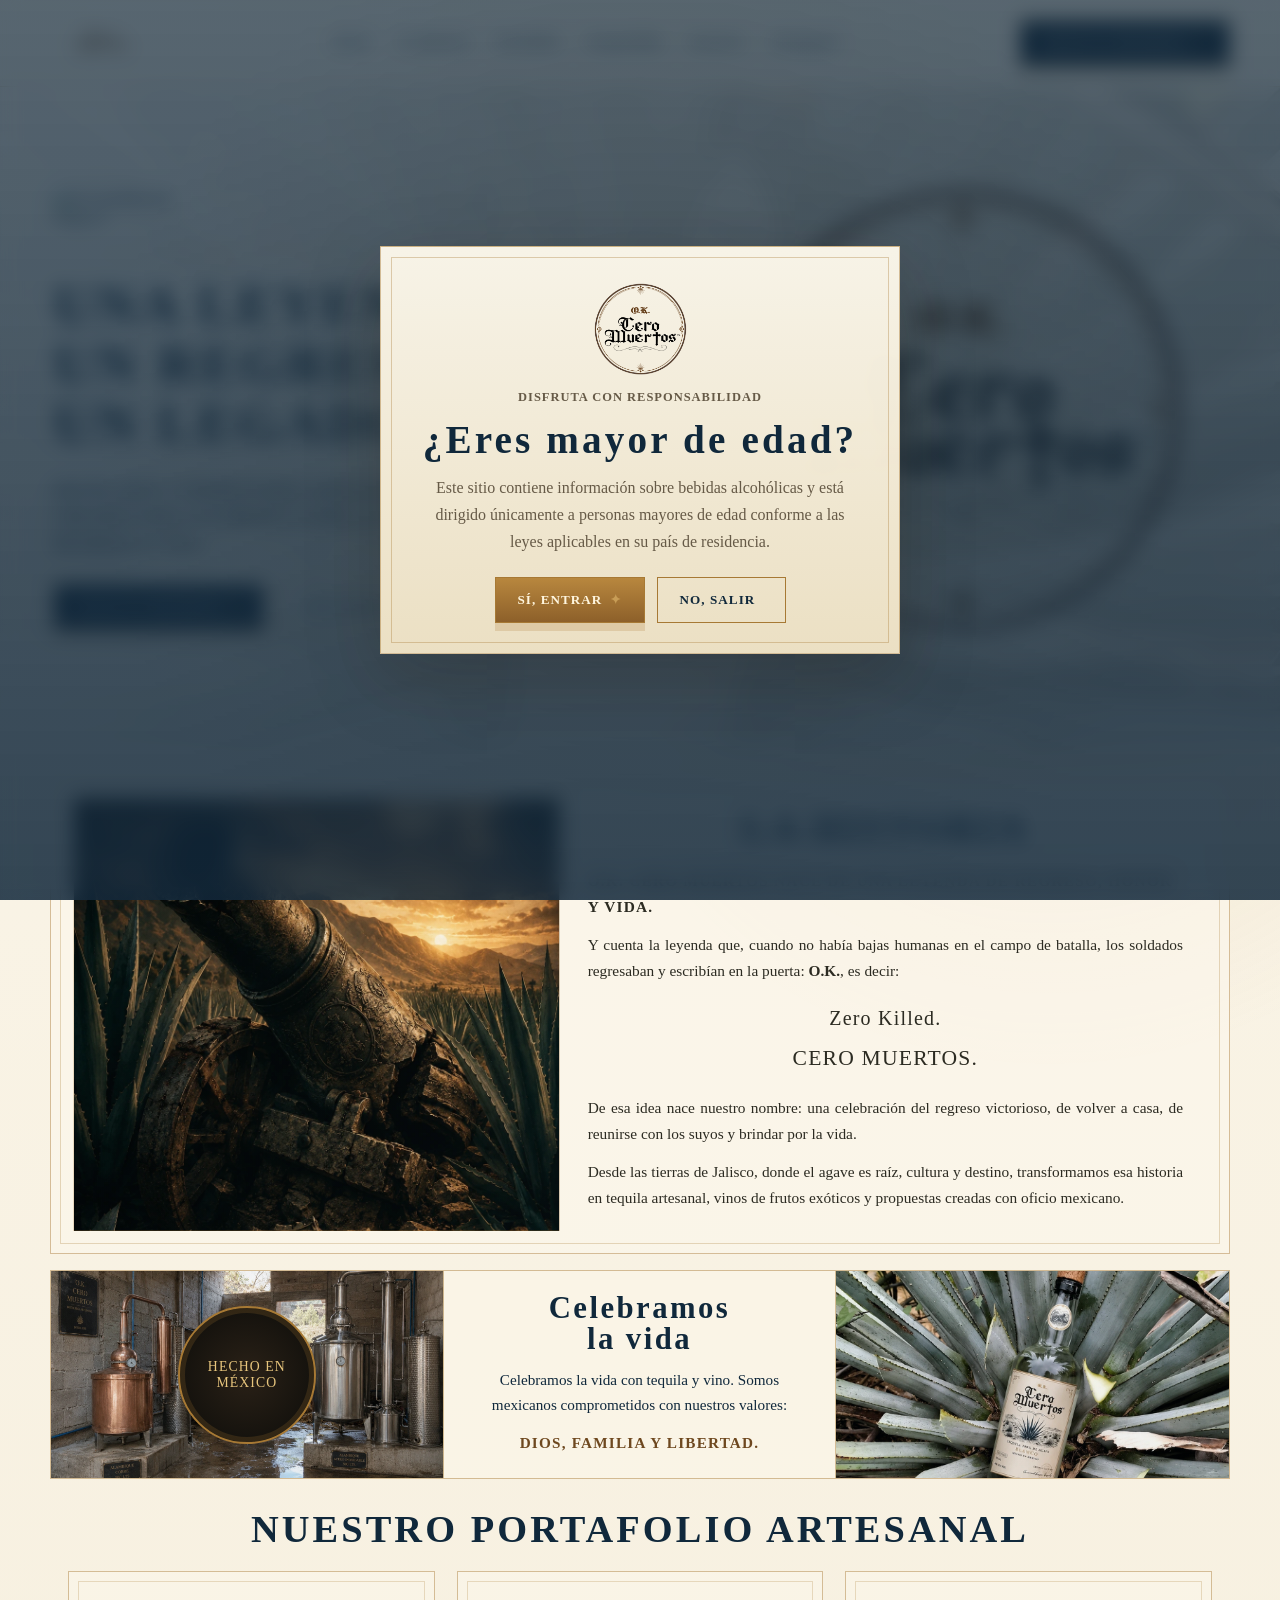
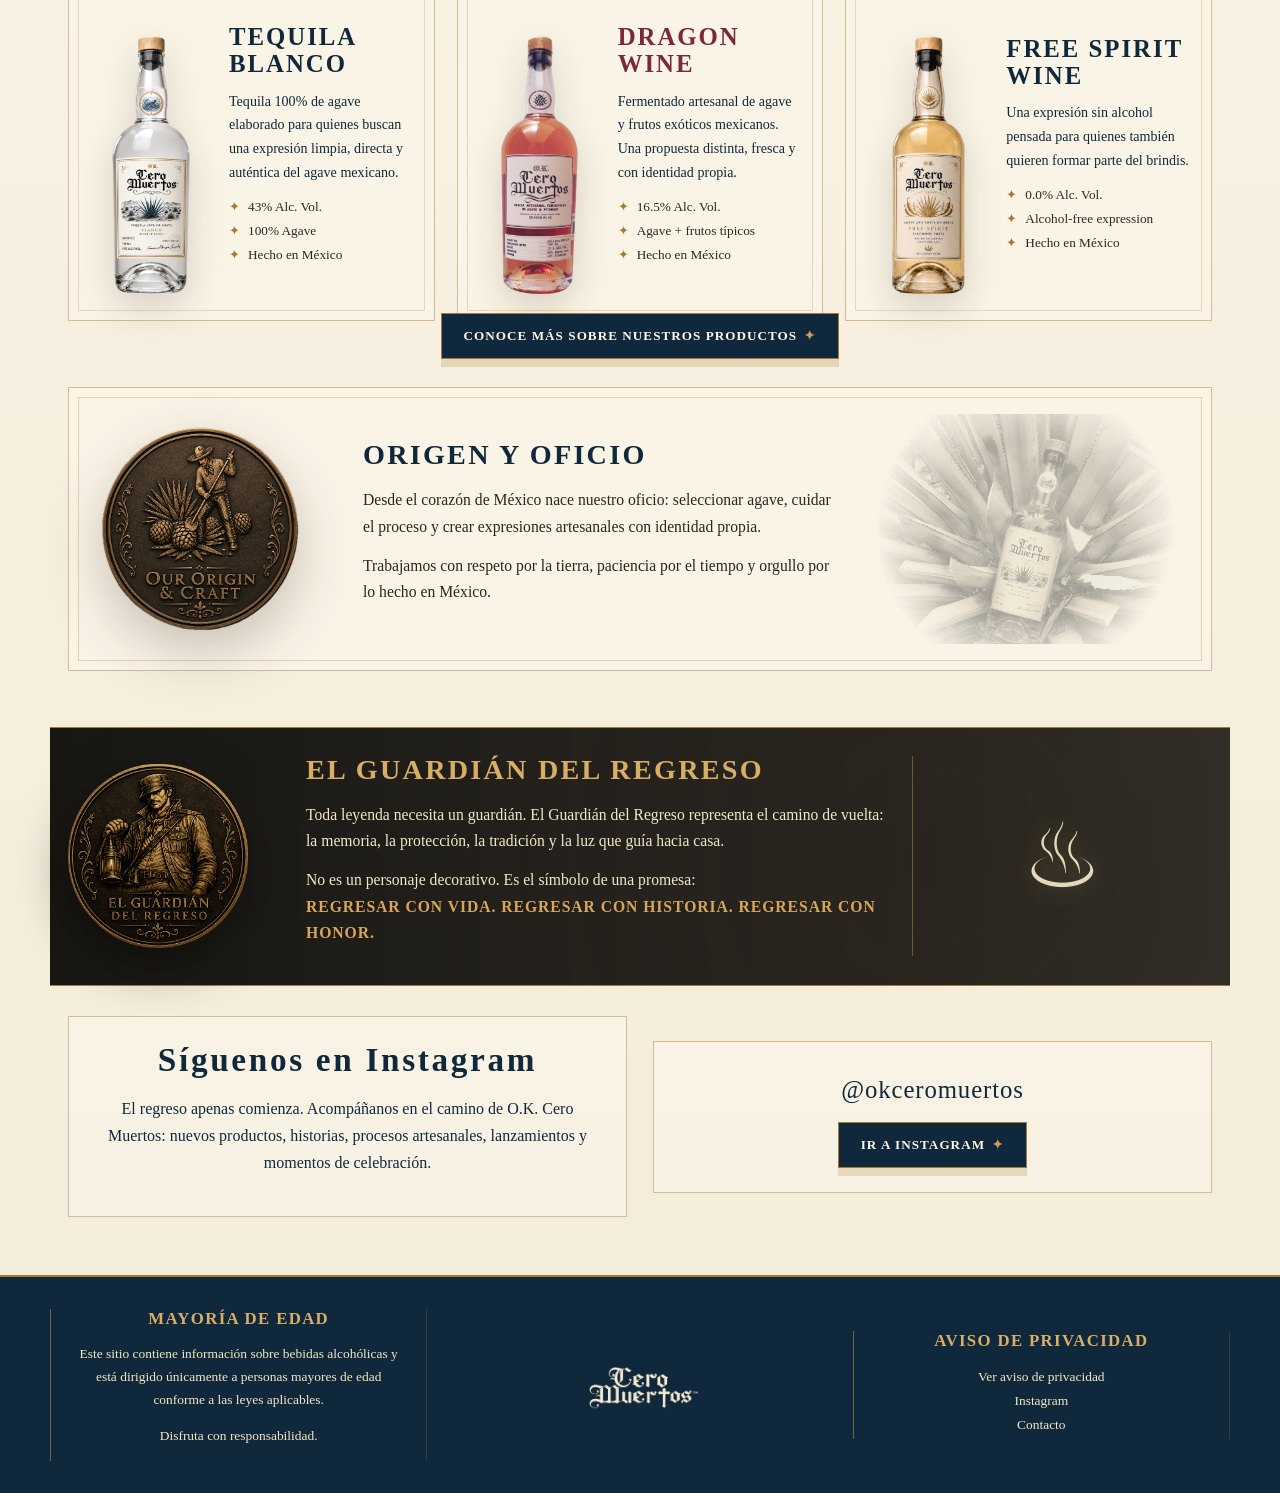
==== index.html @ dd44aee8 "Update index.html" ====
<!doctype html>

<html lang="es-MX"> <head> <meta charset="utf-8" /> <meta name="viewport" content="width=device-width, initial-scale=1" /> <title>O.K. Cero Muertos | El Regreso</title> <meta name="description" content="Destilados y fermentados artesanales mexicanos creados para celebrar la vida, la tradición y el regreso a casa." /> <meta name="theme-color" content="#10283b" /> <meta property="og:title" content="O.K. Cero Muertos | El Regreso" /> <meta property="og:description" content="Una leyenda Un regreso Un legado..." /> <meta property="og:type" content="website" /> <meta property="og:image" content="assets/icons/botonfinal.png" /> <link rel="icon" href="assets/icons/faviconfinal.ico" sizes="any" /> <link rel="icon" type="image/png" href="assets/icons/faviconfinal.png" /> <link rel="apple-touch-icon" href="assets/icons/apple-touch-icon.png" /> <link rel="manifest" href="site.webmanifest" /> <link rel="stylesheet" href="assets/css/styles.css" /> </head> <body> <div class="age-gate" id="ageGate" role="dialog" aria-modal="true" aria-labelledby="age-title"> <div class="age-card"> <picture> <source srcset="assets/icons/botonfinal.webp" type="image/webp" /> <img class="age-logo" src="assets/icons/botonfinal.png" alt="O.K. Cero Muertos" /> </picture> <p class="eyebrow">Disfruta con responsabilidad</p> <h1 id="age-title">¿Eres mayor de edad?</h1> <p>Este sitio contiene información sobre bebidas alcohólicas y está dirigido únicamente a personas mayores de edad conforme a las leyes aplicables en su país de residencia.</p> <div class="age-actions"> <button class="btn btn-gold" type="button" data-age-accept>Sí, entrar</button> <a class="btn btn-outline" href="https://www.google.com/">No, salir</a> </div> </div> </div>

<header class="site-header"> <div class="header-inner"> <a class="brand" href="#inicio" aria-label="Inicio O.K. Cero Muertos"> <picture> <source srcset="assets/icons/logosimplecobre.webp" type="image/webp" /> <img src="assets/icons/logosimplecobre.png" alt="O.K. Cero Muertos" /> </picture> </a> <nav class="nav" aria-label="Navegación principal"> <a href="#inicio">Inicio</a> <a href="#historia">La historia</a> <a href="#portafolio">Portafolio</a> <a href="#guardian">El guardián</a> <a href="#nosotros">Nosotros</a> <a href="#instagram">Instagram</a> </nav> <a class="btn header-cta" href="https://www.instagram.com/okceromuertos/" target="_blank" rel="noopener">Sigue el regreso</a> </div> </header>

<main id="inicio"> <section class="hero site-wrap" aria-label="Portada O.K. Cero Muertos"> <div class="hero-copy"> <picture> <source srcset="assets/icons/guardian-bronce-realista-transparente.webp" type="image/webp" /> <img class="hero-logo" src="assets/icons/guardian-bronce-realista-transparente.png" alt="El Guardián del Regreso" /> </picture> <div class="divider" aria-hidden="true"></div> <h1 class="hero-slogan"> <span>Una&nbsp;leyenda</span> <span>Un&nbsp;regreso</span> <span>Un&nbsp;legado...</span> </h1> <p class="hero-text">Destilados y fermentados artesanales mexicanos creados para celebrar la vida, la tradición y el regreso a casa.</p> <div class="hero-actions"> <a class="btn" href="#historia">Sigue el regreso</a> <a class="btn btn-outline" href="#portafolio">Ver portafolio</a> </div> </div>

  <div class="hero-visual" aria-hidden="true">
    <picture>
      <source srcset="assets/icons/botonfinal.webp" type="image/webp" />
      <img class="guardian-coin" src="assets/icons/botonfinal.png" alt="O.K. Cero Muertos" style="position:relative; left:55px;" />
    </picture>
  </div>
</section>

<section class="section site-wrap" id="historia">
  <div class="frame story-grid">
    <div class="ok-door" aria-hidden="true"></div>
    <div class="story-copy">
      <h2>La historia</h2>
      <p class="eyebrow">O.K. Cero Muertos nace de una leyenda de regreso, honor y vida.</p>
   <p>Y cuenta la leyenda que, cuando no había bajas humanas en el campo de batalla, los soldados regresaban y escribían en la puerta: <strong>O.K.</strong>, es decir:</p>

<p class="zero-line"> <span class="zero-killed">Zero Killed.</span> <span class="cero-muertos">CERO MUERTOS.</span> </p> <p>De esa idea nace nuestro nombre: una celebración del regreso victorioso, de volver a casa, de reunirse con los suyos y brindar por la vida.</p> <p>Desde las tierras de Jalisco, donde el agave es raíz, cultura y destino, transformamos esa historia en tequila artesanal, vinos de frutos exóticos y propuestas creadas con oficio mexicano.</p> </div> </div>

 <div class="values-strip" id="nosotros">

<div class="value-photo value-photo-left"> <div class="value-seal">Hecho en<br>México</div> </div> <div> <div> <h2>Celebramos<br>la vida</h2> <p>Celebramos la vida con tequila y vino. Somos mexicanos comprometidos con nuestros valores:<strong>Dios, Familia y Libertad.</strong></p> </div> </div> <div class="value-photo value-photo-right" aria-label="Agave y botella O.K. Cero Muertos"></div> </div>

<section class="section portfolio site-wrap" id="portafolio">
  <h2 class="section-title">Nuestro portafolio artesanal</h2>

  <div class="products">
    <article class="product-card">
      <picture>
        <source srcset="assets/img/producto-tequila-blanco.webp" type="image/webp" />
        <img src="assets/img/producto-tequila-blanco.png" alt="Tequila Blanco O.K. Cero Muertos" />
      </picture>
      <div>
        <h3>Tequila<br>Blanco</h3>
        <p>Tequila 100% de agave elaborado para quienes buscan una expresión limpia, directa y auténtica del agave mexicano.</p>
        <ul>
          <li>43% Alc. Vol.</li>
          <li>100% Agave</li>
          <li>Hecho en México</li>
        </ul>
      </div>
    </article>

    <article class="product-card dragon">
      <picture>
        <source srcset="assets/img/producto-dragon-wine.webp" type="image/webp" />
        <img src="assets/img/producto-dragon-wine.png" alt="Dragon Wine O.K. Cero Muertos" />
      </picture>
      <div>
        <h3>Dragon<br>Wine</h3>
        <p>Fermentado artesanal de agave y frutos exóticos mexicanos. Una propuesta distinta, fresca y con identidad propia.</p>
        <ul>
          <li>16.5% Alc. Vol.</li>
          <li>Agave + frutos típicos</li>
          <li>Hecho en México</li>
        </ul>
      </div>
    </article>

    <article class="product-card">
      <picture>
        <source srcset="assets/img/producto-free-spirit-wine.webp" type="image/webp" />
        <img src="assets/img/producto-free-spirit-wine.png" alt="Free Spirit Wine O.K. Cero Muertos" />
      </picture>
      <div>
        <h3>Free Spirit<br>Wine</h3>
        <p>Una expresión sin alcohol pensada para quienes también quieren formar parte del brindis.</p>
        <ul>
          <li>0.0% Alc. Vol.</li>
          <li>Alcohol-free expression</li>
          <li>Hecho en México</li>
        </ul>
      </div>
    </article>
  </div>

  <div class="more-products">
    <a class="btn" href="https://www.instagram.com/okceromuertos/" target="_blank" rel="noopener">Conoce más sobre nuestros productos</a>
  </div>

  <div class="frame origin">
    <picture>
      <source srcset="assets/icons/origen-oficio-bronce.webp" type="image/webp" />
      <img class="coin-img" src="assets/icons/origen-oficio-bronce.png" alt="Origen y oficio" />
    </picture>
    <div>
      <h2>Origen y oficio</h2>
      <p>Desde el corazón de México nace nuestro oficio: seleccionar agave, cuidar el proceso y crear expresiones artesanales con identidad propia.</p>
      <p>Trabajamos con respeto por la tierra, paciencia por el tiempo y orgullo por lo hecho en México.</p>
    </div>
    <div class="sketch-agave" aria-hidden="true"></div>
  </div>
</section>

<section class="guardian-band" id="guardian">
  <div class="guardian-section site-wrap">
    <picture>
      <source srcset="assets/icons/guardian-bronce.webp" type="image/webp" />
      <img class="coin-img" src="assets/icons/guardian-bronce.png" alt="El Guardián del Regreso" />
    </picture>
    <div>
      <h2>El Guardián del Regreso</h2>
      <p>Toda leyenda necesita un guardián. El Guardián del Regreso representa el camino de vuelta: la memoria, la protección, la tradición y la luz que guía hacia casa.</p>
      <p>No es un personaje decorativo. Es el símbolo de una promesa:<br><strong>Regresar con vida. Regresar con historia. Regresar con honor.</strong></p>
    </div>
    <div class="lantern" aria-hidden="true">♨</div>
  </div>
</section>

<section class="instagram site-wrap" id="instagram">
  <div class="instagram-grid">
    <div class="instagram-card">
      <h2>Síguenos en Instagram</h2>
      <p>El regreso apenas comienza. Acompáñanos en el camino de O.K. Cero Muertos: nuevos productos, historias, procesos artesanales, lanzamientos y momentos de celebración.</p>
    </div>
    <div class="instagram-card">
      <div class="handle">@okceromuertos</div>
      <a class="btn" href="https://www.instagram.com/okceromuertos/" target="_blank" rel="noopener">Ir a Instagram</a>
    </div>
  </div>

</section>

</main>

<footer class="site-footer"> <div class="footer-inner"> <div class="footer-block"> <h3>Mayoría de edad</h3> <p>Este sitio contiene información sobre bebidas alcohólicas y está dirigido únicamente a personas mayores de edad conforme a las leyes aplicables.</p> <p>Disfruta con responsabilidad.</p> </div> <div> <picture> <source srcset="assets/icons/logosimplemarfil.webp" type="image/webp" /> <img class="footer-logo" src="assets/icons/logosimplemarfil.png" alt="O.K. Cero Muertos" /> </picture> </div> <div class="footer-block footer-links"> <h3>Aviso de privacidad</h3> <a href="aviso-de-privacidad.html">Ver aviso de privacidad</a> <a href="https://www.instagram.com/okceromuertos/" target="_blank" rel="noopener">Instagram</a> <a href="mailto:emmanuel@ceromuertos.com">Contacto</a> </div> </div> </footer>

<script src="assets/js/main.js"></script>

</body> </html>
---- assets/css/styles.css ----
:root{
  --paper:#f4ecd9;
  --paper-light:#fbf6ea;
  --paper-deep:#ead8b5;
  --ink:#10283b;
  --ink-2:#183950;
  --black:#11100d;
  --gold:#a77934;
  --gold-soft:#c89d56;
  --bronze:#6e481f;
  --wine:#7b283b;
  --muted:#665a47;
  --line:rgba(167,121,52,.45);
  --line-soft:rgba(167,121,52,.22);
  --shadow:0 24px 70px rgba(31,22,10,.22);
  --serif:"Trajan Pro","Trajan Pro 3","Cinzel","Times New Roman",serif;
  --body:"Libre Baskerville",Georgia,serif;
}
*{box-sizing:border-box}
html{scroll-behavior:smooth}
body{
  margin:0;
  color:var(--ink);
  background:
    radial-gradient(circle at 12% 0%, rgba(255,255,255,.85), transparent 34rem),
    radial-gradient(circle at 82% 18%, rgba(199,155,84,.20), transparent 32rem),
    linear-gradient(180deg,var(--paper-light),var(--paper));
  font-family:var(--body);
  overflow-x:hidden;
}
body:before{
  content:"";
  position:fixed;
  inset:0;
  z-index:-1;
  opacity:.28;
  pointer-events:none;
  background-image:
    linear-gradient(rgba(126,88,38,.06) 1px, transparent 1px),
    linear-gradient(90deg,rgba(126,88,38,.04) 1px, transparent 1px);
  background-size:26px 26px;
}
img{display:block;max-width:100%;height:auto}
a{color:inherit;text-decoration:none}
p{line-height:1.7}
h1,h2,h3,.btn,.nav a,.eyebrow,.section-label,.coin-title{
  font-family:var(--serif);
  font-weight:700;
  letter-spacing:.08em;
}
.site-wrap{width:min(1180px,calc(100% - 36px));margin:0 auto}
.age-gate{
  position:fixed;
  inset:0;
  z-index:1000;
  display:grid;
  place-items:center;
  padding:24px;
  background:
    linear-gradient(rgba(18,40,59,.70),rgba(18,40,59,.86)),
    radial-gradient(circle at center, rgba(199,155,84,.18), transparent 34rem);
  backdrop-filter:blur(10px);
}
.age-gate.is-hidden{display:none}
.age-card{
  width:min(520px,100%);
  text-align:center;
  padding:34px 30px 30px;
  background:linear-gradient(180deg,rgba(251,246,234,.98),rgba(239,226,197,.98));
  border:1px solid var(--line);
  box-shadow:var(--shadow);
  position:relative;
}
.age-card:before,.ornamented:before{
  content:"";
  position:absolute;
  inset:10px;
  pointer-events:none;
  border:1px solid rgba(167,121,52,.34);
}
.age-logo{width:124px;margin:0 auto 10px}
.age-card h1{font-size:clamp(1.8rem,5vw,2.45rem);margin:8px 0 12px}
.age-card p{color:var(--muted);margin:8px auto;max-width:410px}
.age-actions{display:flex;justify-content:center;gap:12px;flex-wrap:wrap;margin-top:22px}

.site-header{
  position:sticky;
  top:0;
  z-index:100;
  background:rgba(251,246,234,.86);
  backdrop-filter:blur(12px);
  border-bottom:1px solid var(--line-soft);
}
.header-inner{
  width:min(1180px,calc(100% - 36px));
  margin:0 auto;
  min-height:86px;
  display:flex;
  align-items:center;
  gap:28px;
}
.brand img{width:102px}
.nav{
  flex:1;
  display:flex;
  justify-content:center;
  gap:28px;
  align-items:center;
  font-size:.78rem;
}
.nav a{
  padding:8px 0;
  color:var(--ink);
  border-bottom:1px solid transparent;
}
.nav a:hover{border-bottom-color:var(--gold)}
.header-cta{white-space:nowrap}

.btn{
  display:inline-flex;
  align-items:center;
  justify-content:center;
  gap:.45rem;
  min-height:46px;
  padding:12px 22px;
  border:1px solid var(--gold);
  background:var(--ink);
  color:#fff8e8;
  font-size:.82rem;
  text-transform:uppercase;
  box-shadow:0 8px 0 rgba(167,121,52,.22);
}
.btn:after{content:"\2726";color:var(--gold-soft)}
.btn-outline{
  background:transparent;
  color:var(--ink);
  box-shadow:none;
}
.btn-outline:after{content:""}
.btn-gold{
  background:linear-gradient(180deg,#b8873e,#8d602a);
  color:#fff6df;
}

.hero{
  min-height:660px;
  display:grid;
  grid-template-columns:.92fr 1.08fr;
  align-items:center;
  gap:18px;
  padding:38px 0 52px;
  position:relative;
}
.hero:before{
  content:"";
  position:absolute;
  inset:0 -5vw;
  z-index:-2;
  background:
    linear-gradient(90deg,rgba(251,246,234,.98) 0%,rgba(251,246,234,.82) 42%,rgba(251,246,234,.62) 100%),
    url("../img/agave-botella.webp") center right/cover no-repeat;
  opacity:.50;
}
.hero-copy{padding-left:4px}
.hero-logo{width:150px;margin:0 0 26px}
.divider{
  width:min(330px,80%);
  height:1px;
  background:linear-gradient(90deg,transparent,var(--gold),transparent);
  margin:0 0 24px;
  position:relative;
}
.divider:after{
  content:"\2726";
  color:var(--gold);
  position:absolute;
  left:50%;
  top:50%;
  transform:translate(-50%,-52%);
  background:var(--paper-light);
  padding:0 10px;
}
.hero h1{
  margin:0;
  font-size:clamp(2.35rem,4.25vw,4.55rem);
  line-height:1.08;
  color:var(--ink);
  letter-spacing:.07em;
  text-transform:uppercase;
}
.hero-text{
  max-width:500px;
  margin:24px 0 26px;
  font-family:var(--serif);
  font-size:.98rem;
  letter-spacing:.035em;
  text-transform:uppercase;
  color:#182b39;
  font-weight:700;
}
.hero-actions{display:flex;gap:14px;flex-wrap:wrap}
.hero-slogan span{
  display:block;
  white-space:nowrap;
}
.hero-visual{
  min-height:520px;
  position:relative;
  display:grid;
  place-items:center;
}
.hero-visual:before{
  content:none;
}
.guardian-coin{
  width:min(700px,96%);
  position:relative;
  z-index:2;
  filter:drop-shadow(0 28px 44px rgba(25,15,7,.28));
}
.tradicion-badge{
  display:none;
}
.agave-leaves{
  display:none;
}
.section{
  padding:28px 0;
}
.frame{
  position:relative;
  border:1px solid var(--line);
  background:rgba(251,246,234,.72);
}
.frame:before{
  content:"";
  position:absolute;
  inset:9px;
  border:1px solid rgba(167,121,52,.28);
  pointer-events:none;
}
.section-title{
  margin:0 auto 20px;
  text-align:center;
  font-size:clamp(1.65rem,3vw,2.8rem);
  line-height:1.08;
  text-transform:uppercase;
}
.eyebrow{
  color:var(--bronze);
  text-transform:uppercase;
  font-size:.78rem;
  margin:0 0 8px;
}
.story-grid{
  display:grid;
  grid-template-columns:.88fr 1.12fr;
  gap:28px;
  align-items:stretch;
  padding:22px;
}
.ok-door{
  min-height:278px;
  border:1px solid var(--line-soft);
  background:
    linear-gradient(90deg,rgba(20,16,10,.10),rgba(244,236,217,.02)),
    url("../img/canon-historia.webp") center 42%/cover no-repeat;
  position:relative;
  overflow:hidden;
}
.ok-door:after{
  content:none;
}
.story-copy{
  padding:8px 16px 8px 0;
  max-width:720px;
  justify-self:center;
}
.story-copy h2{
  text-align:center;
  margin:0 0 18px;
  font-size:clamp(1.8rem,3vw,2.75rem);
  text-transform:uppercase;
}
.story-copy p{
  font-size:.96rem;
  margin:0 0 12px;
  color:#2c2b22;
}
.story-copy{
  padding:8px 24px 8px 0;
  max-width:720px;
  justify-self:center;
}
.story-copy p:not(.eyebrow):not(.zero-line){
  text-align:justify;
  text-align-last:left;
  hyphens:auto;
}
.zero-line{
  text-align:center !important;
  text-align-last:center !important;
  font-family:var(--serif);
  color:var(--bronze);
  font-size:1.25rem !important;
  line-height:1.45 !important;
  letter-spacing:.06em;
  margin:20px auto !important;
  max-width:520px;
  width:100%;
  text-transform:none;
}

.zero-line span{
  display:block;
}

.zero-killed{
  text-transform:none;
}

.cero-muertos{
  text-transform:uppercase;
  margin-top:10px;
  font-size:1.35rem;
}
.values-strip{
  display:grid;
  grid-template-columns:1fr 1fr 1fr;
  gap:0;
  margin-top:16px;
  border:1px solid var(--line);
}
.values-strip > div{
  min-height:188px;
  padding:22px;
  display:grid;
  place-items:center;
  text-align:center;
  border-right:1px solid var(--line);
  background:rgba(251,246,234,.55);
}
.values-strip > div:last-child{border-right:0}
.value-photo{
  background:
    linear-gradient(rgba(16,40,59,.04),rgba(16,40,59,.06));
}

.value-photo-left{
  background:
    linear-gradient(rgba(16,40,59,.04),rgba(16,40,59,.06)),
    url("../img/hecho-en-mexico-nueva.webp") center/cover no-repeat !important;
}

.value-photo-right{
  background:
    linear-gradient(rgba(16,40,59,.04),rgba(16,40,59,.06)),
    url("../img/agave-botella.webp") center/cover no-repeat !important;
}
.value-seal{
  width:138px;
  height:138px;
  border-radius:50%;
  display:grid;
  place-items:center;
  color:#e7c57d;
  background:radial-gradient(circle,#2a2117,#16130e 65%,#0e0d0a);
  border:2px solid var(--gold);
  box-shadow:inset 0 0 0 5px rgba(167,121,52,.20);
  font-family:var(--serif);
  text-transform:uppercase;
  letter-spacing:.08em;
  font-size:.86rem;
}
.values-strip h2{
  margin:0 0 12px;
  line-height:1;
  font-size:clamp(1.45rem,2.4vw,2.25rem);
}
.values-strip p{margin:0 auto;max-width:340px;font-size:.95rem}
.values-strip strong{
  display:block;
  margin-top:12px;
  color:var(--bronze);
  font-family:var(--serif);
  letter-spacing:.08em;
  text-transform:uppercase;
}
.portfolio{padding-top:30px}
.products{
  display:grid;
  grid-template-columns:repeat(3,1fr);
  gap:22px;
}
.product-card{
  min-height:350px;
  border:1px solid var(--line);
  background:rgba(251,246,234,.64);
  padding:24px 22px 20px;
  display:grid;
  grid-template-columns:120px 1fr;
  gap:18px;
  align-items:center;
  position:relative;
}
.product-card:before{
  content:"";
  position:absolute;
  inset:9px;
  border:1px solid rgba(167,121,52,.24);
  pointer-events:none;
}
.product-card picture{align-self:end}
.product-card img{
  max-height:270px;
  width:auto;
  margin:0 auto;
  filter:drop-shadow(0 14px 18px rgba(40,20,6,.16));
}
.product-card h3{
  margin:0 0 12px;
  font-size:1.55rem;
  line-height:1.08;
  text-transform:uppercase;
}
.product-card p{
  margin:0 0 14px;
  font-size:.88rem;
}
.product-card ul{
  list-style:none;
  padding:0;
  margin:0;
  font-size:.83rem;
  color:#30271d;
}
.product-card li{margin:8px 0}
.product-card li:before{content:"\2726";color:var(--gold);margin-right:8px}
.product-card.dragon h3{color:var(--wine)}
.more-products{text-align:center;margin-top:-8px;position:relative;z-index:2}

.origin{
  display:grid;
  grid-template-columns:240px 1fr 320px;
  gap:28px;
  align-items:center;
  padding:26px;
  margin-top:28px;
}
.origin .coin-img{
  width:210px;
  filter:drop-shadow(0 20px 28px rgba(26,16,8,.23));
}
.origin h2,.guardian-section h2{
  margin:0 0 16px;
   font-size:clamp(1.35rem,2.2vw,2.05rem);
  text-transform:uppercase;
}
.origin p,.guardian-section p{font-size:.98rem;color:#2b271f;margin:0 0 12px}
.sketch-agave{
  min-height:230px;
  opacity:.42;
  background:url("../img/agave-botella.webp") center/cover no-repeat;
  filter:grayscale(1) sepia(.65) contrast(.72);
  mask-image:radial-gradient(circle at center,#000 45%,transparent 76%);
}
.guardian-band{
  margin-top:28px;
  background:
    linear-gradient(90deg,rgba(14,13,10,.96),rgba(19,16,12,.86)),
    radial-gradient(circle at 75% 50%,rgba(167,121,52,.35),transparent 28rem);
  color:#f5e7c5;
  border-top:1px solid var(--gold);
  border-bottom:1px solid var(--gold);
}
.guardian-section{
  display:grid;
  grid-template-columns:210px 1fr 300px;
  gap:28px;
  align-items:center;
  padding:26px 0;
}
.guardian-section .coin-img{
  width:180px;
  filter:drop-shadow(0 16px 26px rgba(0,0,0,.45));
}
.guardian-section h2{color:#d8ad65}
.guardian-section p{color:#f3e6c9}
.guardian-section strong{
  color:#d7a65b;
  font-family:var(--serif);
  text-transform:uppercase;
  letter-spacing:.06em;
}
.lantern{
  min-height:200px;
  border-left:1px solid rgba(199,155,84,.45);
  display:grid;
  place-items:center;
  font-size:5.6rem;
  opacity:.92;
  text-shadow:0 0 25px rgba(255,215,126,.35);
}
.instagram{
  padding:30px 0;
}
.instagram-grid{
  display:grid;
  grid-template-columns:1fr 1fr;
  gap:26px;
  align-items:center;
}
.instagram-card{
  padding:24px;
  border:1px solid var(--line);
  background:rgba(251,246,234,.62);
  text-align:center;
}
.instagram-card h2{margin:0 0 8px;font-size:clamp(1.55rem,2.6vw,2.25rem)}
.handle{
  font-family:var(--serif);
  font-size:1.55rem;
  letter-spacing:.035em;
  margin:10px 0 18px;
}
.insta-tiles{
  display:grid;
  grid-template-columns:repeat(4,1fr);
  gap:10px;
}
.tile{
  aspect-ratio:1/1;
  border:1px solid var(--line-soft);
  background:var(--paper-deep);
  overflow:hidden;
}
.tile img{width:100%;height:100%;object-fit:cover}
.tile.coin img{object-fit:contain;padding:8px;background:#15110d}
.site-footer{
  background:var(--ink);
  color:#f5e7c5;
  border-top:2px solid var(--gold);
}
.footer-inner{
  width:min(1180px,calc(100% - 36px));
  margin:0 auto;
  display:grid;
  grid-template-columns:1fr 1fr 1fr;
  gap:24px;
  padding:32px 0;
  align-items:center;
}
.footer-logo{width:120px;margin:auto}
.footer-block{
  min-height:108px;
  border-left:1px solid rgba(199,155,84,.52);
  border-right:1px solid rgba(199,155,84,.18);
  padding:0 24px;
  text-align:center;
}
.footer-block h3{
  margin:0 0 10px;
  color:#d9ae67;
  font-size:1.05rem;
  text-transform:uppercase;
}
.footer-block p,.footer-block a{font-size:.84rem;color:#f5e7c5}
.footer-links{display:flex;flex-direction:column;gap:8px}
.footer-links a:hover{color:#fff}
.privacy-page{
  width:min(940px,calc(100% - 36px));
  margin:0 auto;
  padding:42px 0 70px;
}
.privacy-card{
  border:1px solid var(--line);
  background:rgba(251,246,234,.80);
  padding:42px;
  position:relative;
}
.privacy-card h1{font-size:clamp(2rem,5vw,3.2rem);margin:0 0 18px}
.privacy-card h2{font-size:1.25rem;margin:28px 0 8px}
.privacy-card p,.privacy-card li{color:#2b271f;font-size:.96rem}
.back-link{display:inline-block;margin-bottom:22px;color:var(--bronze);font-family:var(--serif);font-weight:bold}

@media (max-width:980px){
  .header-inner{gap:16px;min-height:76px}
  .brand img{width:82px}
  .nav{display:none}
  .hero{grid-template-columns:1fr;min-height:auto;padding-top:24px}
  .hero-visual{min-height:360px}
  .guardian-coin{width:min(430px,82%)}
  .tradicion-badge{width:98px;right:8px}
  .story-grid{grid-template-columns:1fr}
  .story-copy{column-count:1;padding:0}
  .values-strip,.products,.instagram-grid{grid-template-columns:1fr}
  .origin,.guardian-section{grid-template-columns:1fr;text-align:center}
  .origin .coin-img,.guardian-section .coin-img{margin:auto}
  .sketch-agave,.lantern{display:none}
  .footer-inner{grid-template-columns:1fr}
}
@media (max-width:640px){
  .site-wrap,.header-inner,.footer-inner{width:min(100% - 24px,1180px)}
  .hero-logo{width:118px}
  .hero h1{font-size:clamp(2rem,12vw,3.1rem);letter-spacing:.045em}
  .hero-text{font-size:.84rem}
  .hero-actions,.age-actions{flex-direction:column;align-items:stretch}
  .product-card{grid-template-columns:1fr;text-align:center}
  .product-card img{max-height:250px}
  .values-strip>div{border-right:0;border-bottom:1px solid var(--line)}
  .values-strip>div:last-child{border-bottom:0}
  .insta-tiles{grid-template-columns:repeat(2,1fr)}
  .privacy-card{padding:28px 20px}
  .guardian-coin{
  width:min(360px,86%);
}
  @media (max-width:640px){
  .site-wrap,.header-inner,.footer-inner{width:min(100% - 24px,1180px)}
  .hero-logo{width:118px}
  .hero h1{font-size:clamp(2rem,12vw,3.1rem);letter-spacing:.045em}
  .hero-text{font-size:.84rem}
  .hero-actions,.age-actions{flex-direction:column;align-items:stretch}
  .product-card{grid-template-columns:1fr;text-align:center}
  .product-card img{max-height:250px}
  .values-strip>div{border-right:0;border-bottom:1px solid var(--line)}
  .values-strip>div:last-child{border-bottom:0}
  .insta-tiles{grid-template-columns:repeat(2,1fr)}
  .privacy-card{padding:28px 20px}
  .guardian-coin{
    width:min(360px,86%);
  }
}.guardian-coin-right{
  position:relative;
  left:30px;
}

@media (max-width:640px){
  .guardian-coin-right{
    left:30px;
  }
}
}
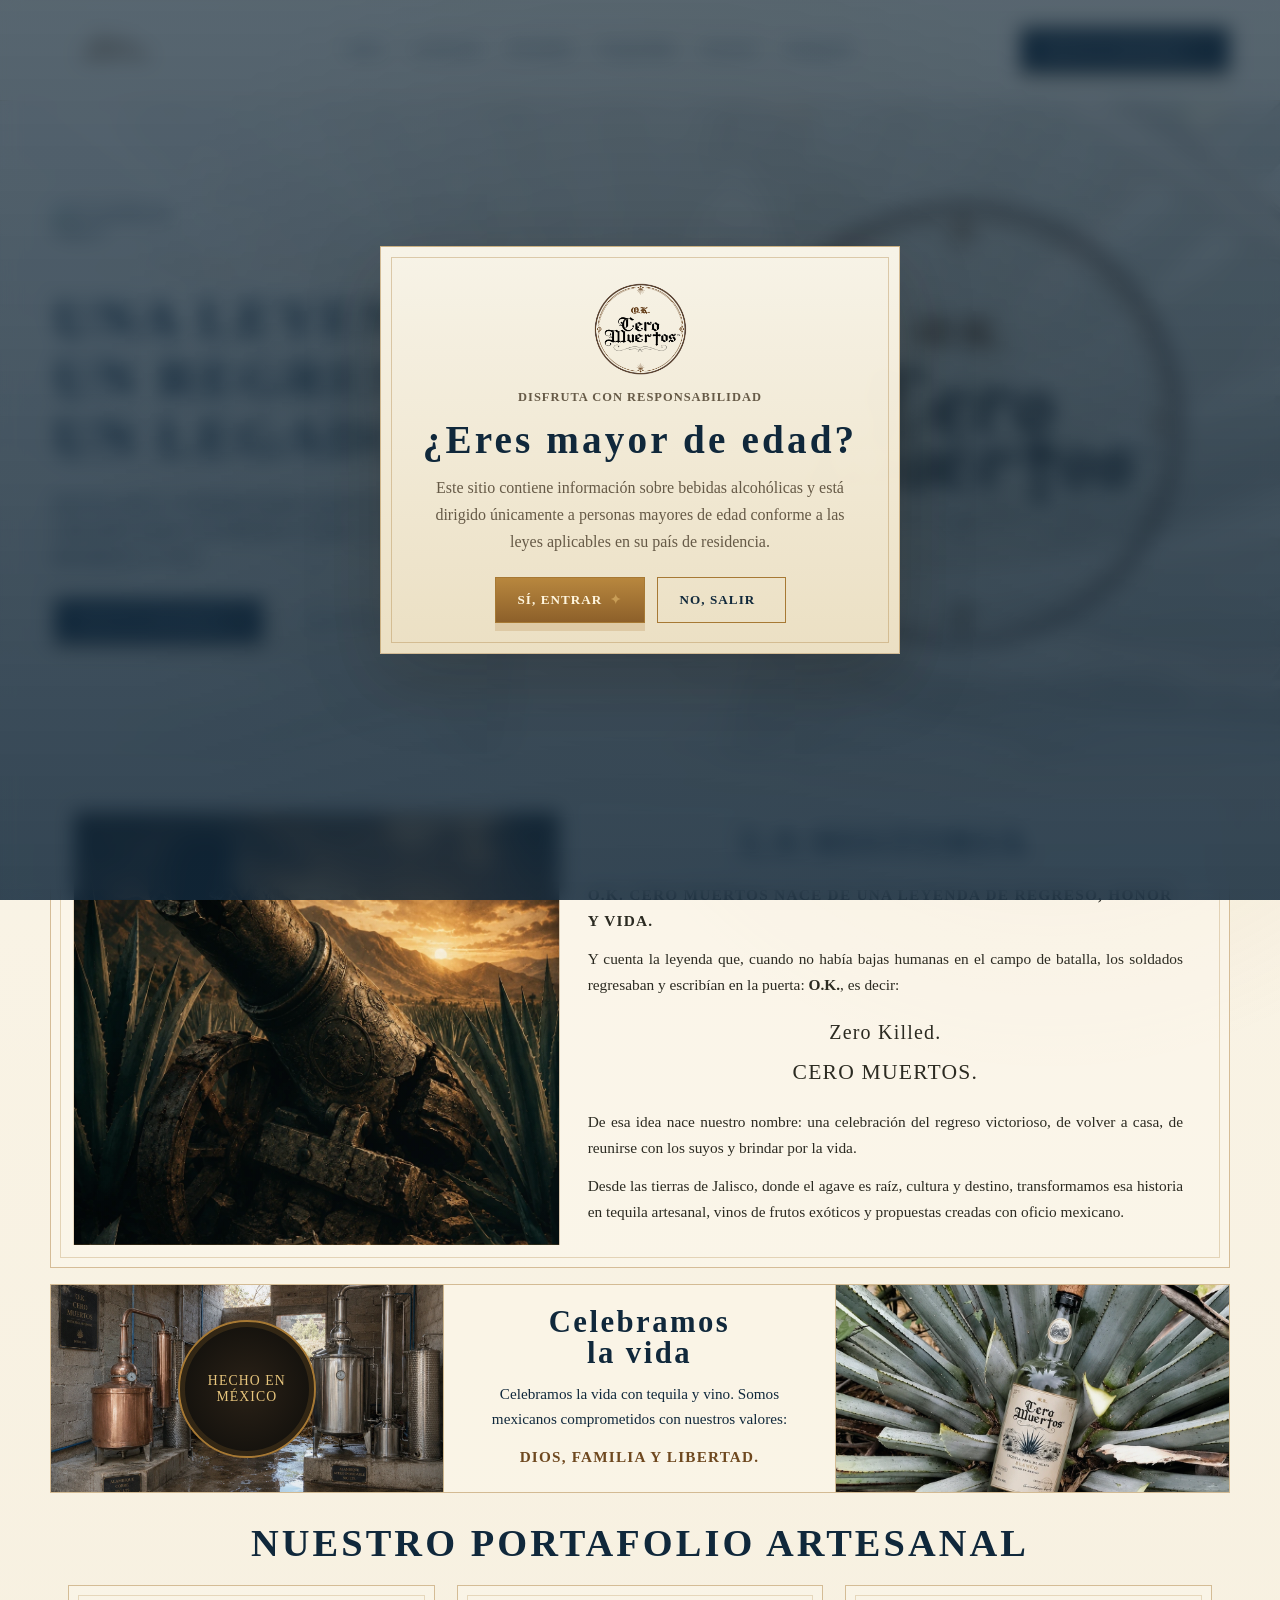
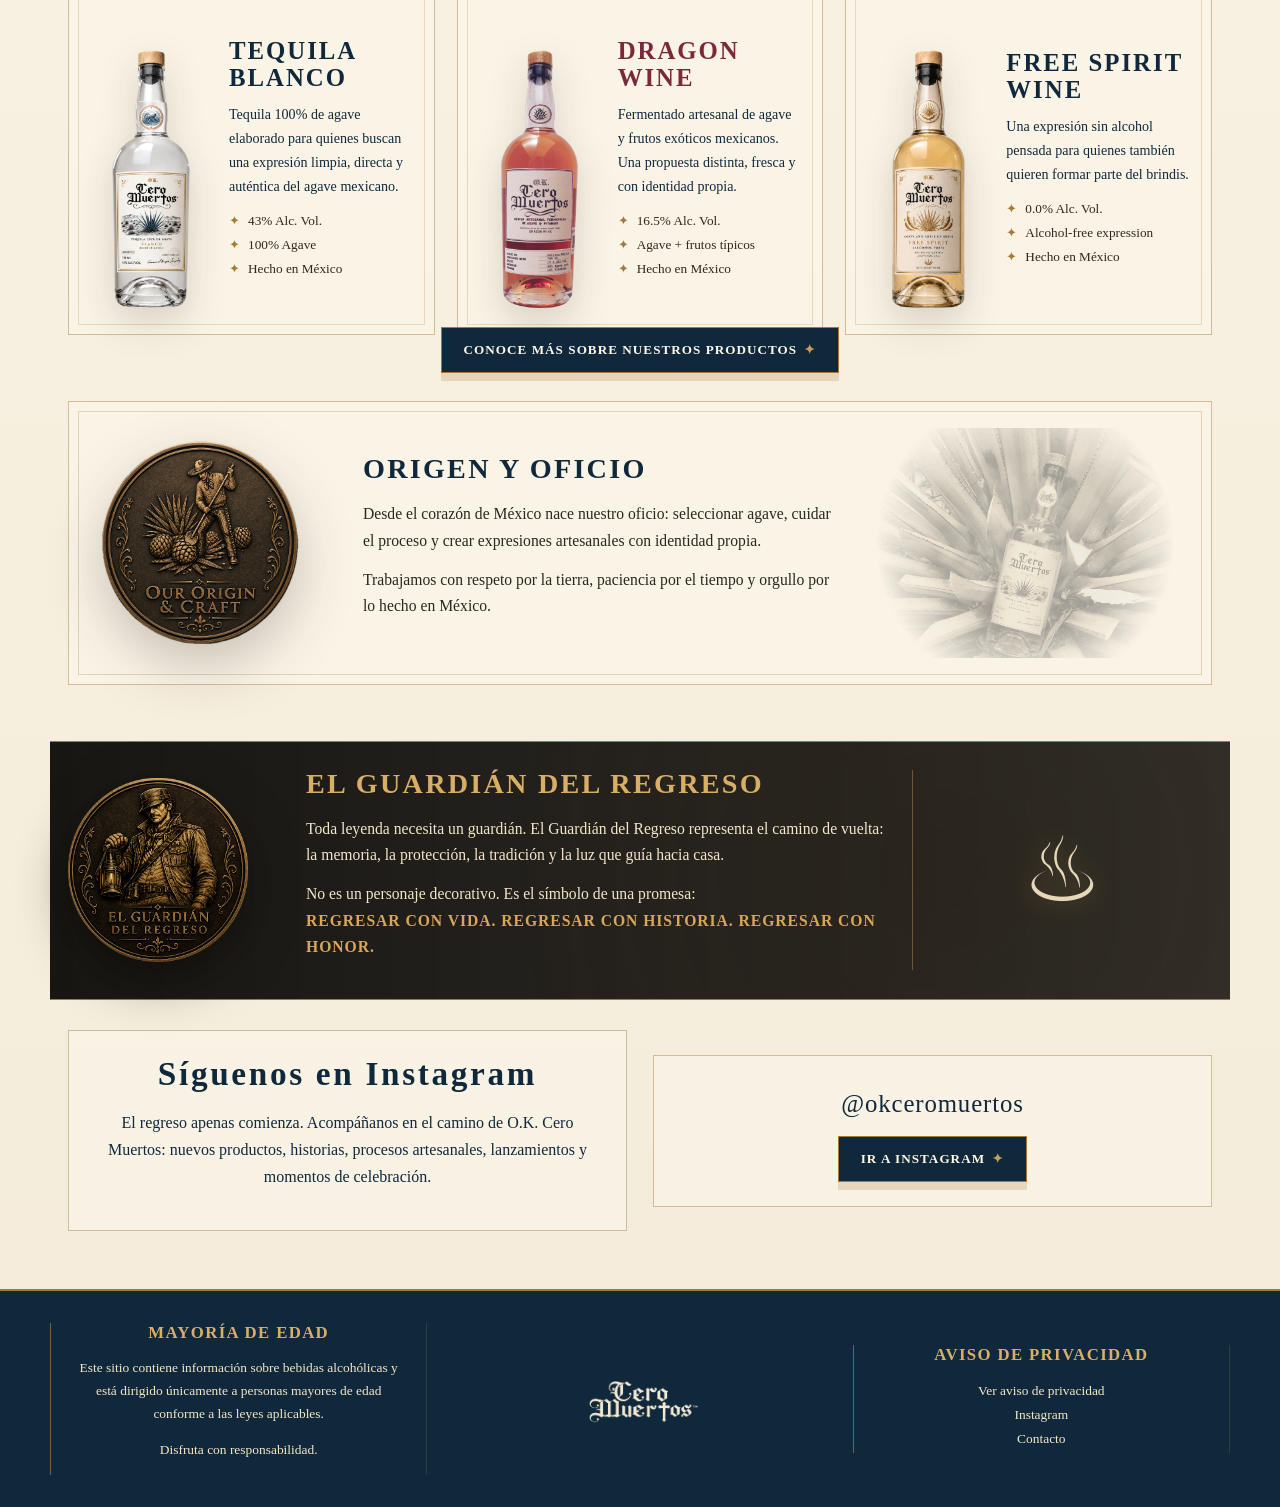
==== commit 0190b217: "Update index.html" ====
--- a/index.html
+++ b/index.html
@@ -1,6 +1,6 @@
 <!doctype html>
 
-<html lang="es-MX"> <head> <meta charset="utf-8" /> <meta name="viewport" content="width=device-width, initial-scale=1" /> <title>O.K. Cero Muertos | El Regreso</title> <meta name="description" content="Destilados y fermentados artesanales mexicanos creados para celebrar la vida, la tradición y el regreso a casa." /> <meta name="theme-color" content="#10283b" /> <meta property="og:title" content="O.K. Cero Muertos | El Regreso" /> <meta property="og:description" content="Una leyenda Un regreso Un legado..." /> <meta property="og:type" content="website" /> <meta property="og:image" content="assets/icons/botonfinal.png" /> <link rel="icon" href="assets/icons/faviconfinal.ico" sizes="any" /> <link rel="icon" type="image/png" href="assets/icons/faviconfinal.png" /> <link rel="apple-touch-icon" href="assets/icons/apple-touch-icon.png" /> <link rel="manifest" href="site.webmanifest" /> <link rel="stylesheet" href="assets/css/styles.css" /> </head> <body> <div class="age-gate" id="ageGate" role="dialog" aria-modal="true" aria-labelledby="age-title"> <div class="age-card"> <picture> <source srcset="assets/icons/botonfinal.webp" type="image/webp" /> <img class="age-logo" src="assets/icons/botonfinal.png" alt="O.K. Cero Muertos" /> </picture> <p class="eyebrow">Disfruta con responsabilidad</p> <h1 id="age-title">¿Eres mayor de edad?</h1> <p>Este sitio contiene información sobre bebidas alcohólicas y está dirigido únicamente a personas mayores de edad conforme a las leyes aplicables en su país de residencia.</p> <div class="age-actions"> <button class="btn btn-gold" type="button" data-age-accept>Sí, entrar</button> <a class="btn btn-outline" href="https://www.google.com/">No, salir</a> </div> </div> </div>
+<html lang="es-MX"> <head> <meta charset="utf-8" /> <meta name="viewport" content="width=device-width, initial-scale=1" /> <title>O.K. Cero Muertos | El Regreso</title> <meta name="description" content="Destilados y fermentados artesanales mexicanos creados para celebrar la vida, la tradición y el regreso a casa." /> <meta name="theme-color" content="#10283b" /> <meta property="og:title" content="O.K. Cero Muertos | El Regreso" /> <meta property="og:description" content="Una leyenda Un regreso Un legado..." /> <meta property="og:type" content="website" /> <meta property="og:image" content="assets/icons/botonfinal.png" /> <link rel="icon" href="assets/icons/faviconfinal.ico" sizes="any" /> <link rel="icon" type="image/png" href="assets/icons/faviconfinal.png" /> <link rel="apple-touch-icon" href="assets/icons/apple-touch-icon.png" /> <link rel="manifest" href="site.webmanifest" /> <link rel="stylesheet" href="assets/css/styles.css?v=3" /> </head> <body> <div class="age-gate" id="ageGate" role="dialog" aria-modal="true" aria-labelledby="age-title"> <div class="age-card"> <picture> <source srcset="assets/icons/botonfinal.webp" type="image/webp" /> <img class="age-logo" src="assets/icons/botonfinal.png" alt="O.K. Cero Muertos" /> </picture> <p class="eyebrow">Disfruta con responsabilidad</p> <h1 id="age-title">¿Eres mayor de edad?</h1> <p>Este sitio contiene información sobre bebidas alcohólicas y está dirigido únicamente a personas mayores de edad conforme a las leyes aplicables en su país de residencia.</p> <div class="age-actions"> <button class="btn btn-gold" type="button" data-age-accept>Sí, entrar</button> <a class="btn btn-outline" href="https://www.google.com/">No, salir</a> </div> </div> </div>
 
 <header class="site-header"> <div class="header-inner"> <a class="brand" href="#inicio" aria-label="Inicio O.K. Cero Muertos"> <picture> <source srcset="assets/icons/logosimplecobre.webp" type="image/webp" /> <img src="assets/icons/logosimplecobre.png" alt="O.K. Cero Muertos" /> </picture> </a> <nav class="nav" aria-label="Navegación principal"> <a href="#inicio">Inicio</a> <a href="#historia">La historia</a> <a href="#portafolio">Portafolio</a> <a href="#guardian">El guardián</a> <a href="#nosotros">Nosotros</a> <a href="#instagram">Instagram</a> </nav> <a class="btn header-cta" href="https://www.instagram.com/okceromuertos/" target="_blank" rel="noopener">Sigue el regreso</a> </div> </header>
 
--- a/assets/css/styles.css
+++ b/assets/css/styles.css
@@ -99,7 +99,7 @@
   align-items:center;
   gap:28px;
 }
-.brand img{width:102px}
+.brand img{width:128px}
 .nav{
   flex:1;
   display:flex;
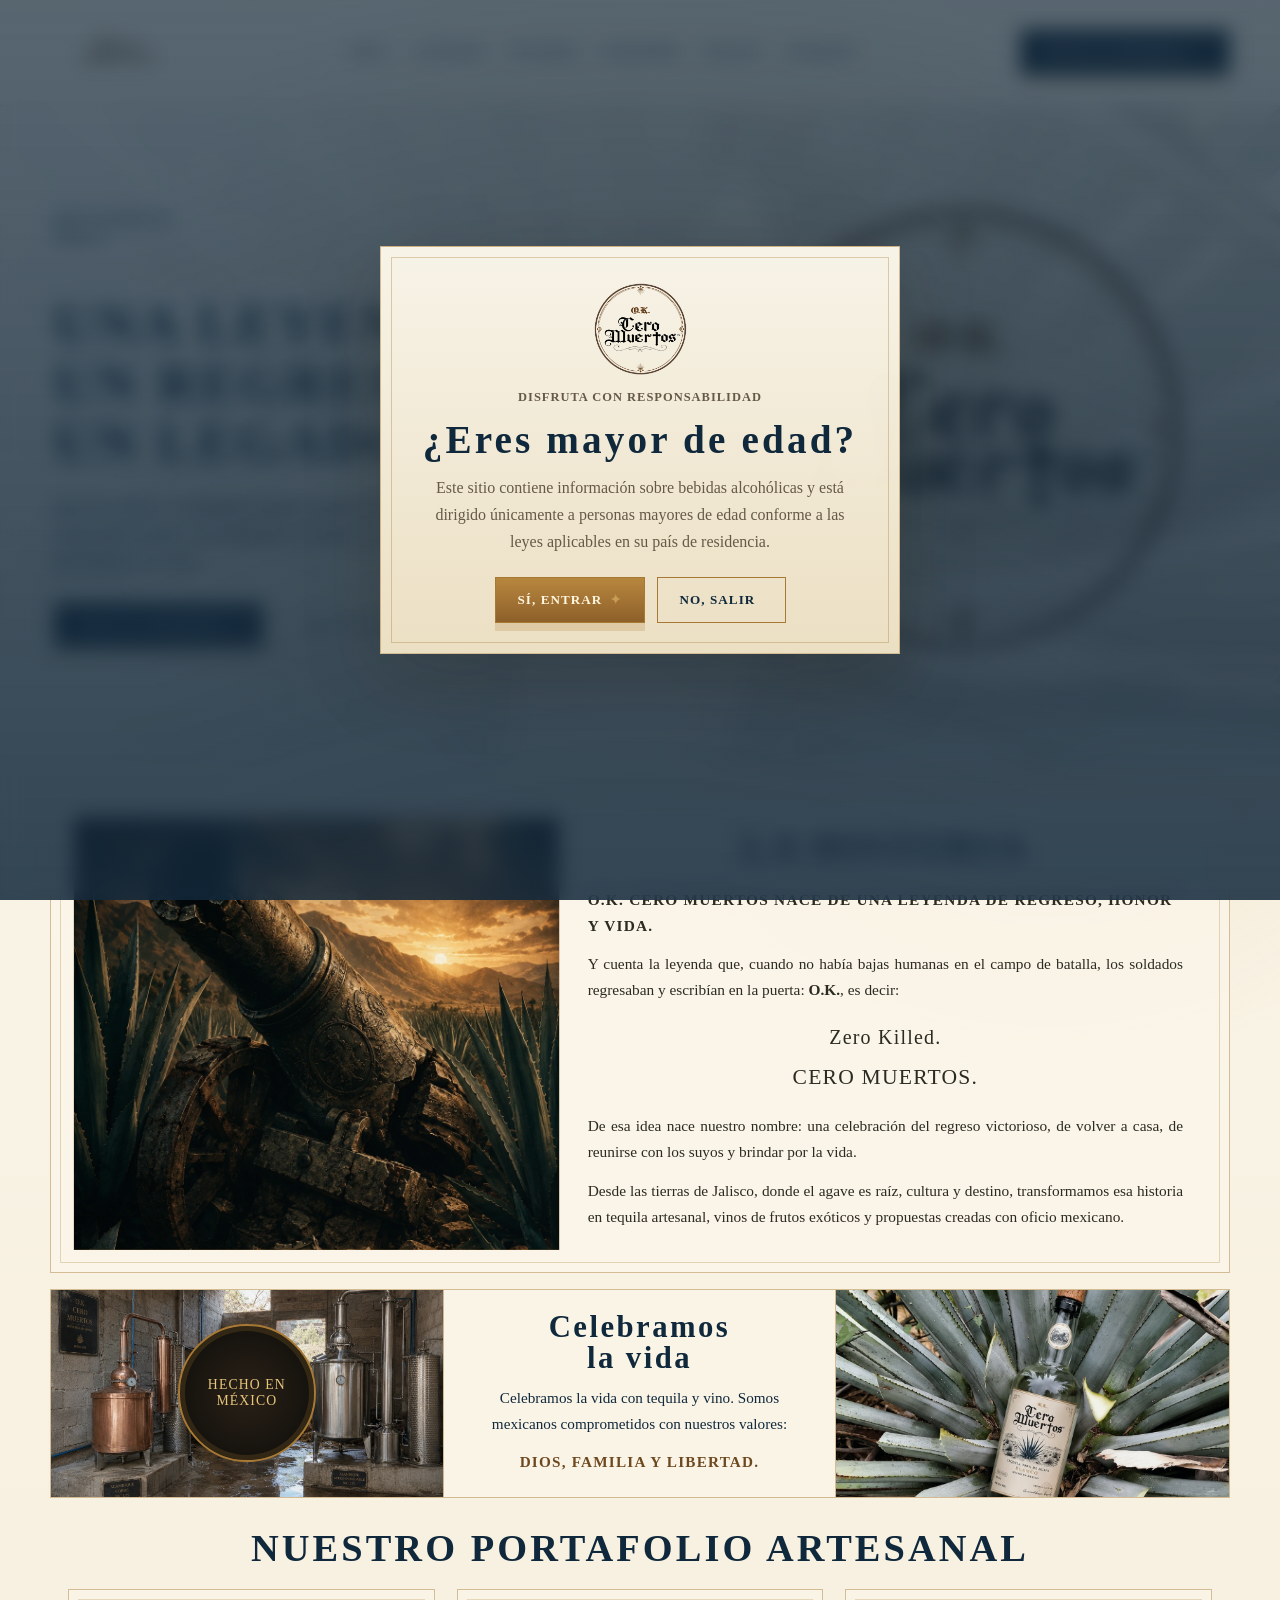
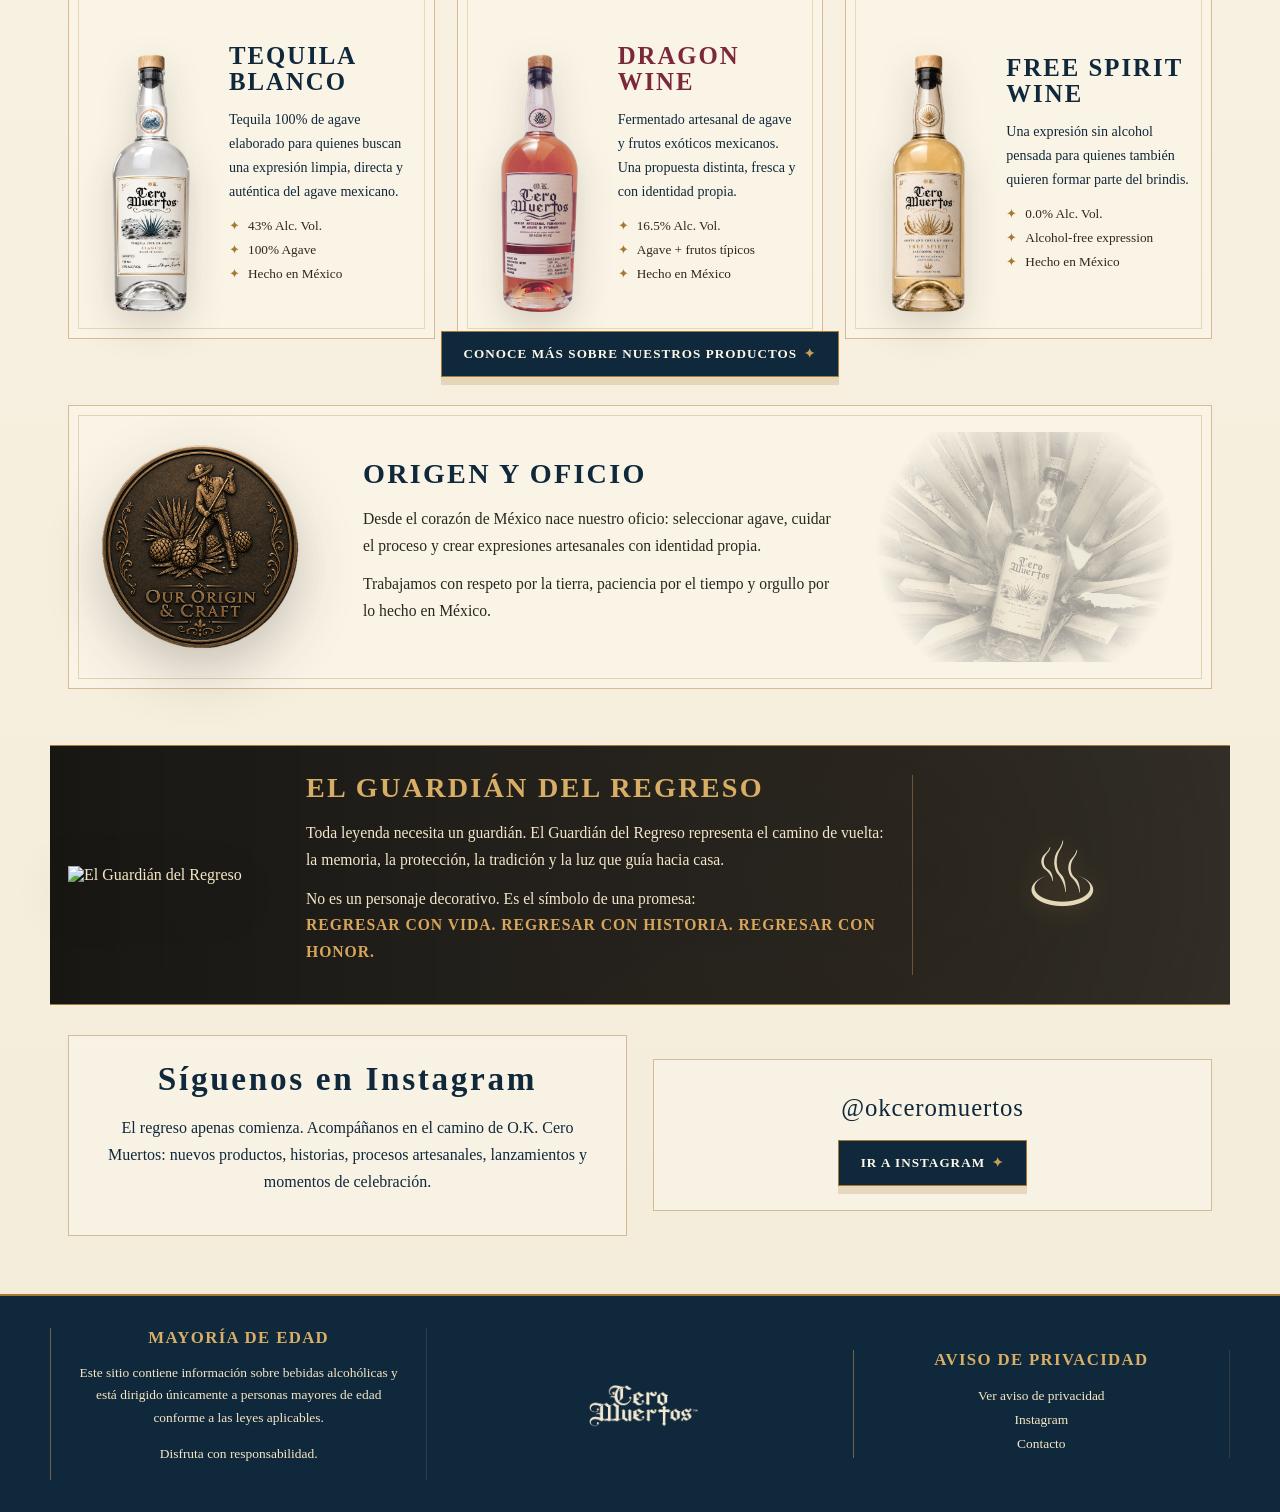
==== commit 0d157f93: "Update index.html" ====
--- a/index.html
+++ b/index.html
@@ -102,8 +102,8 @@
 <section class="guardian-band" id="guardian">
   <div class="guardian-section site-wrap">
     <picture>
-      <source srcset="assets/icons/guardian-bronce.webp" type="image/webp" />
-      <img class="coin-img" src="assets/icons/guardian-bronce.png" alt="El Guardián del Regreso" />
+      <source srcset="assets/icons/guardian-bronce-realista-transparente.webp" type="image/webp" />
+      <img class="coin-img" src="assets/icons/guardian-bronce-realista-transparente.png" alt="El Guardián del Regreso" />
     </picture>
     <div>
       <h2>El Guardián del Regreso</h2>
--- a/assets/css/styles.css
+++ b/assets/css/styles.css
@@ -99,7 +99,7 @@
   align-items:center;
   gap:28px;
 }
-.brand img{width:128px}
+.brand img{width:134px}
 .nav{
   flex:1;
   display:flex;
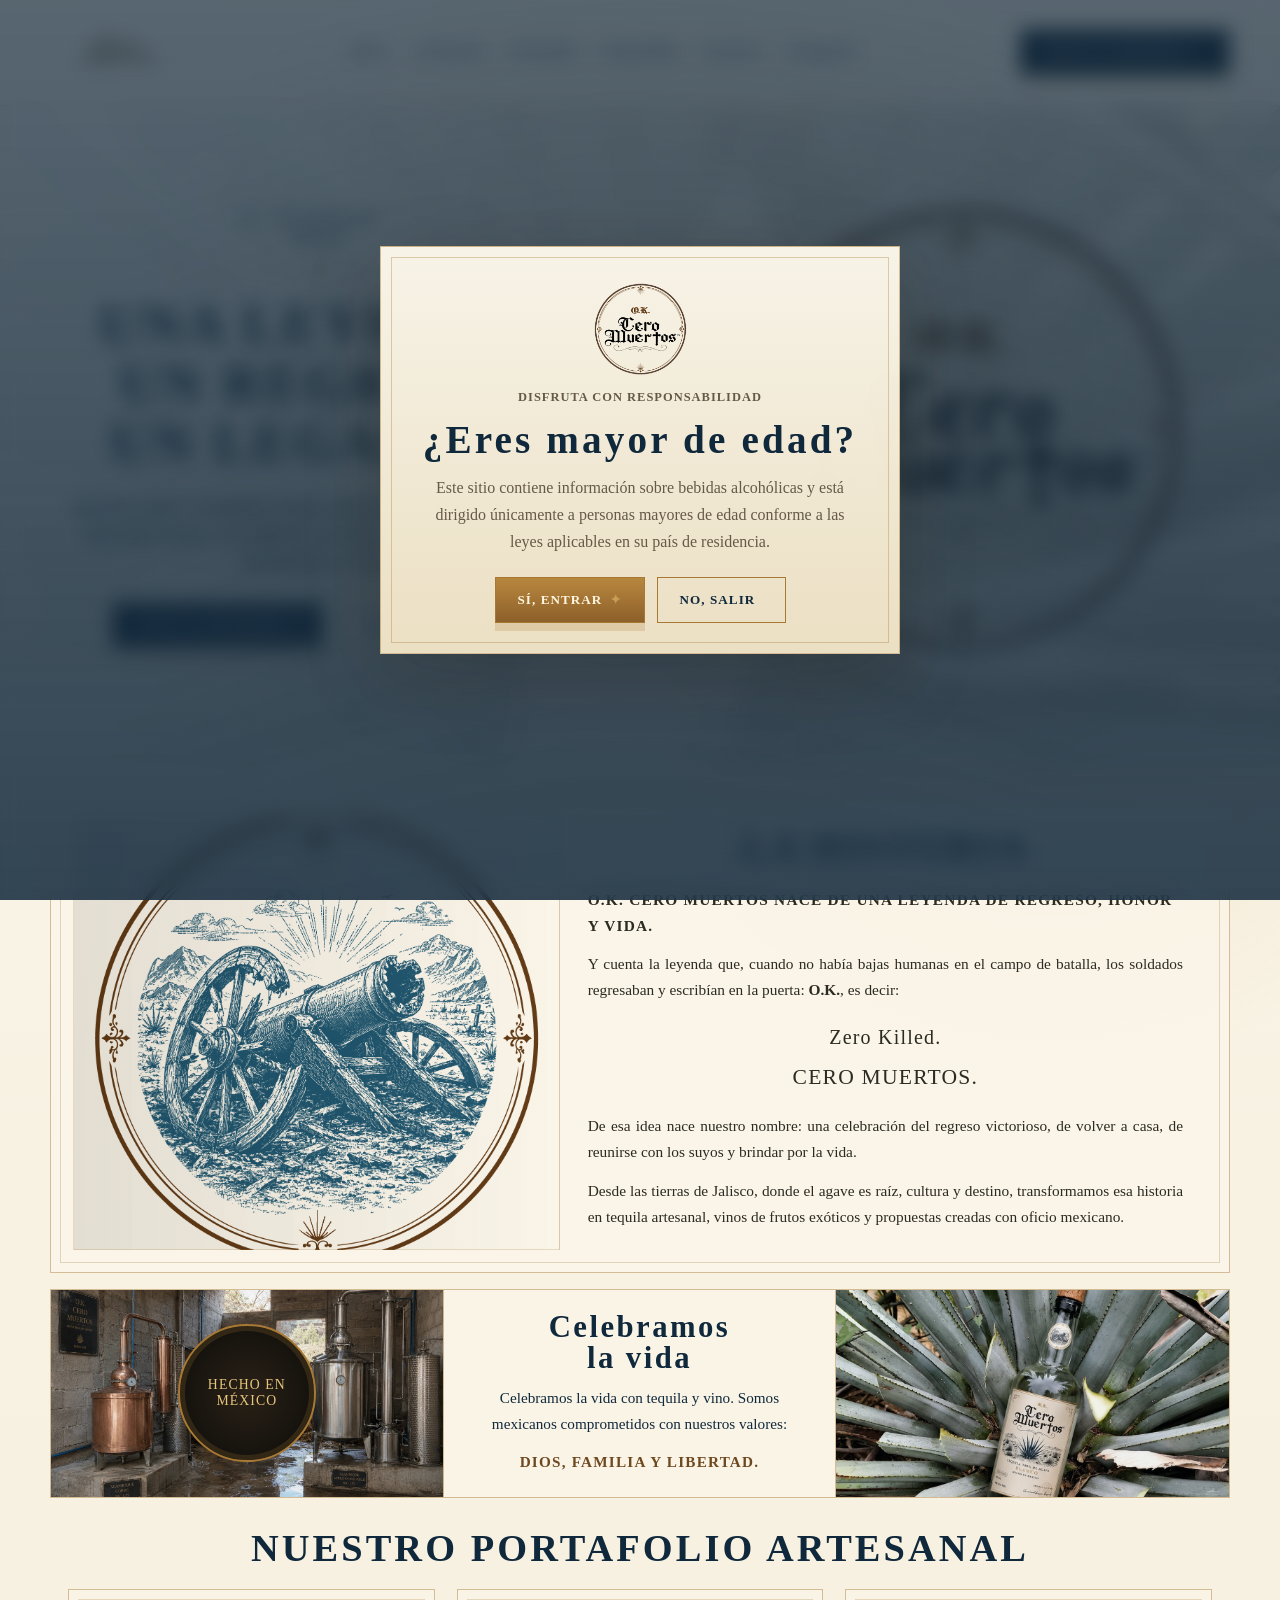
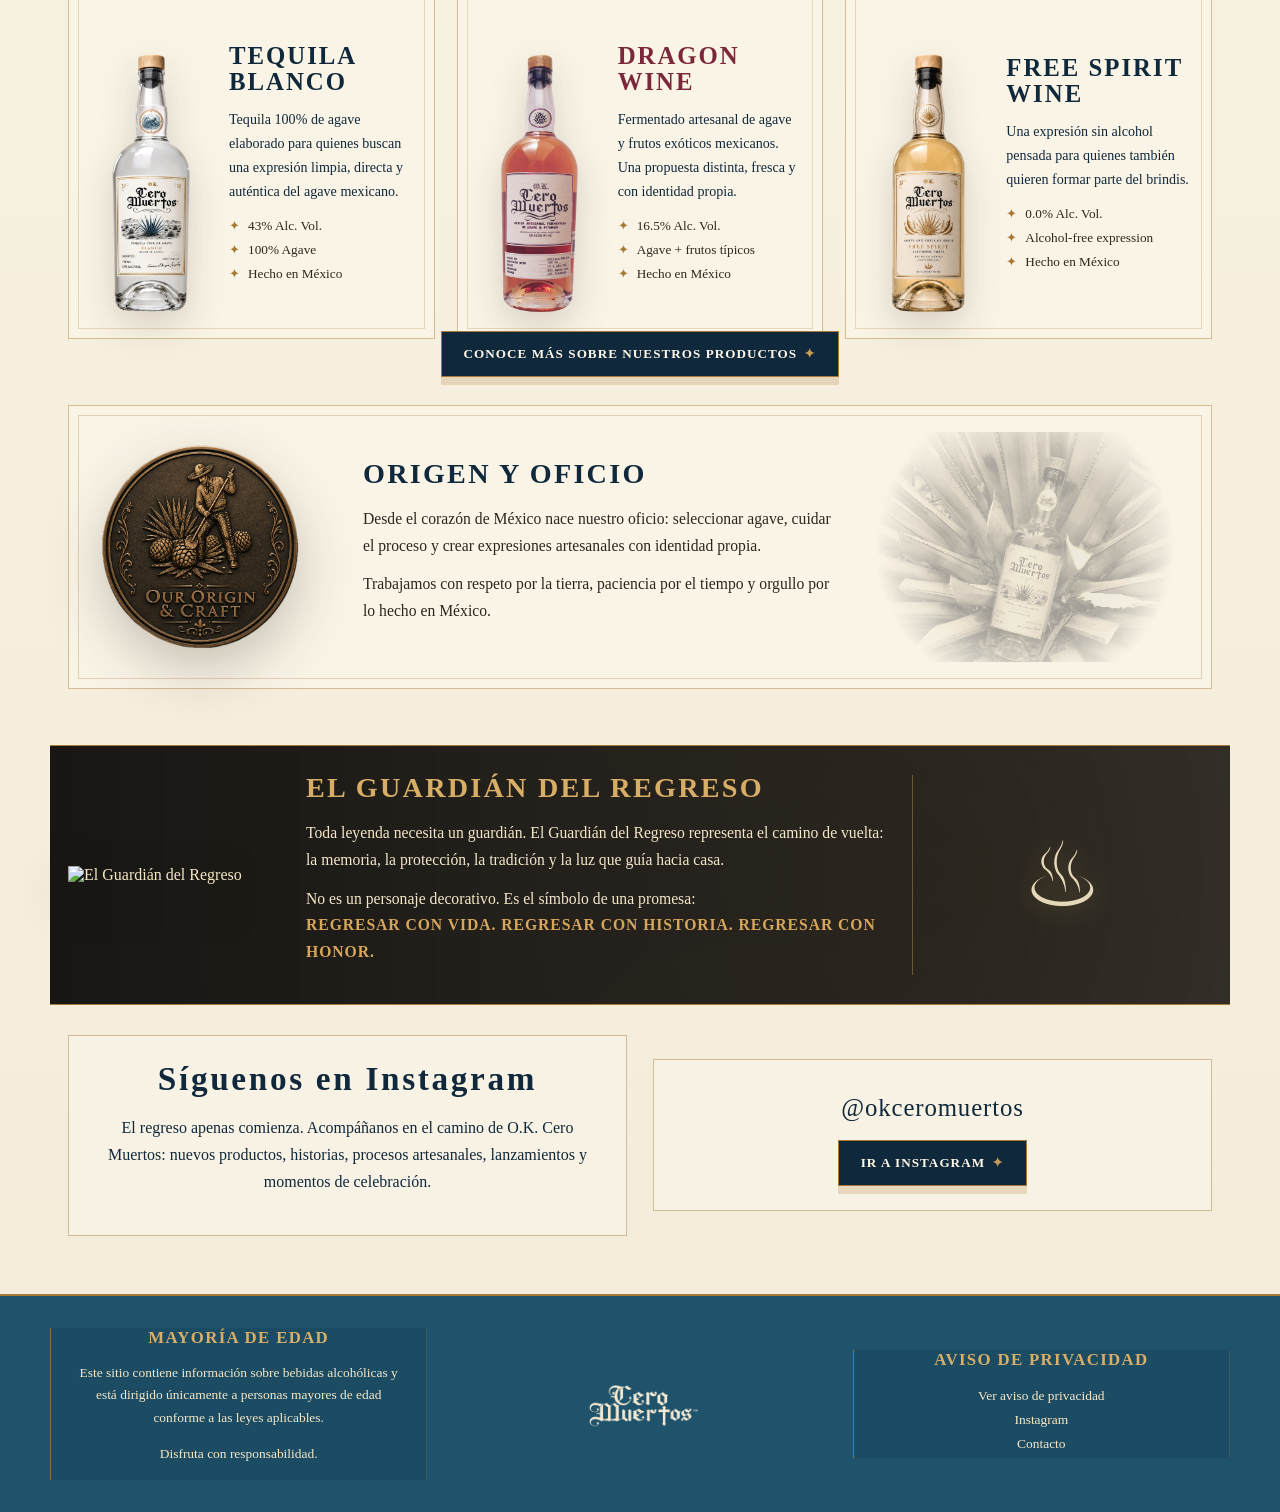
==== commit 3f522854: "Update index.html" ====
--- a/index.html
+++ b/index.html
@@ -1,6 +1,6 @@
 <!doctype html>
 
-<html lang="es-MX"> <head> <meta charset="utf-8" /> <meta name="viewport" content="width=device-width, initial-scale=1" /> <title>O.K. Cero Muertos | El Regreso</title> <meta name="description" content="Destilados y fermentados artesanales mexicanos creados para celebrar la vida, la tradición y el regreso a casa." /> <meta name="theme-color" content="#10283b" /> <meta property="og:title" content="O.K. Cero Muertos | El Regreso" /> <meta property="og:description" content="Una leyenda Un regreso Un legado..." /> <meta property="og:type" content="website" /> <meta property="og:image" content="assets/icons/botonfinal.png" /> <link rel="icon" href="assets/icons/faviconfinal.ico" sizes="any" /> <link rel="icon" type="image/png" href="assets/icons/faviconfinal.png" /> <link rel="apple-touch-icon" href="assets/icons/apple-touch-icon.png" /> <link rel="manifest" href="site.webmanifest" /> <link rel="stylesheet" href="assets/css/styles.css?v=3" /> </head> <body> <div class="age-gate" id="ageGate" role="dialog" aria-modal="true" aria-labelledby="age-title"> <div class="age-card"> <picture> <source srcset="assets/icons/botonfinal.webp" type="image/webp" /> <img class="age-logo" src="assets/icons/botonfinal.png" alt="O.K. Cero Muertos" /> </picture> <p class="eyebrow">Disfruta con responsabilidad</p> <h1 id="age-title">¿Eres mayor de edad?</h1> <p>Este sitio contiene información sobre bebidas alcohólicas y está dirigido únicamente a personas mayores de edad conforme a las leyes aplicables en su país de residencia.</p> <div class="age-actions"> <button class="btn btn-gold" type="button" data-age-accept>Sí, entrar</button> <a class="btn btn-outline" href="https://www.google.com/">No, salir</a> </div> </div> </div>
+<html lang="es-MX"> <head> <meta charset="utf-8" /> <meta name="viewport" content="width=device-width, initial-scale=1" /> <title>O.K. Cero Muertos | El Regreso</title> <meta name="description" content="Destilados y fermentados artesanales mexicanos creados para celebrar la vida, la tradición y el regreso a casa." /> <meta name="theme-color" content="#10283b" /> <meta property="og:title" content="O.K. Cero Muertos | El Regreso" /> <meta property="og:description" content="Una leyenda Un regreso Un legado..." /> <meta property="og:type" content="website" /> <meta property="og:image" content="assets/icons/botonfinal.png" /> <link rel="icon" href="assets/icons/faviconfinal.ico" sizes="any" /> <link rel="icon" type="image/png" href="assets/icons/faviconfinal.png" /> <link rel="apple-touch-icon" href="assets/icons/apple-touch-icon.png" /> <link rel="manifest" href="site.webmanifest" /> <link rel="stylesheet" href="assets/css/styles.css?v=27" /> </head> <body> <div class="age-gate" id="ageGate" role="dialog" aria-modal="true" aria-labelledby="age-title"> <div class="age-card"> <picture> <source srcset="assets/icons/botonfinal.webp" type="image/webp" /> <img class="age-logo" src="assets/icons/botonfinal.png" alt="O.K. Cero Muertos" /> </picture> <p class="eyebrow">Disfruta con responsabilidad</p> <h1 id="age-title">¿Eres mayor de edad?</h1> <p>Este sitio contiene información sobre bebidas alcohólicas y está dirigido únicamente a personas mayores de edad conforme a las leyes aplicables en su país de residencia.</p> <div class="age-actions"> <button class="btn btn-gold" type="button" data-age-accept>Sí, entrar</button> <a class="btn btn-outline" href="https://www.google.com/">No, salir</a> </div> </div> </div>
 
 <header class="site-header"> <div class="header-inner"> <a class="brand" href="#inicio" aria-label="Inicio O.K. Cero Muertos"> <picture> <source srcset="assets/icons/logosimplecobre.webp" type="image/webp" /> <img src="assets/icons/logosimplecobre.png" alt="O.K. Cero Muertos" /> </picture> </a> <nav class="nav" aria-label="Navegación principal"> <a href="#inicio">Inicio</a> <a href="#historia">La historia</a> <a href="#portafolio">Portafolio</a> <a href="#guardian">El guardián</a> <a href="#nosotros">Nosotros</a> <a href="#instagram">Instagram</a> </nav> <a class="btn header-cta" href="https://www.instagram.com/okceromuertos/" target="_blank" rel="noopener">Sigue el regreso</a> </div> </header>
 
--- a/assets/css/styles.css
+++ b/assets/css/styles.css
@@ -4,6 +4,8 @@
   --paper-deep:#ead8b5;
   --ink:#10283b;
   --ink-2:#183950;
+  --agave-blue:#1f536c;
+  --agave-blue-dark:#10283b;
   --black:#11100d;
   --gold:#a77934;
   --gold-soft:#c89d56;
@@ -16,8 +18,15 @@
   --serif:"Trajan Pro","Trajan Pro 3","Cinzel","Times New Roman",serif;
   --body:"Libre Baskerville",Georgia,serif;
 }
-*{box-sizing:border-box}
-html{scroll-behavior:smooth}
+
+*{
+  box-sizing:border-box;
+}
+
+html{
+  scroll-behavior:smooth;
+}
+
 body{
   margin:0;
   color:var(--ink);
@@ -28,6 +37,7 @@
   font-family:var(--body);
   overflow-x:hidden;
 }
+
 body:before{
   content:"";
   position:fixed;
@@ -40,15 +50,33 @@
     linear-gradient(90deg,rgba(126,88,38,.04) 1px, transparent 1px);
   background-size:26px 26px;
 }
-img{display:block;max-width:100%;height:auto}
-a{color:inherit;text-decoration:none}
-p{line-height:1.7}
+
+img{
+  display:block;
+  max-width:100%;
+  height:auto;
+}
+
+a{
+  color:inherit;
+  text-decoration:none;
+}
+
+p{
+  line-height:1.7;
+}
+
 h1,h2,h3,.btn,.nav a,.eyebrow,.section-label,.coin-title{
   font-family:var(--serif);
   font-weight:700;
   letter-spacing:.08em;
 }
-.site-wrap{width:min(1180px,calc(100% - 36px));margin:0 auto}
+
+.site-wrap{
+  width:min(1180px,calc(100% - 36px));
+  margin:0 auto;
+}
+
 .age-gate{
   position:fixed;
   inset:0;
@@ -61,7 +89,11 @@
     radial-gradient(circle at center, rgba(199,155,84,.18), transparent 34rem);
   backdrop-filter:blur(10px);
 }
-.age-gate.is-hidden{display:none}
+
+.age-gate.is-hidden{
+  display:none;
+}
+
 .age-card{
   width:min(520px,100%);
   text-align:center;
@@ -71,6 +103,7 @@
   box-shadow:var(--shadow);
   position:relative;
 }
+
 .age-card:before,.ornamented:before{
   content:"";
   position:absolute;
@@ -78,10 +111,30 @@
   pointer-events:none;
   border:1px solid rgba(167,121,52,.34);
 }
-.age-logo{width:124px;margin:0 auto 10px}
-.age-card h1{font-size:clamp(1.8rem,5vw,2.45rem);margin:8px 0 12px}
-.age-card p{color:var(--muted);margin:8px auto;max-width:410px}
-.age-actions{display:flex;justify-content:center;gap:12px;flex-wrap:wrap;margin-top:22px}
+
+.age-logo{
+  width:124px;
+  margin:0 auto 10px;
+}
+
+.age-card h1{
+  font-size:clamp(1.8rem,5vw,2.45rem);
+  margin:8px 0 12px;
+}
+
+.age-card p{
+  color:var(--muted);
+  margin:8px auto;
+  max-width:410px;
+}
+
+.age-actions{
+  display:flex;
+  justify-content:center;
+  gap:12px;
+  flex-wrap:wrap;
+  margin-top:22px;
+}
 
 .site-header{
   position:sticky;
@@ -91,6 +144,7 @@
   backdrop-filter:blur(12px);
   border-bottom:1px solid var(--line-soft);
 }
+
 .header-inner{
   width:min(1180px,calc(100% - 36px));
   margin:0 auto;
@@ -99,7 +153,11 @@
   align-items:center;
   gap:28px;
 }
-.brand img{width:134px}
+
+.brand img{
+  width:134px;
+}
+
 .nav{
   flex:1;
   display:flex;
@@ -108,13 +166,20 @@
   align-items:center;
   font-size:.78rem;
 }
+
 .nav a{
   padding:8px 0;
   color:var(--ink);
   border-bottom:1px solid transparent;
 }
-.nav a:hover{border-bottom-color:var(--gold)}
-.header-cta{white-space:nowrap}
+
+.nav a:hover{
+  border-bottom-color:var(--gold);
+}
+
+.header-cta{
+  white-space:nowrap;
+}
 
 .btn{
   display:inline-flex;
@@ -130,13 +195,22 @@
   text-transform:uppercase;
   box-shadow:0 8px 0 rgba(167,121,52,.22);
 }
-.btn:after{content:"\2726";color:var(--gold-soft)}
+
+.btn:after{
+  content:"\2726";
+  color:var(--gold-soft);
+}
+
 .btn-outline{
   background:transparent;
   color:var(--ink);
   box-shadow:none;
 }
-.btn-outline:after{content:""}
+
+.btn-outline:after{
+  content:"";
+}
+
 .btn-gold{
   background:linear-gradient(180deg,#b8873e,#8d602a);
   color:#fff6df;
@@ -151,6 +225,7 @@
   padding:38px 0 52px;
   position:relative;
 }
+
 .hero:before{
   content:"";
   position:absolute;
@@ -161,8 +236,16 @@
     url("../img/agave-botella.webp") center right/cover no-repeat;
   opacity:.50;
 }
-.hero-copy{padding-left:4px}
-.hero-logo{width:150px;margin:0 0 26px}
+
+.hero-copy{
+  padding-left:4px;
+}
+
+.hero-logo{
+  width:150px;
+  margin:0 0 26px;
+}
+
 .divider{
   width:min(330px,80%);
   height:1px;
@@ -170,16 +253,26 @@
   margin:0 0 24px;
   position:relative;
 }
-.divider:after{
-  content:"\2726";
-  color:var(--gold);
+
+.divider:after,
+.divider::after,
+.hero-copy .divider:after,
+.hero-copy .divider::after{
+  content:"\2726" !important;
+  color:var(--gold) !important;
   position:absolute;
-  left:50%;
-  top:50%;
-  transform:translate(-50%,-52%);
-  background:var(--paper-light);
-  padding:0 10px;
-}
+  left:50% !important;
+  top:50% !important;
+  transform:translate(-50%,-52%) !important;
+  background:transparent !important;
+  background-color:transparent !important;
+  background-image:none !important;
+  box-shadow:none !important;
+  border:none !important;
+  outline:none !important;
+  padding:0 !important;
+}
+
 .hero h1{
   margin:0;
   font-size:clamp(2.35rem,4.25vw,4.55rem);
@@ -188,6 +281,7 @@
   letter-spacing:.07em;
   text-transform:uppercase;
 }
+
 .hero-text{
   max-width:500px;
   margin:24px 0 26px;
@@ -198,40 +292,54 @@
   color:#182b39;
   font-weight:700;
 }
-.hero-actions{display:flex;gap:14px;flex-wrap:wrap}
+
+.hero-actions{
+  display:flex;
+  gap:14px;
+  flex-wrap:wrap;
+}
+
 .hero-slogan span{
   display:block;
   white-space:nowrap;
 }
+
 .hero-visual{
   min-height:520px;
   position:relative;
   display:grid;
   place-items:center;
 }
+
 .hero-visual:before{
   content:none;
 }
+
 .guardian-coin{
   width:min(700px,96%);
   position:relative;
   z-index:2;
   filter:drop-shadow(0 28px 44px rgba(25,15,7,.28));
 }
+
 .tradicion-badge{
   display:none;
 }
+
 .agave-leaves{
   display:none;
 }
+
 .section{
   padding:28px 0;
 }
+
 .frame{
   position:relative;
   border:1px solid var(--line);
   background:rgba(251,246,234,.72);
 }
+
 .frame:before{
   content:"";
   position:absolute;
@@ -239,6 +347,7 @@
   border:1px solid rgba(167,121,52,.28);
   pointer-events:none;
 }
+
 .section-title{
   margin:0 auto 20px;
   text-align:center;
@@ -246,12 +355,14 @@
   line-height:1.08;
   text-transform:uppercase;
 }
+
 .eyebrow{
   color:var(--bronze);
   text-transform:uppercase;
   font-size:.78rem;
   margin:0 0 8px;
 }
+
 .story-grid{
   display:grid;
   grid-template-columns:.88fr 1.12fr;
@@ -259,44 +370,46 @@
   align-items:stretch;
   padding:22px;
 }
+
 .ok-door{
   min-height:278px;
   border:1px solid var(--line-soft);
   background:
     linear-gradient(90deg,rgba(20,16,10,.10),rgba(244,236,217,.02)),
-    url("../img/canon-historia.webp") center 42%/cover no-repeat;
+    url("../img/canonrotoweb.webp") center center/cover no-repeat;
   position:relative;
   overflow:hidden;
 }
+
 .ok-door:after{
   content:none;
 }
+
 .story-copy{
-  padding:8px 16px 8px 0;
+  padding:8px 24px 8px 0;
   max-width:720px;
   justify-self:center;
 }
+
 .story-copy h2{
   text-align:center;
   margin:0 0 18px;
   font-size:clamp(1.8rem,3vw,2.75rem);
   text-transform:uppercase;
 }
+
 .story-copy p{
   font-size:.96rem;
   margin:0 0 12px;
   color:#2c2b22;
 }
-.story-copy{
-  padding:8px 24px 8px 0;
-  max-width:720px;
-  justify-self:center;
-}
+
 .story-copy p:not(.eyebrow):not(.zero-line){
   text-align:justify;
   text-align-last:left;
   hyphens:auto;
 }
+
 .zero-line{
   text-align:center !important;
   text-align-last:center !important;
@@ -324,6 +437,7 @@
   margin-top:10px;
   font-size:1.35rem;
 }
+
 .values-strip{
   display:grid;
   grid-template-columns:1fr 1fr 1fr;
@@ -331,6 +445,7 @@
   margin-top:16px;
   border:1px solid var(--line);
 }
+
 .values-strip > div{
   min-height:188px;
   padding:22px;
@@ -340,7 +455,11 @@
   border-right:1px solid var(--line);
   background:rgba(251,246,234,.55);
 }
-.values-strip > div:last-child{border-right:0}
+
+.values-strip > div:last-child{
+  border-right:0;
+}
+
 .value-photo{
   background:
     linear-gradient(rgba(16,40,59,.04),rgba(16,40,59,.06));
@@ -357,6 +476,7 @@
     linear-gradient(rgba(16,40,59,.04),rgba(16,40,59,.06)),
     url("../img/agave-botella.webp") center/cover no-repeat !important;
 }
+
 .value-seal{
   width:138px;
   height:138px;
@@ -372,12 +492,19 @@
   letter-spacing:.08em;
   font-size:.86rem;
 }
+
 .values-strip h2{
   margin:0 0 12px;
   line-height:1;
   font-size:clamp(1.45rem,2.4vw,2.25rem);
 }
-.values-strip p{margin:0 auto;max-width:340px;font-size:.95rem}
+
+.values-strip p{
+  margin:0 auto;
+  max-width:340px;
+  font-size:.95rem;
+}
+
 .values-strip strong{
   display:block;
   margin-top:12px;
@@ -386,12 +513,17 @@
   letter-spacing:.08em;
   text-transform:uppercase;
 }
-.portfolio{padding-top:30px}
+
+.portfolio{
+  padding-top:30px;
+}
+
 .products{
   display:grid;
   grid-template-columns:repeat(3,1fr);
   gap:22px;
 }
+
 .product-card{
   min-height:350px;
   border:1px solid var(--line);
@@ -403,6 +535,7 @@
   align-items:center;
   position:relative;
 }
+
 .product-card:before{
   content:"";
   position:absolute;
@@ -410,23 +543,30 @@
   border:1px solid rgba(167,121,52,.24);
   pointer-events:none;
 }
-.product-card picture{align-self:end}
+
+.product-card picture{
+  align-self:end;
+}
+
 .product-card img{
   max-height:270px;
   width:auto;
   margin:0 auto;
   filter:drop-shadow(0 14px 18px rgba(40,20,6,.16));
 }
+
 .product-card h3{
   margin:0 0 12px;
   font-size:1.55rem;
   line-height:1.08;
   text-transform:uppercase;
 }
+
 .product-card p{
   margin:0 0 14px;
   font-size:.88rem;
 }
+
 .product-card ul{
   list-style:none;
   padding:0;
@@ -434,10 +574,27 @@
   font-size:.83rem;
   color:#30271d;
 }
-.product-card li{margin:8px 0}
-.product-card li:before{content:"\2726";color:var(--gold);margin-right:8px}
-.product-card.dragon h3{color:var(--wine)}
-.more-products{text-align:center;margin-top:-8px;position:relative;z-index:2}
+
+.product-card li{
+  margin:8px 0;
+}
+
+.product-card li:before{
+  content:"\2726";
+  color:var(--gold);
+  margin-right:8px;
+}
+
+.product-card.dragon h3{
+  color:var(--wine);
+}
+
+.more-products{
+  text-align:center;
+  margin-top:-8px;
+  position:relative;
+  z-index:2;
+}
 
 .origin{
   display:grid;
@@ -447,16 +604,24 @@
   padding:26px;
   margin-top:28px;
 }
+
 .origin .coin-img{
   width:210px;
   filter:drop-shadow(0 20px 28px rgba(26,16,8,.23));
 }
+
 .origin h2,.guardian-section h2{
   margin:0 0 16px;
-   font-size:clamp(1.35rem,2.2vw,2.05rem);
-  text-transform:uppercase;
-}
-.origin p,.guardian-section p{font-size:.98rem;color:#2b271f;margin:0 0 12px}
+  font-size:clamp(1.35rem,2.2vw,2.05rem);
+  text-transform:uppercase;
+}
+
+.origin p,.guardian-section p{
+  font-size:.98rem;
+  color:#2b271f;
+  margin:0 0 12px;
+}
+
 .sketch-agave{
   min-height:230px;
   opacity:.42;
@@ -464,6 +629,7 @@
   filter:grayscale(1) sepia(.65) contrast(.72);
   mask-image:radial-gradient(circle at center,#000 45%,transparent 76%);
 }
+
 .guardian-band{
   margin-top:28px;
   background:
@@ -473,6 +639,7 @@
   border-top:1px solid var(--gold);
   border-bottom:1px solid var(--gold);
 }
+
 .guardian-section{
   display:grid;
   grid-template-columns:210px 1fr 300px;
@@ -480,18 +647,27 @@
   align-items:center;
   padding:26px 0;
 }
+
 .guardian-section .coin-img{
   width:180px;
   filter:drop-shadow(0 16px 26px rgba(0,0,0,.45));
 }
-.guardian-section h2{color:#d8ad65}
-.guardian-section p{color:#f3e6c9}
+
+.guardian-section h2{
+  color:#d8ad65;
+}
+
+.guardian-section p{
+  color:#f3e6c9;
+}
+
 .guardian-section strong{
   color:#d7a65b;
   font-family:var(--serif);
   text-transform:uppercase;
   letter-spacing:.06em;
 }
+
 .lantern{
   min-height:200px;
   border-left:1px solid rgba(199,155,84,.45);
@@ -501,46 +677,66 @@
   opacity:.92;
   text-shadow:0 0 25px rgba(255,215,126,.35);
 }
+
 .instagram{
   padding:30px 0;
 }
+
 .instagram-grid{
   display:grid;
   grid-template-columns:1fr 1fr;
   gap:26px;
   align-items:center;
 }
+
 .instagram-card{
   padding:24px;
   border:1px solid var(--line);
   background:rgba(251,246,234,.62);
   text-align:center;
 }
-.instagram-card h2{margin:0 0 8px;font-size:clamp(1.55rem,2.6vw,2.25rem)}
+
+.instagram-card h2{
+  margin:0 0 8px;
+  font-size:clamp(1.55rem,2.6vw,2.25rem);
+}
+
 .handle{
   font-family:var(--serif);
   font-size:1.55rem;
   letter-spacing:.035em;
   margin:10px 0 18px;
 }
+
 .insta-tiles{
-  display:grid;
-  grid-template-columns:repeat(4,1fr);
-  gap:10px;
-}
+  display:none;
+}
+
 .tile{
   aspect-ratio:1/1;
   border:1px solid var(--line-soft);
   background:var(--paper-deep);
   overflow:hidden;
 }
-.tile img{width:100%;height:100%;object-fit:cover}
-.tile.coin img{object-fit:contain;padding:8px;background:#15110d}
+
+.tile img{
+  width:100%;
+  height:100%;
+  object-fit:cover;
+}
+
+.tile.coin img{
+  object-fit:contain;
+  padding:8px;
+  background:#15110d;
+}
+
 .site-footer{
-  background:var(--ink);
+  background:#1f536c;
   color:#f5e7c5;
   border-top:2px solid var(--gold);
 }
+
 .footer-inner{
   width:min(1180px,calc(100% - 36px));
   margin:0 auto;
@@ -550,93 +746,316 @@
   padding:32px 0;
   align-items:center;
 }
-.footer-logo{width:120px;margin:auto}
+
+.footer-logo{
+  width:120px;
+  margin:auto;
+}
+
 .footer-block{
   min-height:108px;
   border-left:1px solid rgba(199,155,84,.52);
   border-right:1px solid rgba(199,155,84,.18);
   padding:0 24px;
   text-align:center;
-}
+  background:rgba(16,40,59,.16);
+}
+
 .footer-block h3{
   margin:0 0 10px;
   color:#d9ae67;
   font-size:1.05rem;
   text-transform:uppercase;
 }
-.footer-block p,.footer-block a{font-size:.84rem;color:#f5e7c5}
-.footer-links{display:flex;flex-direction:column;gap:8px}
-.footer-links a:hover{color:#fff}
+
+.footer-block p,.footer-block a{
+  font-size:.84rem;
+  color:#f5e7c5;
+}
+
+.footer-links{
+  display:flex;
+  flex-direction:column;
+  gap:8px;
+}
+
+.footer-links a:hover{
+  color:#d9ae67;
+}
+
 .privacy-page{
   width:min(940px,calc(100% - 36px));
   margin:0 auto;
   padding:42px 0 70px;
 }
+
 .privacy-card{
   border:1px solid var(--line);
   background:rgba(251,246,234,.80);
   padding:42px;
   position:relative;
 }
-.privacy-card h1{font-size:clamp(2rem,5vw,3.2rem);margin:0 0 18px}
-.privacy-card h2{font-size:1.25rem;margin:28px 0 8px}
-.privacy-card p,.privacy-card li{color:#2b271f;font-size:.96rem}
-.back-link{display:inline-block;margin-bottom:22px;color:var(--bronze);font-family:var(--serif);font-weight:bold}
+
+.privacy-card h1{
+  font-size:clamp(2rem,5vw,3.2rem);
+  margin:0 0 18px;
+}
+
+.privacy-card h2{
+  font-size:1.25rem;
+  margin:28px 0 8px;
+}
+
+.privacy-card p,.privacy-card li{
+  color:#2b271f;
+  font-size:.96rem;
+}
+
+.back-link{
+  display:inline-block;
+  margin-bottom:22px;
+  color:var(--bronze);
+  font-family:var(--serif);
+  font-weight:bold;
+}
 
 @media (max-width:980px){
-  .header-inner{gap:16px;min-height:76px}
-  .brand img{width:82px}
-  .nav{display:none}
-  .hero{grid-template-columns:1fr;min-height:auto;padding-top:24px}
-  .hero-visual{min-height:360px}
-  .guardian-coin{width:min(430px,82%)}
-  .tradicion-badge{width:98px;right:8px}
-  .story-grid{grid-template-columns:1fr}
-  .story-copy{column-count:1;padding:0}
-  .values-strip,.products,.instagram-grid{grid-template-columns:1fr}
-  .origin,.guardian-section{grid-template-columns:1fr;text-align:center}
-  .origin .coin-img,.guardian-section .coin-img{margin:auto}
-  .sketch-agave,.lantern{display:none}
-  .footer-inner{grid-template-columns:1fr}
-}
+  .header-inner{
+    gap:16px;
+    min-height:76px;
+  }
+
+  .brand img{
+    width:82px;
+  }
+
+  .nav{
+    display:none;
+  }
+
+  .site-header .header-cta{
+    color:var(--bronze) !important;
+    background:transparent !important;
+    border-color:var(--bronze) !important;
+    box-shadow:none !important;
+  }
+
+  .site-header .header-cta:after{
+    color:var(--bronze) !important;
+  }
+
+  .hero{
+    grid-template-columns:1fr;
+    min-height:auto;
+    padding-top:24px;
+  }
+
+  .hero-visual{
+    min-height:360px;
+  }
+
+  .guardian-coin{
+    width:min(430px,82%);
+  }
+
+  .story-grid{
+    grid-template-columns:1fr;
+  }
+
+  .ok-door{
+    min-height:0;
+    aspect-ratio:1/1;
+    background:
+      linear-gradient(90deg,rgba(20,16,10,.10),rgba(244,236,217,.02)),
+      url("../img/canonrotoweb.webp") center center/contain no-repeat;
+    background-color:var(--paper-light);
+  }
+
+  .story-copy{
+    column-count:1;
+    padding:0;
+  }
+
+  .values-strip,
+  .products,
+  .instagram-grid{
+    grid-template-columns:1fr;
+  }
+
+  .origin,
+  .guardian-section{
+    grid-template-columns:1fr;
+    text-align:center;
+  }
+
+  .origin .coin-img,
+  .guardian-section .coin-img{
+    margin:auto;
+  }
+
+  .sketch-agave,
+  .lantern{
+    display:none;
+  }
+
+  .footer-inner{
+    grid-template-columns:1fr;
+  }
+
+  .site-footer{
+    background:#1f536c;
+  }
+}
+
 @media (max-width:640px){
-  .site-wrap,.header-inner,.footer-inner{width:min(100% - 24px,1180px)}
-  .hero-logo{width:118px}
-  .hero h1{font-size:clamp(2rem,12vw,3.1rem);letter-spacing:.045em}
-  .hero-text{font-size:.84rem}
-  .hero-actions,.age-actions{flex-direction:column;align-items:stretch}
-  .product-card{grid-template-columns:1fr;text-align:center}
-  .product-card img{max-height:250px}
-  .values-strip>div{border-right:0;border-bottom:1px solid var(--line)}
-  .values-strip>div:last-child{border-bottom:0}
-  .insta-tiles{grid-template-columns:repeat(2,1fr)}
-  .privacy-card{padding:28px 20px}
-  .guardian-coin{
-  width:min(360px,86%);
-}
-  @media (max-width:640px){
-  .site-wrap,.header-inner,.footer-inner{width:min(100% - 24px,1180px)}
-  .hero-logo{width:118px}
-  .hero h1{font-size:clamp(2rem,12vw,3.1rem);letter-spacing:.045em}
-  .hero-text{font-size:.84rem}
-  .hero-actions,.age-actions{flex-direction:column;align-items:stretch}
-  .product-card{grid-template-columns:1fr;text-align:center}
-  .product-card img{max-height:250px}
-  .values-strip>div{border-right:0;border-bottom:1px solid var(--line)}
-  .values-strip>div:last-child{border-bottom:0}
-  .insta-tiles{grid-template-columns:repeat(2,1fr)}
-  .privacy-card{padding:28px 20px}
+  .site-wrap,
+  .header-inner,
+  .footer-inner{
+    width:min(100% - 24px,1180px);
+  }
+
+  .hero{
+    grid-template-columns:1fr;
+    min-height:auto;
+    padding-top:24px;
+  }
+
+  .hero-copy{
+    display:flex !important;
+    flex-direction:column !important;
+    align-items:center !important;
+    padding-left:0 !important;
+    text-align:center !important;
+  }
+
+  .hero-copy > picture{
+    display:block !important;
+    width:max-content !important;
+    margin-left:auto !important;
+    margin-right:auto !important;
+    margin-bottom:26px !important;
+  }
+
+  .hero-copy .hero-logo{
+    width:118px;
+    display:block !important;
+    margin:0 auto !important;
+  }
+
+  .hero-copy .divider{
+    display:block !important;
+    margin:0 auto 24px !important;
+  }
+
+  .hero-copy .hero-slogan{
+    text-align:center !important;
+    width:100% !important;
+    margin-left:auto !important;
+    margin-right:auto !important;
+  }
+
+  .hero-copy .hero-slogan span{
+    text-align:center !important;
+    margin-left:auto !important;
+    margin-right:auto !important;
+  }
+
+  .hero h1{
+    font-size:clamp(2rem,12vw,3.1rem);
+    letter-spacing:.045em;
+  }
+
+  .hero-text{
+    font-size:.84rem;
+    margin-left:auto;
+    margin-right:auto;
+    text-align:center;
+  }
+
+  .hero-actions,
+  .age-actions{
+    flex-direction:column;
+    align-items:stretch;
+  }
+
   .guardian-coin{
     width:min(360px,86%);
   }
-}.guardian-coin-right{
-  position:relative;
-  left:30px;
-}
-
-@media (max-width:640px){
-  .guardian-coin-right{
-    left:30px;
-  }
-}
-}
+
+  .product-card{
+    grid-template-columns:1fr;
+    text-align:center;
+  }
+
+  .product-card img{
+    max-height:250px;
+  }
+
+  .values-strip>div{
+    border-right:0;
+    border-bottom:1px solid var(--line);
+  }
+
+  .values-strip>div:last-child{
+    border-bottom:0;
+  }
+
+  .privacy-card{
+    padding:28px 20px;
+  }
+}
+
+@media (min-width:981px){
+  .hero-copy{
+    display:flex !important;
+    flex-direction:column !important;
+    align-items:center !important;
+    text-align:center !important;
+    padding-left:0 !important;
+  }
+
+  .hero-copy > picture{
+    display:block !important;
+    width:max-content !important;
+    margin-left:auto !important;
+    margin-right:auto !important;
+    margin-bottom:26px !important;
+  }
+
+  .hero-copy .hero-logo{
+    display:block !important;
+    margin:0 auto !important;
+  }
+
+  .hero-copy .divider{
+    display:block !important;
+    margin-left:auto !important;
+    margin-right:auto !important;
+    margin-bottom:24px !important;
+  }
+
+  .hero-copy .hero-slogan{
+    display:block !important;
+    text-align:center !important;
+    width:100% !important;
+    margin-left:auto !important;
+    margin-right:auto !important;
+  }
+
+  .hero-copy .hero-slogan span{
+    display:block !important;
+    text-align:center !important;
+    margin-left:auto !important;
+    margin-right:auto !important;
+  }
+
+  .hero-copy .hero-text{
+    margin-left:auto !important;
+    margin-right:auto !important;
+    text-align:center !important;
+  }
+
+  .hero-copy .hero-actions{
+    justify-content:center !important;
+  }
+}
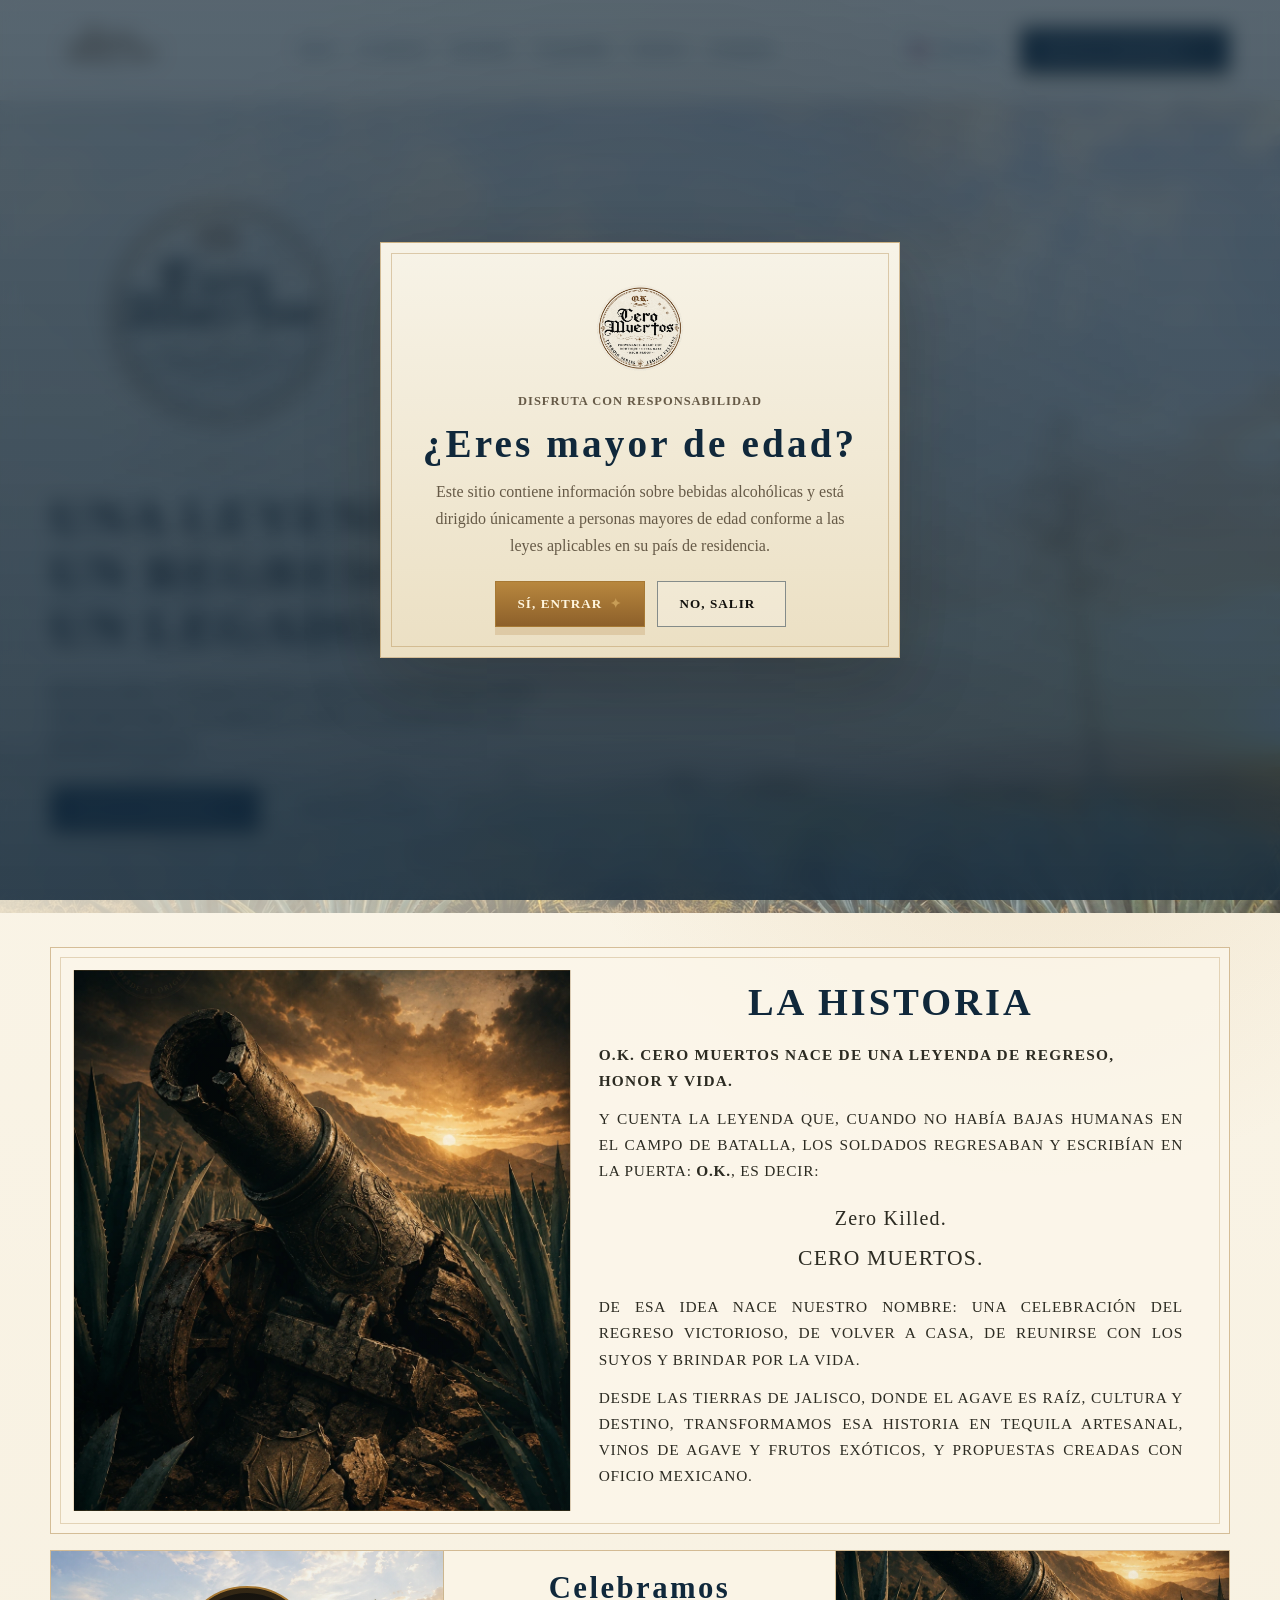
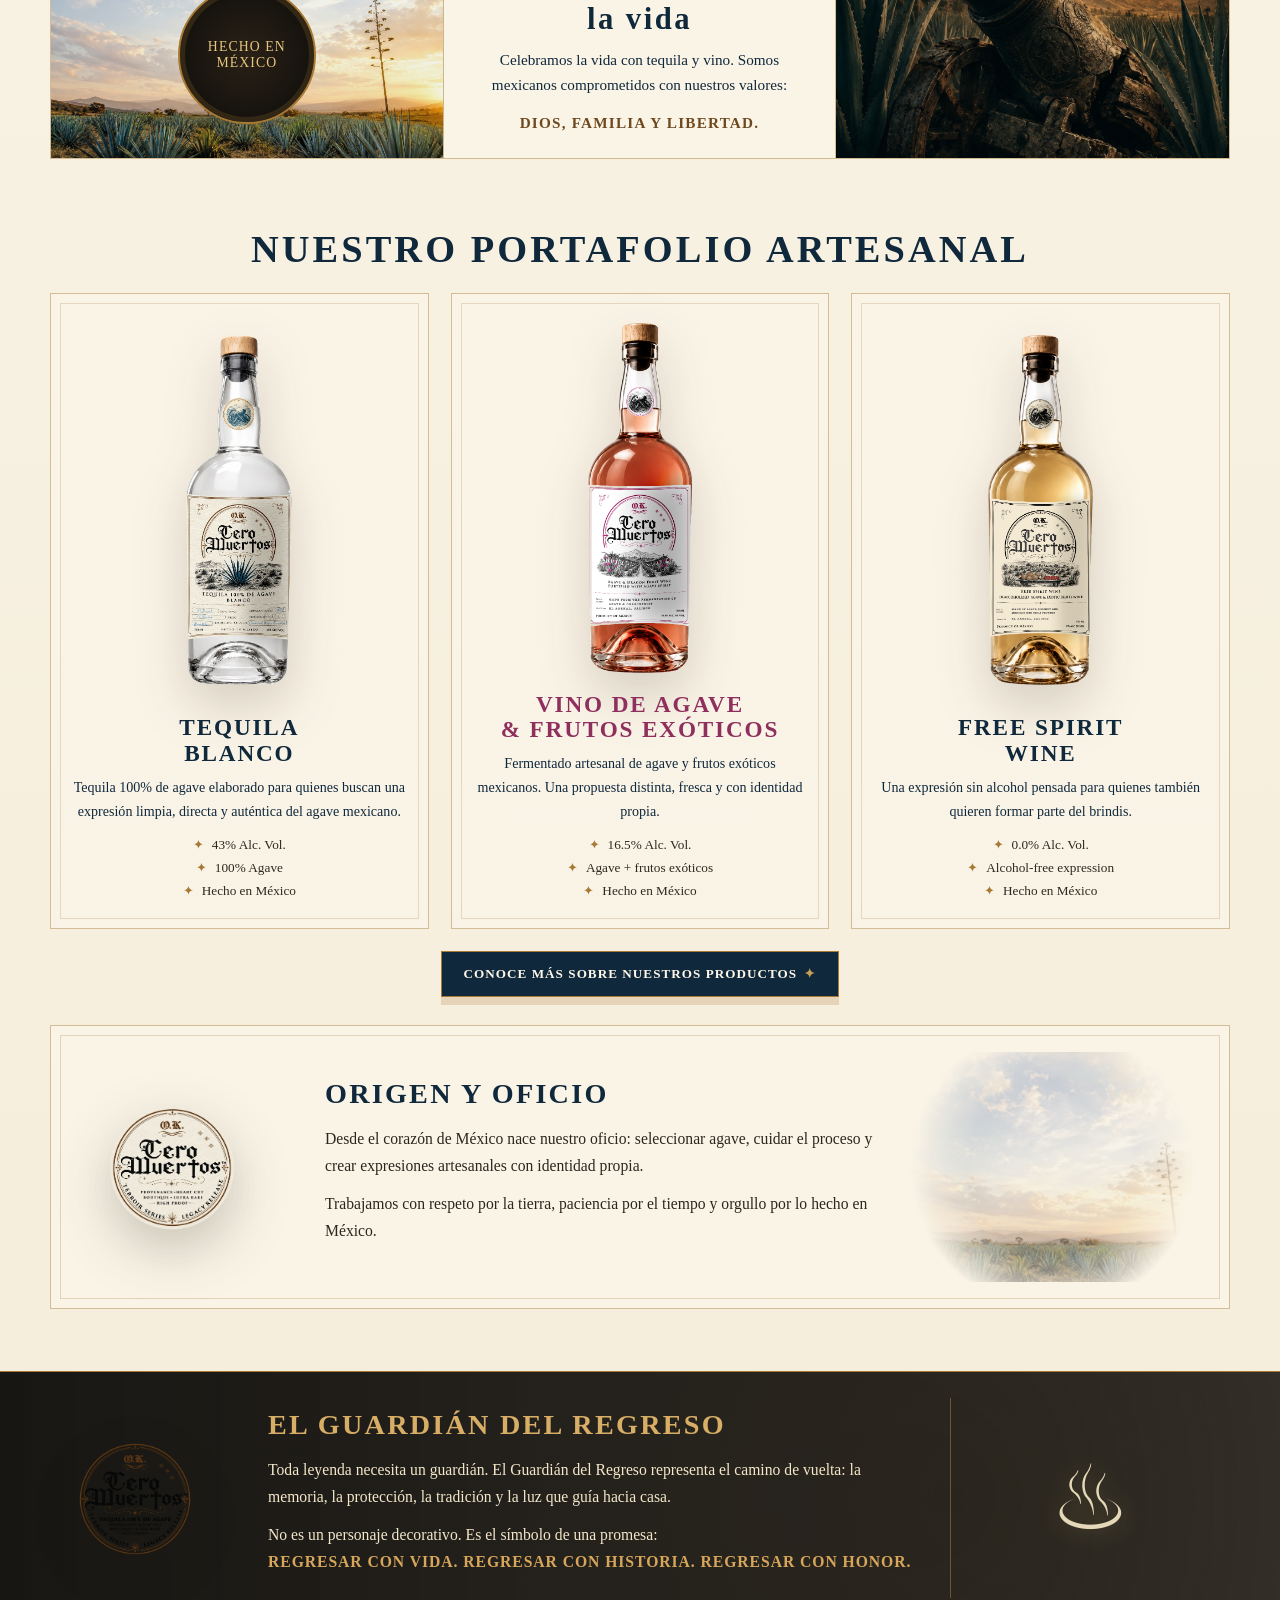
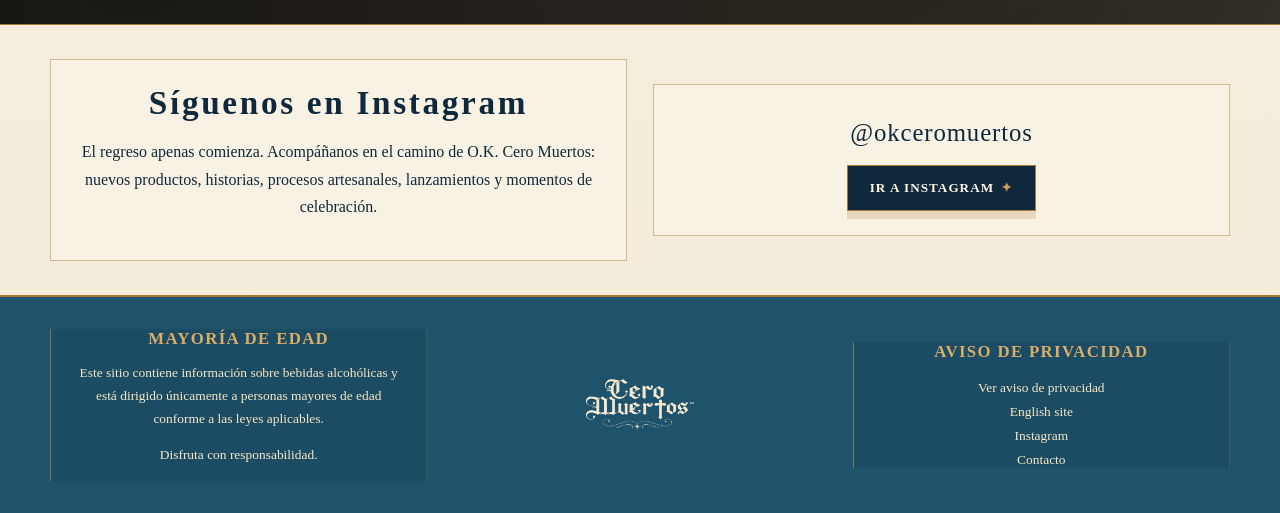
==== commit a68a843d: "Add files via upload" ====
--- a/index.html
+++ b/index.html
@@ -1,137 +1,146 @@
 <!doctype html>
+<html lang="es-MX">
+<head>
+  <meta charset="utf-8" />
+  <meta name="viewport" content="width=device-width, initial-scale=1" />
+  <title>O.K. Cero Muertos | El Regreso</title>
+  <meta name="description" content="Destilados y fermentados artesanales mexicanos creados para celebrar la vida, la tradición y el regreso a casa." />
+  <meta name="theme-color" content="#10283b" />
+  <meta property="og:title" content="O.K. Cero Muertos | El Regreso" />
+  <meta property="og:description" content="Una leyenda. Un regreso. Un legado." />
+  <meta property="og:type" content="website" />
+  <meta property="og:image" content="assets/img/wallpaper.png" />
+  <link rel="alternate" hreflang="es-MX" href="https://ceromuertos.com/" />
+  <link rel="alternate" hreflang="en" href="https://ceromuertos.com/en.html" />
+  <link rel="icon" href="assets/icons/favicon.ico" sizes="any" />
+  <link rel="icon" type="image/png" href="assets/icons/favicon.png" />
+  <link rel="apple-touch-icon" href="assets/icons/apple-touch-icon.png" />
+  <link rel="manifest" href="site.webmanifest" />
+  <link rel="stylesheet" href="assets/css/styles.css?v=40" />
+</head>
+<body>
 
-<html lang="es-MX"> <head> <meta charset="utf-8" /> <meta name="viewport" content="width=device-width, initial-scale=1" /> <title>O.K. Cero Muertos | El Regreso</title> <meta name="description" content="Destilados y fermentados artesanales mexicanos creados para celebrar la vida, la tradición y el regreso a casa." /> <meta name="theme-color" content="#10283b" /> <meta property="og:title" content="O.K. Cero Muertos | El Regreso" /> <meta property="og:description" content="Una leyenda Un regreso Un legado..." /> <meta property="og:type" content="website" /> <meta property="og:image" content="assets/icons/botonfinal.png" /> <link rel="icon" href="assets/icons/faviconfinal.ico" sizes="any" /> <link rel="icon" type="image/png" href="assets/icons/faviconfinal.png" /> <link rel="apple-touch-icon" href="assets/icons/apple-touch-icon.png" /> <link rel="manifest" href="site.webmanifest" /> <link rel="stylesheet" href="assets/css/styles.css?v=27" /> </head> <body> <div class="age-gate" id="ageGate" role="dialog" aria-modal="true" aria-labelledby="age-title"> <div class="age-card"> <picture> <source srcset="assets/icons/botonfinal.webp" type="image/webp" /> <img class="age-logo" src="assets/icons/botonfinal.png" alt="O.K. Cero Muertos" /> </picture> <p class="eyebrow">Disfruta con responsabilidad</p> <h1 id="age-title">¿Eres mayor de edad?</h1> <p>Este sitio contiene información sobre bebidas alcohólicas y está dirigido únicamente a personas mayores de edad conforme a las leyes aplicables en su país de residencia.</p> <div class="age-actions"> <button class="btn btn-gold" type="button" data-age-accept>Sí, entrar</button> <a class="btn btn-outline" href="https://www.google.com/">No, salir</a> </div> </div> </div>
+<div class="age-gate" id="ageGate" role="dialog" aria-modal="true" aria-labelledby="age-title">
+  <div class="age-card">
+    <picture><source srcset="assets/icons/iconicofondo.webp" type="image/webp" /><img class="age-logo" src="assets/icons/iconicofondo.png" alt="O.K. Cero Muertos" /></picture>
+    <p class="eyebrow">Disfruta con responsabilidad</p>
+    <h1 id="age-title">¿Eres mayor de edad?</h1>
+    <p>Este sitio contiene información sobre bebidas alcohólicas y está dirigido únicamente a personas mayores de edad conforme a las leyes aplicables en su país de residencia.</p>
+    <div class="age-actions"><button class="btn btn-gold" type="button" data-age-accept>Sí, entrar</button><a class="btn btn-outline" href="https://www.google.com/">No, salir</a></div>
+  </div>
+</div>
 
-<header class="site-header"> <div class="header-inner"> <a class="brand" href="#inicio" aria-label="Inicio O.K. Cero Muertos"> <picture> <source srcset="assets/icons/logosimplecobre.webp" type="image/webp" /> <img src="assets/icons/logosimplecobre.png" alt="O.K. Cero Muertos" /> </picture> </a> <nav class="nav" aria-label="Navegación principal"> <a href="#inicio">Inicio</a> <a href="#historia">La historia</a> <a href="#portafolio">Portafolio</a> <a href="#guardian">El guardián</a> <a href="#nosotros">Nosotros</a> <a href="#instagram">Instagram</a> </nav> <a class="btn header-cta" href="https://www.instagram.com/okceromuertos/" target="_blank" rel="noopener">Sigue el regreso</a> </div> </header>
-
-<main id="inicio"> <section class="hero site-wrap" aria-label="Portada O.K. Cero Muertos"> <div class="hero-copy"> <picture> <source srcset="assets/icons/guardian-bronce-realista-transparente.webp" type="image/webp" /> <img class="hero-logo" src="assets/icons/guardian-bronce-realista-transparente.png" alt="El Guardián del Regreso" /> </picture> <div class="divider" aria-hidden="true"></div> <h1 class="hero-slogan"> <span>Una&nbsp;leyenda</span> <span>Un&nbsp;regreso</span> <span>Un&nbsp;legado...</span> </h1> <p class="hero-text">Destilados y fermentados artesanales mexicanos creados para celebrar la vida, la tradición y el regreso a casa.</p> <div class="hero-actions"> <a class="btn" href="#historia">Sigue el regreso</a> <a class="btn btn-outline" href="#portafolio">Ver portafolio</a> </div> </div>
-
-  <div class="hero-visual" aria-hidden="true">
-    <picture>
-      <source srcset="assets/icons/botonfinal.webp" type="image/webp" />
-      <img class="guardian-coin" src="assets/icons/botonfinal.png" alt="O.K. Cero Muertos" style="position:relative; left:55px;" />
-    </picture>
-  </div>
-</section>
-
-<section class="section site-wrap" id="historia">
-  <div class="frame story-grid">
-    <div class="ok-door" aria-hidden="true"></div>
-    <div class="story-copy">
-      <h2>La historia</h2>
-      <p class="eyebrow">O.K. Cero Muertos nace de una leyenda de regreso, honor y vida.</p>
-   <p>Y cuenta la leyenda que, cuando no había bajas humanas en el campo de batalla, los soldados regresaban y escribían en la puerta: <strong>O.K.</strong>, es decir:</p>
-
-<p class="zero-line"> <span class="zero-killed">Zero Killed.</span> <span class="cero-muertos">CERO MUERTOS.</span> </p> <p>De esa idea nace nuestro nombre: una celebración del regreso victorioso, de volver a casa, de reunirse con los suyos y brindar por la vida.</p> <p>Desde las tierras de Jalisco, donde el agave es raíz, cultura y destino, transformamos esa historia en tequila artesanal, vinos de frutos exóticos y propuestas creadas con oficio mexicano.</p> </div> </div>
-
- <div class="values-strip" id="nosotros">
-
-<div class="value-photo value-photo-left"> <div class="value-seal">Hecho en<br>México</div> </div> <div> <div> <h2>Celebramos<br>la vida</h2> <p>Celebramos la vida con tequila y vino. Somos mexicanos comprometidos con nuestros valores:<strong>Dios, Familia y Libertad.</strong></p> </div> </div> <div class="value-photo value-photo-right" aria-label="Agave y botella O.K. Cero Muertos"></div> </div>
-
-<section class="section portfolio site-wrap" id="portafolio">
-  <h2 class="section-title">Nuestro portafolio artesanal</h2>
-
-  <div class="products">
-    <article class="product-card">
-      <picture>
-        <source srcset="assets/img/producto-tequila-blanco.webp" type="image/webp" />
-        <img src="assets/img/producto-tequila-blanco.png" alt="Tequila Blanco O.K. Cero Muertos" />
-      </picture>
-      <div>
-        <h3>Tequila<br>Blanco</h3>
-        <p>Tequila 100% de agave elaborado para quienes buscan una expresión limpia, directa y auténtica del agave mexicano.</p>
-        <ul>
-          <li>43% Alc. Vol.</li>
-          <li>100% Agave</li>
-          <li>Hecho en México</li>
-        </ul>
-      </div>
-    </article>
-
-    <article class="product-card dragon">
-      <picture>
-        <source srcset="assets/img/producto-dragon-wine.webp" type="image/webp" />
-        <img src="assets/img/producto-dragon-wine.png" alt="Dragon Wine O.K. Cero Muertos" />
-      </picture>
-      <div>
-        <h3>Dragon<br>Wine</h3>
-        <p>Fermentado artesanal de agave y frutos exóticos mexicanos. Una propuesta distinta, fresca y con identidad propia.</p>
-        <ul>
-          <li>16.5% Alc. Vol.</li>
-          <li>Agave + frutos típicos</li>
-          <li>Hecho en México</li>
-        </ul>
-      </div>
-    </article>
-
-    <article class="product-card">
-      <picture>
-        <source srcset="assets/img/producto-free-spirit-wine.webp" type="image/webp" />
-        <img src="assets/img/producto-free-spirit-wine.png" alt="Free Spirit Wine O.K. Cero Muertos" />
-      </picture>
-      <div>
-        <h3>Free Spirit<br>Wine</h3>
-        <p>Una expresión sin alcohol pensada para quienes también quieren formar parte del brindis.</p>
-        <ul>
-          <li>0.0% Alc. Vol.</li>
-          <li>Alcohol-free expression</li>
-          <li>Hecho en México</li>
-        </ul>
-      </div>
-    </article>
-  </div>
-
-  <div class="more-products">
-    <a class="btn" href="https://www.instagram.com/okceromuertos/" target="_blank" rel="noopener">Conoce más sobre nuestros productos</a>
-  </div>
-
-  <div class="frame origin">
-    <picture>
-      <source srcset="assets/icons/origen-oficio-bronce.webp" type="image/webp" />
-      <img class="coin-img" src="assets/icons/origen-oficio-bronce.png" alt="Origen y oficio" />
-    </picture>
-    <div>
-      <h2>Origen y oficio</h2>
-      <p>Desde el corazón de México nace nuestro oficio: seleccionar agave, cuidar el proceso y crear expresiones artesanales con identidad propia.</p>
-      <p>Trabajamos con respeto por la tierra, paciencia por el tiempo y orgullo por lo hecho en México.</p>
-    </div>
-    <div class="sketch-agave" aria-hidden="true"></div>
-  </div>
-</section>
-
-<section class="guardian-band" id="guardian">
-  <div class="guardian-section site-wrap">
-    <picture>
-      <source srcset="assets/icons/guardian-bronce-realista-transparente.webp" type="image/webp" />
-      <img class="coin-img" src="assets/icons/guardian-bronce-realista-transparente.png" alt="El Guardián del Regreso" />
-    </picture>
-    <div>
-      <h2>El Guardián del Regreso</h2>
-      <p>Toda leyenda necesita un guardián. El Guardián del Regreso representa el camino de vuelta: la memoria, la protección, la tradición y la luz que guía hacia casa.</p>
-      <p>No es un personaje decorativo. Es el símbolo de una promesa:<br><strong>Regresar con vida. Regresar con historia. Regresar con honor.</strong></p>
-    </div>
-    <div class="lantern" aria-hidden="true">♨</div>
-  </div>
-</section>
-
-<section class="instagram site-wrap" id="instagram">
-  <div class="instagram-grid">
-    <div class="instagram-card">
-      <h2>Síguenos en Instagram</h2>
-      <p>El regreso apenas comienza. Acompáñanos en el camino de O.K. Cero Muertos: nuevos productos, historias, procesos artesanales, lanzamientos y momentos de celebración.</p>
-    </div>
-    <div class="instagram-card">
-      <div class="handle">@okceromuertos</div>
-      <a class="btn" href="https://www.instagram.com/okceromuertos/" target="_blank" rel="noopener">Ir a Instagram</a>
+<header class="site-header">
+  <div class="header-inner">
+    <a class="brand" href="index.html#inicio" aria-label="Inicio O.K. Cero Muertos">
+      <picture><source srcset="assets/icons/logosimplecobre.webp" type="image/webp" /><img src="assets/icons/logosimplecobre.png" alt="O.K. Cero Muertos" /></picture>
+    </a>
+    <nav class="nav" aria-label="Navegación principal">
+      <a href="index.html#inicio">Inicio</a>
+      <a href="index.html#historia">La historia</a>
+      <a href="index.html#portafolio">Portafolio</a>
+      <a href="index.html#guardian">El guardián</a>
+      <a href="index.html#nosotros">Nosotros</a>
+      <a href="index.html#instagram">Instagram</a>
+    </nav>
+    <div class="header-actions">
+      <a class="language-link" href="en.html" hreflang="en"><span class="flag">🇺🇸</span> English</a>
+      <a class="btn header-cta" href="https://www.instagram.com/okceromuertos/" target="_blank" rel="noopener">Sigue el regreso</a>
     </div>
   </div>
+</header>
+<main id="inicio">
+  <section class="hero" aria-label="Portada O.K. Cero Muertos">
+    <div class="hero-inner">
+      <div class="hero-copy">
+        <picture><source srcset="assets/icons/iconicosinfondo.webp" type="image/webp" /><img class="hero-emblem" src="assets/icons/iconicosinfondo.png" alt="O.K. Cero Muertos" /></picture>
+        <div class="divider" aria-hidden="true"></div>
+        <h1 class="hero-slogan"><span>Una&nbsp;leyenda.</span><span>Un&nbsp;regreso.</span><span>Un&nbsp;legado.</span></h1>
+        <p class="hero-text">Destilados y fermentados artesanales mexicanos creados para celebrar la vida, la tradición y el regreso a casa.</p>
+        <div class="hero-actions"><a class="btn" href="#historia">Sigue el regreso</a><a class="btn btn-outline" href="#portafolio">Ver portafolio</a></div>
+      </div>
+      <div class="hero-visual" aria-hidden="true"></div>
+    </div>
+  </section>
 
-</section>
+  <section class="section site-wrap" id="historia">
+    <div class="frame story-grid">
+      <div class="ok-door" aria-hidden="true"></div>
+      <div class="story-copy">
+        <h2>La historia</h2>
+        <p class="eyebrow">O.K. Cero Muertos nace de una leyenda de regreso, honor y vida.</p>
+        <p class="story-uppercase">Y cuenta la leyenda que, cuando no había bajas humanas en el campo de batalla, los soldados regresaban y escribían en la puerta: <strong>O.K.</strong>, es decir:</p>
+        <p class="zero-line"><span class="zero-killed">Zero Killed.</span><span class="cero-muertos">CERO MUERTOS.</span></p>
+        <p class="story-uppercase">De esa idea nace nuestro nombre: una celebración del regreso victorioso, de volver a casa, de reunirse con los suyos y brindar por la vida.</p>
+        <p class="story-uppercase">Desde las tierras de Jalisco, donde el agave es raíz, cultura y destino, transformamos esa historia en tequila artesanal, vinos de agave y frutos exóticos, y propuestas creadas con oficio mexicano.</p>
+      </div>
+    </div>
 
+    <div class="values-strip" id="nosotros">
+      <div class="value-photo-left"><div class="value-seal">Hecho en<br>México</div></div>
+      <div><div><h2>Celebramos<br>la vida</h2><p>Celebramos la vida con tequila y vino. Somos mexicanos comprometidos con nuestros valores:<strong>Dios, Familia y Libertad.</strong></p></div></div>
+      <div class="value-photo-right" aria-label="O.K. Cero Muertos"></div>
+    </div>
+  </section>
+
+  <section class="section portfolio site-wrap" id="portafolio">
+    <h2 class="section-title">Nuestro portafolio artesanal</h2>
+    <div class="products">
+      <article class="product-card">
+        <picture><source srcset="assets/img/tequilarender.webp" type="image/webp" /><img src="assets/img/tequilarender.png" alt="Tequila Blanco O.K. Cero Muertos" /></picture>
+        <div class="product-card-content"><h3>Tequila<br>Blanco</h3><p>Tequila 100% de agave elaborado para quienes buscan una expresión limpia, directa y auténtica del agave mexicano.</p><ul><li>43% Alc. Vol.</li><li>100% Agave</li><li>Hecho en México</li></ul></div>
+      </article>
+      <article class="product-card dragon">
+        <picture><source srcset="assets/img/agavedragonrender.webp" type="image/webp" /><img src="assets/img/agavedragonrender.png" alt="Vino de Agave y Frutos Exóticos O.K. Cero Muertos" /></picture>
+        <div class="product-card-content"><h3>Vino de Agave<br>&amp; Frutos Exóticos</h3><p>Fermentado artesanal de agave y frutos exóticos mexicanos. Una propuesta distinta, fresca y con identidad propia.</p><ul><li>16.5% Alc. Vol.</li><li>Agave + frutos exóticos</li><li>Hecho en México</li></ul></div>
+      </article>
+      <article class="product-card">
+        <picture><source srcset="assets/img/freespiritrender.webp" type="image/webp" /><img src="assets/img/freespiritrender.png" alt="Free Spirit Wine O.K. Cero Muertos" /></picture>
+        <div class="product-card-content"><h3>Free Spirit<br>Wine</h3><p>Una expresión sin alcohol pensada para quienes también quieren formar parte del brindis.</p><ul><li>0.0% Alc. Vol.</li><li>Alcohol-free expression</li><li>Hecho en México</li></ul></div>
+      </article>
+    </div>
+    <div class="more-products"><a class="btn" href="https://www.instagram.com/okceromuertos/" target="_blank" rel="noopener">Conoce más sobre nuestros productos</a></div>
+
+    <div class="frame origin">
+      <picture><source srcset="assets/icons/iconicofondo.webp" type="image/webp" /><img class="coin-img" src="assets/icons/iconicofondo.png" alt="Origen y oficio" /></picture>
+      <div><h2>Origen y oficio</h2><p>Desde el corazón de México nace nuestro oficio: seleccionar agave, cuidar el proceso y crear expresiones artesanales con identidad propia.</p><p>Trabajamos con respeto por la tierra, paciencia por el tiempo y orgullo por lo hecho en México.</p></div>
+      <div class="sketch-agave" aria-hidden="true"></div>
+    </div>
+  </section>
+
+  <section class="guardian-band" id="guardian">
+    <div class="guardian-section site-wrap">
+      <picture><source srcset="assets/icons/iconicosinfondo.webp" type="image/webp" /><img class="coin-img" src="assets/icons/iconicosinfondo.png" alt="O.K. Cero Muertos" /></picture>
+      <div><h2>El Guardián del Regreso</h2><p>Toda leyenda necesita un guardián. El Guardián del Regreso representa el camino de vuelta: la memoria, la protección, la tradición y la luz que guía hacia casa.</p><p>No es un personaje decorativo. Es el símbolo de una promesa:<br><strong>Regresar con vida. Regresar con historia. Regresar con honor.</strong></p></div>
+      <div class="lantern" aria-hidden="true">♨</div>
+    </div>
+  </section>
+
+  <section class="instagram site-wrap" id="instagram">
+    <div class="instagram-grid">
+      <div class="instagram-card"><h2>Síguenos en Instagram</h2><p>El regreso apenas comienza. Acompáñanos en el camino de O.K. Cero Muertos: nuevos productos, historias, procesos artesanales, lanzamientos y momentos de celebración.</p></div>
+      <div class="instagram-card"><div class="handle">@okceromuertos</div><a class="btn" href="https://www.instagram.com/okceromuertos/" target="_blank" rel="noopener">Ir a Instagram</a></div>
+    </div>
+  </section>
 </main>
 
-<footer class="site-footer"> <div class="footer-inner"> <div class="footer-block"> <h3>Mayoría de edad</h3> <p>Este sitio contiene información sobre bebidas alcohólicas y está dirigido únicamente a personas mayores de edad conforme a las leyes aplicables.</p> <p>Disfruta con responsabilidad.</p> </div> <div> <picture> <source srcset="assets/icons/logosimplemarfil.webp" type="image/webp" /> <img class="footer-logo" src="assets/icons/logosimplemarfil.png" alt="O.K. Cero Muertos" /> </picture> </div> <div class="footer-block footer-links"> <h3>Aviso de privacidad</h3> <a href="aviso-de-privacidad.html">Ver aviso de privacidad</a> <a href="https://www.instagram.com/okceromuertos/" target="_blank" rel="noopener">Instagram</a> <a href="mailto:emmanuel@ceromuertos.com">Contacto</a> </div> </div> </footer>
-
+<footer class="site-footer">
+  <div class="footer-inner">
+    <div class="footer-block">
+      <h3>Mayoría de edad</h3>
+      <p>Este sitio contiene información sobre bebidas alcohólicas y está dirigido únicamente a personas mayores de edad conforme a las leyes aplicables.</p>
+      <p>Disfruta con responsabilidad.</p>
+    </div>
+    <div><picture><source srcset="assets/icons/logosimplemarfil.webp" type="image/webp" /><img class="footer-logo" src="assets/icons/logosimplemarfil.png" alt="O.K. Cero Muertos" /></picture></div>
+    <div class="footer-block footer-links">
+      <h3>Aviso de privacidad</h3>
+      <a href="aviso-de-privacidad.html">Ver aviso de privacidad</a>
+      <a href="en.html">English site</a>
+      <a href="https://www.instagram.com/okceromuertos/" target="_blank" rel="noopener">Instagram</a>
+      <a href="mailto:emmanuel@ceromuertos.com">Contacto</a>
+    </div>
+  </div>
+</footer>
 <script src="assets/js/main.js"></script>
-
-</body> </html>
+</body>
+</html>
--- a/assets/css/styles.css
+++ b/assets/css/styles.css
@@ -10,7 +10,7 @@
   --gold:#a77934;
   --gold-soft:#c89d56;
   --bronze:#6e481f;
-  --wine:#7b283b;
+  --wine:#8f2f5d;
   --muted:#665a47;
   --line:rgba(167,121,52,.45);
   --line-soft:rgba(167,121,52,.22);
@@ -18,15 +18,8 @@
   --serif:"Trajan Pro","Trajan Pro 3","Cinzel","Times New Roman",serif;
   --body:"Libre Baskerville",Georgia,serif;
 }
-
-*{
-  box-sizing:border-box;
-}
-
-html{
-  scroll-behavior:smooth;
-}
-
+*{box-sizing:border-box}
+html{scroll-behavior:smooth}
 body{
   margin:0;
   color:var(--ink);
@@ -37,46 +30,29 @@
   font-family:var(--body);
   overflow-x:hidden;
 }
-
 body:before{
   content:"";
   position:fixed;
   inset:0;
   z-index:-1;
-  opacity:.28;
+  opacity:.22;
   pointer-events:none;
   background-image:
     linear-gradient(rgba(126,88,38,.06) 1px, transparent 1px),
     linear-gradient(90deg,rgba(126,88,38,.04) 1px, transparent 1px);
   background-size:26px 26px;
 }
-
-img{
-  display:block;
-  max-width:100%;
-  height:auto;
-}
-
-a{
-  color:inherit;
-  text-decoration:none;
-}
-
-p{
-  line-height:1.7;
-}
-
-h1,h2,h3,.btn,.nav a,.eyebrow,.section-label,.coin-title{
+img{display:block;max-width:100%;height:auto}
+a{color:inherit;text-decoration:none}
+p{line-height:1.7}
+h1,h2,h3,.btn,.nav a,.eyebrow,.section-label,.coin-title,.language-link{
   font-family:var(--serif);
   font-weight:700;
   letter-spacing:.08em;
 }
-
-.site-wrap{
-  width:min(1180px,calc(100% - 36px));
-  margin:0 auto;
-}
-
+.site-wrap{width:min(1180px,calc(100% - 36px));margin:0 auto}
+
+/* Age gate */
 .age-gate{
   position:fixed;
   inset:0;
@@ -89,11 +65,7 @@
     radial-gradient(circle at center, rgba(199,155,84,.18), transparent 34rem);
   backdrop-filter:blur(10px);
 }
-
-.age-gate.is-hidden{
-  display:none;
-}
-
+.age-gate.is-hidden{display:none}
 .age-card{
   width:min(520px,100%);
   text-align:center;
@@ -103,84 +75,68 @@
   box-shadow:var(--shadow);
   position:relative;
 }
-
-.age-card:before,.ornamented:before{
+.age-card:before{
   content:"";
   position:absolute;
   inset:10px;
   pointer-events:none;
   border:1px solid rgba(167,121,52,.34);
 }
-
-.age-logo{
-  width:124px;
-  margin:0 auto 10px;
-}
-
-.age-card h1{
-  font-size:clamp(1.8rem,5vw,2.45rem);
-  margin:8px 0 12px;
-}
-
-.age-card p{
-  color:var(--muted);
-  margin:8px auto;
-  max-width:410px;
-}
-
-.age-actions{
-  display:flex;
-  justify-content:center;
-  gap:12px;
-  flex-wrap:wrap;
-  margin-top:22px;
-}
-
+.age-logo{width:132px;margin:0 auto 12px}
+.age-card h1{font-size:clamp(1.8rem,5vw,2.45rem);margin:8px 0 12px}
+.age-card p{color:var(--muted);margin:8px auto;max-width:410px}
+.age-actions{display:flex;justify-content:center;gap:12px;flex-wrap:wrap;margin-top:22px}
+
+/* Header */
 .site-header{
   position:sticky;
   top:0;
   z-index:100;
-  background:rgba(251,246,234,.86);
+  background:rgba(251,246,234,.90);
   backdrop-filter:blur(12px);
   border-bottom:1px solid var(--line-soft);
 }
-
 .header-inner{
   width:min(1180px,calc(100% - 36px));
   margin:0 auto;
-  min-height:86px;
+  min-height:88px;
   display:flex;
   align-items:center;
-  gap:28px;
-}
-
-.brand img{
-  width:134px;
-}
-
+  gap:22px;
+}
+.brand img{width:128px}
 .nav{
   flex:1;
   display:flex;
   justify-content:center;
-  gap:28px;
-  align-items:center;
-  font-size:.78rem;
-}
-
+  gap:24px;
+  align-items:center;
+  font-size:.76rem;
+}
 .nav a{
   padding:8px 0;
   color:var(--ink);
   border-bottom:1px solid transparent;
-}
-
-.nav a:hover{
-  border-bottom-color:var(--gold);
-}
-
-.header-cta{
   white-space:nowrap;
 }
-
+.nav a:hover{border-bottom-color:var(--gold)}
+.header-actions{display:flex;align-items:center;gap:10px}
+.header-cta{white-space:nowrap}
+.language-link{
+  display:inline-flex;
+  align-items:center;
+  gap:.45rem;
+  min-height:42px;
+  padding:10px 13px;
+  border:1px solid var(--line);
+  color:var(--ink);
+  background:rgba(255,255,255,.28);
+  text-transform:uppercase;
+  font-size:.72rem;
+}
+.flag{font-size:1rem}
+
+/* Buttons */
 .btn{
   display:inline-flex;
   align-items:center;
@@ -195,57 +151,64 @@
   text-transform:uppercase;
   box-shadow:0 8px 0 rgba(167,121,52,.22);
 }
-
-.btn:after{
-  content:"\2726";
-  color:var(--gold-soft);
-}
-
+.btn:after{content:"✦";color:var(--gold-soft)}
 .btn-outline{
-  background:transparent;
-  color:var(--ink);
+  background:rgba(255,255,255,.20);
+  color:var(--black);
   box-shadow:none;
-}
-
-.btn-outline:after{
-  content:"";
-}
-
+  border-color:rgba(16,40,59,.48);
+}
+.btn-outline:after{content:""}
 .btn-gold{
   background:linear-gradient(180deg,#b8873e,#8d602a);
   color:#fff6df;
 }
 
+/* Hero full color photo */
 .hero{
-  min-height:660px;
-  display:grid;
-  grid-template-columns:.92fr 1.08fr;
-  align-items:center;
-  gap:18px;
-  padding:38px 0 52px;
-  position:relative;
-}
-
+  min-height:calc(100vh - 88px);
+  width:100%;
+  position:relative;
+  display:grid;
+  align-items:center;
+  padding:70px 0;
+  overflow:hidden;
+}
 .hero:before{
   content:"";
   position:absolute;
-  inset:0 -5vw;
+  inset:0;
+  z-index:-3;
+  background:url("../img/wallpaper.webp") center center/cover no-repeat;
+}
+.hero:after{
+  content:"";
+  position:absolute;
+  inset:0;
   z-index:-2;
   background:
-    linear-gradient(90deg,rgba(251,246,234,.98) 0%,rgba(251,246,234,.82) 42%,rgba(251,246,234,.62) 100%),
-    url("../img/agave-botella.webp") center right/cover no-repeat;
-  opacity:.50;
-}
-
+    linear-gradient(90deg,rgba(244,236,217,.86) 0%,rgba(244,236,217,.58) 34%,rgba(244,236,217,.22) 66%,rgba(244,236,217,.10) 100%),
+    linear-gradient(180deg,rgba(255,255,255,.10),rgba(255,255,255,.18));
+}
+.hero-inner{
+  width:min(1180px,calc(100% - 36px));
+  margin:0 auto;
+  display:grid;
+  grid-template-columns:minmax(340px,.9fr) 1.1fr;
+  align-items:center;
+  gap:36px;
+}
 .hero-copy{
-  padding-left:4px;
-}
-
-.hero-logo{
-  width:150px;
-  margin:0 0 26px;
-}
-
+  position:relative;
+  z-index:2;
+  max-width:560px;
+  text-align:left;
+}
+.hero-emblem{
+  width:min(340px,78vw);
+  margin:0 0 20px;
+  filter:drop-shadow(0 16px 30px rgba(21,16,9,.18));
+}
 .divider{
   width:min(330px,80%);
   height:1px;
@@ -253,93 +216,50 @@
   margin:0 0 24px;
   position:relative;
 }
-
-.divider:after,
-.divider::after,
-.hero-copy .divider:after,
-.hero-copy .divider::after{
-  content:"\2726" !important;
-  color:var(--gold) !important;
+.divider:after{
+  content:"✦";
+  color:var(--gold);
   position:absolute;
-  left:50% !important;
-  top:50% !important;
-  transform:translate(-50%,-52%) !important;
-  background:transparent !important;
-  background-color:transparent !important;
-  background-image:none !important;
-  box-shadow:none !important;
-  border:none !important;
-  outline:none !important;
-  padding:0 !important;
-}
-
+  left:50%;
+  top:50%;
+  transform:translate(-50%,-52%);
+  background:transparent;
+  padding:0;
+}
 .hero h1{
   margin:0;
-  font-size:clamp(2.35rem,4.25vw,4.55rem);
-  line-height:1.08;
-  color:var(--ink);
-  letter-spacing:.07em;
-  text-transform:uppercase;
-}
-
+  font-size:clamp(2.1rem,4vw,4rem);
+  line-height:1.07;
+  color:var(--black);
+  letter-spacing:.055em;
+  text-transform:uppercase;
+  text-shadow:0 2px 14px rgba(255,255,255,.38);
+}
+.hero-slogan span{
+  display:block;
+  white-space:nowrap;
+}
 .hero-text{
-  max-width:500px;
+  max-width:520px;
   margin:24px 0 26px;
   font-family:var(--serif);
   font-size:.98rem;
   letter-spacing:.035em;
   text-transform:uppercase;
-  color:#182b39;
+  color:var(--black);
   font-weight:700;
-}
-
-.hero-actions{
-  display:flex;
-  gap:14px;
-  flex-wrap:wrap;
-}
-
-.hero-slogan span{
-  display:block;
-  white-space:nowrap;
-}
-
-.hero-visual{
-  min-height:520px;
-  position:relative;
-  display:grid;
-  place-items:center;
-}
-
-.hero-visual:before{
-  content:none;
-}
-
-.guardian-coin{
-  width:min(700px,96%);
-  position:relative;
-  z-index:2;
-  filter:drop-shadow(0 28px 44px rgba(25,15,7,.28));
-}
-
-.tradicion-badge{
-  display:none;
-}
-
-.agave-leaves{
-  display:none;
-}
-
-.section{
-  padding:28px 0;
-}
-
+  text-shadow:0 2px 14px rgba(255,255,255,.45);
+}
+.hero-actions{display:flex;gap:14px;flex-wrap:wrap}
+.hero-visual{min-height:420px}
+
+/* General sections */
+.section{padding:34px 0}
 .frame{
   position:relative;
   border:1px solid var(--line);
-  background:rgba(251,246,234,.72);
-}
-
+  background:rgba(251,246,234,.76);
+}
 .frame:before{
   content:"";
   position:absolute;
@@ -347,15 +267,13 @@
   border:1px solid rgba(167,121,52,.28);
   pointer-events:none;
 }
-
 .section-title{
-  margin:0 auto 20px;
+  margin:0 auto 22px;
   text-align:center;
   font-size:clamp(1.65rem,3vw,2.8rem);
   line-height:1.08;
   text-transform:uppercase;
 }
-
 .eyebrow{
   color:var(--bronze);
   text-transform:uppercase;
@@ -363,53 +281,42 @@
   margin:0 0 8px;
 }
 
+/* Story */
 .story-grid{
   display:grid;
-  grid-template-columns:.88fr 1.12fr;
+  grid-template-columns:.9fr 1.1fr;
   gap:28px;
   align-items:stretch;
   padding:22px;
 }
-
 .ok-door{
-  min-height:278px;
+  min-height:330px;
   border:1px solid var(--line-soft);
   background:
-    linear-gradient(90deg,rgba(20,16,10,.10),rgba(244,236,217,.02)),
-    url("../img/canonrotoweb.webp") center center/cover no-repeat;
+    linear-gradient(90deg,rgba(20,16,10,.08),rgba(244,236,217,.02)),
+    url("../img/canon-historia.webp") center center/cover no-repeat;
   position:relative;
   overflow:hidden;
 }
-
-.ok-door:after{
-  content:none;
-}
-
+.ok-door:after{content:none}
 .story-copy{
-  padding:8px 24px 8px 0;
+  padding:10px 24px 10px 0;
   max-width:720px;
   justify-self:center;
 }
-
 .story-copy h2{
   text-align:center;
   margin:0 0 18px;
   font-size:clamp(1.8rem,3vw,2.75rem);
   text-transform:uppercase;
 }
-
-.story-copy p{
-  font-size:.96rem;
-  margin:0 0 12px;
-  color:#2c2b22;
-}
-
-.story-copy p:not(.eyebrow):not(.zero-line){
+.story-copy p{font-size:.96rem;margin:0 0 12px;color:#2c2b22}
+.story-uppercase{
+  text-transform:uppercase;
+  letter-spacing:.05em;
   text-align:justify;
   text-align-last:left;
-  hyphens:auto;
-}
-
+}
 .zero-line{
   text-align:center !important;
   text-align-last:center !important;
@@ -423,21 +330,10 @@
   width:100%;
   text-transform:none;
 }
-
-.zero-line span{
-  display:block;
-}
-
-.zero-killed{
-  text-transform:none;
-}
-
-.cero-muertos{
-  text-transform:uppercase;
-  margin-top:10px;
-  font-size:1.35rem;
-}
-
+.zero-line span{display:block}
+.cero-muertos{text-transform:uppercase;margin-top:10px;font-size:1.35rem}
+
+/* Values */
 .values-strip{
   display:grid;
   grid-template-columns:1fr 1fr 1fr;
@@ -445,9 +341,8 @@
   margin-top:16px;
   border:1px solid var(--line);
 }
-
 .values-strip > div{
-  min-height:188px;
+  min-height:190px;
   padding:22px;
   display:grid;
   place-items:center;
@@ -455,28 +350,17 @@
   border-right:1px solid var(--line);
   background:rgba(251,246,234,.55);
 }
-
-.values-strip > div:last-child{
-  border-right:0;
-}
-
-.value-photo{
-  background:
-    linear-gradient(rgba(16,40,59,.04),rgba(16,40,59,.06));
-}
-
+.values-strip > div:last-child{border-right:0}
 .value-photo-left{
   background:
-    linear-gradient(rgba(16,40,59,.04),rgba(16,40,59,.06)),
-    url("../img/hecho-en-mexico-nueva.webp") center/cover no-repeat !important;
-}
-
+    linear-gradient(rgba(16,40,59,.05),rgba(16,40,59,.06)),
+    url("../img/wallpaper.webp") center bottom/cover no-repeat !important;
+}
 .value-photo-right{
   background:
-    linear-gradient(rgba(16,40,59,.04),rgba(16,40,59,.06)),
-    url("../img/agave-botella.webp") center/cover no-repeat !important;
-}
-
+    linear-gradient(rgba(16,40,59,.05),rgba(16,40,59,.06)),
+    url("../img/canon-historia.webp") center/cover no-repeat !important;
+}
 .value-seal{
   width:138px;
   height:138px;
@@ -492,19 +376,12 @@
   letter-spacing:.08em;
   font-size:.86rem;
 }
-
 .values-strip h2{
   margin:0 0 12px;
   line-height:1;
   font-size:clamp(1.45rem,2.4vw,2.25rem);
 }
-
-.values-strip p{
-  margin:0 auto;
-  max-width:340px;
-  font-size:.95rem;
-}
-
+.values-strip p{margin:0 auto;max-width:340px;font-size:.95rem}
 .values-strip strong{
   display:block;
   margin-top:12px;
@@ -514,28 +391,25 @@
   text-transform:uppercase;
 }
 
-.portfolio{
-  padding-top:30px;
-}
-
+/* Portfolio */
+.portfolio{padding-top:36px}
 .products{
   display:grid;
   grid-template-columns:repeat(3,1fr);
   gap:22px;
 }
-
 .product-card{
-  min-height:350px;
+  min-height:430px;
   border:1px solid var(--line);
-  background:rgba(251,246,234,.64);
-  padding:24px 22px 20px;
-  display:grid;
-  grid-template-columns:120px 1fr;
-  gap:18px;
-  align-items:center;
-  position:relative;
-}
-
+  background:rgba(251,246,234,.70);
+  padding:24px 22px 22px;
+  display:grid;
+  grid-template-columns:1fr;
+  gap:14px;
+  text-align:center;
+  align-items:end;
+  position:relative;
+}
 .product-card:before{
   content:"";
   position:absolute;
@@ -543,30 +417,21 @@
   border:1px solid rgba(167,121,52,.24);
   pointer-events:none;
 }
-
-.product-card picture{
-  align-self:end;
-}
-
+.product-card picture{position:relative;z-index:2;align-self:end}
 .product-card img{
-  max-height:270px;
+  max-height:360px;
   width:auto;
   margin:0 auto;
-  filter:drop-shadow(0 14px 18px rgba(40,20,6,.16));
-}
-
+  filter:drop-shadow(0 20px 26px rgba(40,20,6,.18));
+}
+.product-card-content{position:relative;z-index:2}
 .product-card h3{
-  margin:0 0 12px;
-  font-size:1.55rem;
+  margin:0 0 10px;
+  font-size:1.45rem;
   line-height:1.08;
   text-transform:uppercase;
 }
-
-.product-card p{
-  margin:0 0 14px;
-  font-size:.88rem;
-}
-
+.product-card p{margin:0 0 14px;font-size:.88rem}
 .product-card ul{
   list-style:none;
   padding:0;
@@ -574,62 +439,39 @@
   font-size:.83rem;
   color:#30271d;
 }
-
-.product-card li{
-  margin:8px 0;
-}
-
-.product-card li:before{
-  content:"\2726";
-  color:var(--gold);
-  margin-right:8px;
-}
-
-.product-card.dragon h3{
-  color:var(--wine);
-}
-
-.more-products{
-  text-align:center;
-  margin-top:-8px;
-  position:relative;
-  z-index:2;
-}
-
+.product-card li{margin:7px 0}
+.product-card li:before{content:"✦";color:var(--gold);margin-right:8px}
+.product-card.dragon h3{color:var(--wine)}
+.more-products{text-align:center;margin-top:22px;position:relative;z-index:2}
+
+/* Origin */
 .origin{
   display:grid;
-  grid-template-columns:240px 1fr 320px;
+  grid-template-columns:220px 1fr 300px;
   gap:28px;
   align-items:center;
   padding:26px;
   margin-top:28px;
 }
-
 .origin .coin-img{
-  width:210px;
+  width:190px;
   filter:drop-shadow(0 20px 28px rgba(26,16,8,.23));
 }
-
 .origin h2,.guardian-section h2{
   margin:0 0 16px;
   font-size:clamp(1.35rem,2.2vw,2.05rem);
   text-transform:uppercase;
 }
-
-.origin p,.guardian-section p{
-  font-size:.98rem;
-  color:#2b271f;
-  margin:0 0 12px;
-}
-
+.origin p,.guardian-section p{font-size:.98rem;color:#2b271f;margin:0 0 12px}
 .sketch-agave{
   min-height:230px;
-  opacity:.42;
-  background:url("../img/agave-botella.webp") center/cover no-repeat;
-  filter:grayscale(1) sepia(.65) contrast(.72);
+  opacity:.70;
+  background:url("../img/wallpaper.webp") center/cover no-repeat;
+  filter:saturate(.86) contrast(.92);
   mask-image:radial-gradient(circle at center,#000 45%,transparent 76%);
 }
 
+/* Guardian */
 .guardian-band{
   margin-top:28px;
   background:
@@ -639,35 +481,25 @@
   border-top:1px solid var(--gold);
   border-bottom:1px solid var(--gold);
 }
-
 .guardian-section{
   display:grid;
-  grid-template-columns:210px 1fr 300px;
+  grid-template-columns:190px 1fr 280px;
   gap:28px;
   align-items:center;
   padding:26px 0;
 }
-
 .guardian-section .coin-img{
-  width:180px;
+  width:170px;
   filter:drop-shadow(0 16px 26px rgba(0,0,0,.45));
 }
-
-.guardian-section h2{
-  color:#d8ad65;
-}
-
-.guardian-section p{
-  color:#f3e6c9;
-}
-
+.guardian-section h2{color:#d8ad65}
+.guardian-section p{color:#f3e6c9}
 .guardian-section strong{
   color:#d7a65b;
   font-family:var(--serif);
   text-transform:uppercase;
   letter-spacing:.06em;
 }
-
 .lantern{
   min-height:200px;
   border-left:1px solid rgba(199,155,84,.45);
@@ -678,65 +510,27 @@
   text-shadow:0 0 25px rgba(255,215,126,.35);
 }
 
-.instagram{
-  padding:30px 0;
-}
-
+/* Instagram and Footer */
+.instagram{padding:34px 0}
 .instagram-grid{
   display:grid;
   grid-template-columns:1fr 1fr;
   gap:26px;
   align-items:center;
 }
-
 .instagram-card{
   padding:24px;
   border:1px solid var(--line);
   background:rgba(251,246,234,.62);
   text-align:center;
 }
-
-.instagram-card h2{
-  margin:0 0 8px;
-  font-size:clamp(1.55rem,2.6vw,2.25rem);
-}
-
-.handle{
-  font-family:var(--serif);
-  font-size:1.55rem;
-  letter-spacing:.035em;
-  margin:10px 0 18px;
-}
-
-.insta-tiles{
-  display:none;
-}
-
-.tile{
-  aspect-ratio:1/1;
-  border:1px solid var(--line-soft);
-  background:var(--paper-deep);
-  overflow:hidden;
-}
-
-.tile img{
-  width:100%;
-  height:100%;
-  object-fit:cover;
-}
-
-.tile.coin img{
-  object-fit:contain;
-  padding:8px;
-  background:#15110d;
-}
-
+.instagram-card h2{margin:0 0 8px;font-size:clamp(1.55rem,2.6vw,2.25rem)}
+.handle{font-family:var(--serif);font-size:1.55rem;letter-spacing:.035em;margin:10px 0 18px}
 .site-footer{
   background:#1f536c;
   color:#f5e7c5;
   border-top:2px solid var(--gold);
 }
-
 .footer-inner{
   width:min(1180px,calc(100% - 36px));
   margin:0 auto;
@@ -746,12 +540,7 @@
   padding:32px 0;
   align-items:center;
 }
-
-.footer-logo{
-  width:120px;
-  margin:auto;
-}
-
+.footer-logo{width:140px;margin:auto}
 .footer-block{
   min-height:108px;
   border-left:1px solid rgba(199,155,84,.52);
@@ -760,57 +549,31 @@
   text-align:center;
   background:rgba(16,40,59,.16);
 }
-
 .footer-block h3{
   margin:0 0 10px;
   color:#d9ae67;
   font-size:1.05rem;
   text-transform:uppercase;
 }
-
-.footer-block p,.footer-block a{
-  font-size:.84rem;
-  color:#f5e7c5;
-}
-
-.footer-links{
-  display:flex;
-  flex-direction:column;
-  gap:8px;
-}
-
-.footer-links a:hover{
-  color:#d9ae67;
-}
-
+.footer-block p,.footer-block a{font-size:.84rem;color:#f5e7c5}
+.footer-links{display:flex;flex-direction:column;gap:8px}
+.footer-links a:hover{color:#d9ae67}
+
+/* Privacy */
 .privacy-page{
   width:min(940px,calc(100% - 36px));
   margin:0 auto;
   padding:42px 0 70px;
 }
-
 .privacy-card{
   border:1px solid var(--line);
   background:rgba(251,246,234,.80);
   padding:42px;
   position:relative;
 }
-
-.privacy-card h1{
-  font-size:clamp(2rem,5vw,3.2rem);
-  margin:0 0 18px;
-}
-
-.privacy-card h2{
-  font-size:1.25rem;
-  margin:28px 0 8px;
-}
-
-.privacy-card p,.privacy-card li{
-  color:#2b271f;
-  font-size:.96rem;
-}
-
+.privacy-card h1{font-size:clamp(2rem,5vw,3.2rem);margin:0 0 18px}
+.privacy-card h2{font-size:1.25rem;margin:28px 0 8px}
+.privacy-card p,.privacy-card li{color:#2b271f;font-size:.96rem}
 .back-link{
   display:inline-block;
   margin-bottom:22px;
@@ -819,243 +582,36 @@
   font-weight:bold;
 }
 
-@media (max-width:980px){
-  .header-inner{
-    gap:16px;
-    min-height:76px;
-  }
-
-  .brand img{
-    width:82px;
-  }
-
-  .nav{
-    display:none;
-  }
-
-  .site-header .header-cta{
-    color:var(--bronze) !important;
-    background:transparent !important;
-    border-color:var(--bronze) !important;
-    box-shadow:none !important;
-  }
-
-  .site-header .header-cta:after{
-    color:var(--bronze) !important;
-  }
-
-  .hero{
-    grid-template-columns:1fr;
-    min-height:auto;
-    padding-top:24px;
-  }
-
-  .hero-visual{
-    min-height:360px;
-  }
-
-  .guardian-coin{
-    width:min(430px,82%);
-  }
-
-  .story-grid{
-    grid-template-columns:1fr;
-  }
-
-  .ok-door{
-    min-height:0;
-    aspect-ratio:1/1;
-    background:
-      linear-gradient(90deg,rgba(20,16,10,.10),rgba(244,236,217,.02)),
-      url("../img/canonrotoweb.webp") center center/contain no-repeat;
-    background-color:var(--paper-light);
-  }
-
-  .story-copy{
-    column-count:1;
-    padding:0;
-  }
-
-  .values-strip,
-  .products,
-  .instagram-grid{
-    grid-template-columns:1fr;
-  }
-
-  .origin,
-  .guardian-section{
-    grid-template-columns:1fr;
-    text-align:center;
-  }
-
-  .origin .coin-img,
-  .guardian-section .coin-img{
-    margin:auto;
-  }
-
-  .sketch-agave,
-  .lantern{
-    display:none;
-  }
-
-  .footer-inner{
-    grid-template-columns:1fr;
-  }
-
-  .site-footer{
-    background:#1f536c;
-  }
-}
-
+@media (max-width:1080px){
+  .nav{display:none}
+  .header-inner{min-height:76px}
+  .brand img{width:96px}
+  .header-actions{margin-left:auto}
+  .hero-inner{grid-template-columns:1fr}
+  .hero-copy{text-align:center;margin:0 auto}
+  .hero-emblem{margin-left:auto;margin-right:auto}
+  .divider{margin-left:auto;margin-right:auto}
+  .hero-actions{justify-content:center}
+  .hero-visual{display:none}
+  .story-grid{grid-template-columns:1fr}
+  .story-copy{padding:0;max-width:100%}
+  .ok-door{min-height:0;aspect-ratio:16/10;background-size:cover}
+  .values-strip,.products,.instagram-grid{grid-template-columns:1fr}
+  .origin,.guardian-section{grid-template-columns:1fr;text-align:center}
+  .origin .coin-img,.guardian-section .coin-img{margin:auto}
+  .sketch-agave,.lantern{display:none}
+  .footer-inner{grid-template-columns:1fr}
+}
 @media (max-width:640px){
-  .site-wrap,
-  .header-inner,
-  .footer-inner{
-    width:min(100% - 24px,1180px);
-  }
-
-  .hero{
-    grid-template-columns:1fr;
-    min-height:auto;
-    padding-top:24px;
-  }
-
-  .hero-copy{
-    display:flex !important;
-    flex-direction:column !important;
-    align-items:center !important;
-    padding-left:0 !important;
-    text-align:center !important;
-  }
-
-  .hero-copy > picture{
-    display:block !important;
-    width:max-content !important;
-    margin-left:auto !important;
-    margin-right:auto !important;
-    margin-bottom:26px !important;
-  }
-
-  .hero-copy .hero-logo{
-    width:118px;
-    display:block !important;
-    margin:0 auto !important;
-  }
-
-  .hero-copy .divider{
-    display:block !important;
-    margin:0 auto 24px !important;
-  }
-
-  .hero-copy .hero-slogan{
-    text-align:center !important;
-    width:100% !important;
-    margin-left:auto !important;
-    margin-right:auto !important;
-  }
-
-  .hero-copy .hero-slogan span{
-    text-align:center !important;
-    margin-left:auto !important;
-    margin-right:auto !important;
-  }
-
-  .hero h1{
-    font-size:clamp(2rem,12vw,3.1rem);
-    letter-spacing:.045em;
-  }
-
-  .hero-text{
-    font-size:.84rem;
-    margin-left:auto;
-    margin-right:auto;
-    text-align:center;
-  }
-
-  .hero-actions,
-  .age-actions{
-    flex-direction:column;
-    align-items:stretch;
-  }
-
-  .guardian-coin{
-    width:min(360px,86%);
-  }
-
-  .product-card{
-    grid-template-columns:1fr;
-    text-align:center;
-  }
-
-  .product-card img{
-    max-height:250px;
-  }
-
-  .values-strip>div{
-    border-right:0;
-    border-bottom:1px solid var(--line);
-  }
-
-  .values-strip>div:last-child{
-    border-bottom:0;
-  }
-
-  .privacy-card{
-    padding:28px 20px;
-  }
-}
-
-@media (min-width:981px){
-  .hero-copy{
-    display:flex !important;
-    flex-direction:column !important;
-    align-items:center !important;
-    text-align:center !important;
-    padding-left:0 !important;
-  }
-
-  .hero-copy > picture{
-    display:block !important;
-    width:max-content !important;
-    margin-left:auto !important;
-    margin-right:auto !important;
-    margin-bottom:26px !important;
-  }
-
-  .hero-copy .hero-logo{
-    display:block !important;
-    margin:0 auto !important;
-  }
-
-  .hero-copy .divider{
-    display:block !important;
-    margin-left:auto !important;
-    margin-right:auto !important;
-    margin-bottom:24px !important;
-  }
-
-  .hero-copy .hero-slogan{
-    display:block !important;
-    text-align:center !important;
-    width:100% !important;
-    margin-left:auto !important;
-    margin-right:auto !important;
-  }
-
-  .hero-copy .hero-slogan span{
-    display:block !important;
-    text-align:center !important;
-    margin-left:auto !important;
-    margin-right:auto !important;
-  }
-
-  .hero-copy .hero-text{
-    margin-left:auto !important;
-    margin-right:auto !important;
-    text-align:center !important;
-  }
-
-  .hero-copy .hero-actions{
-    justify-content:center !important;
-  }
-}
+  .site-wrap,.header-inner,.footer-inner,.hero-inner{width:min(100% - 24px,1180px)}
+  .header-cta{display:none}
+  .hero{min-height:auto;padding:54px 0 56px}
+  .hero h1{font-size:clamp(1.85rem,9.6vw,2.7rem);letter-spacing:.035em}
+  .hero-text{font-size:.84rem}
+  .hero-emblem{width:min(270px,78vw)}
+  .hero-actions,.age-actions{flex-direction:column;align-items:stretch}
+  .product-card img{max-height:330px}
+  .values-strip>div{border-right:0;border-bottom:1px solid var(--line)}
+  .values-strip>div:last-child{border-bottom:0}
+  .privacy-card{padding:28px 20px}
+}
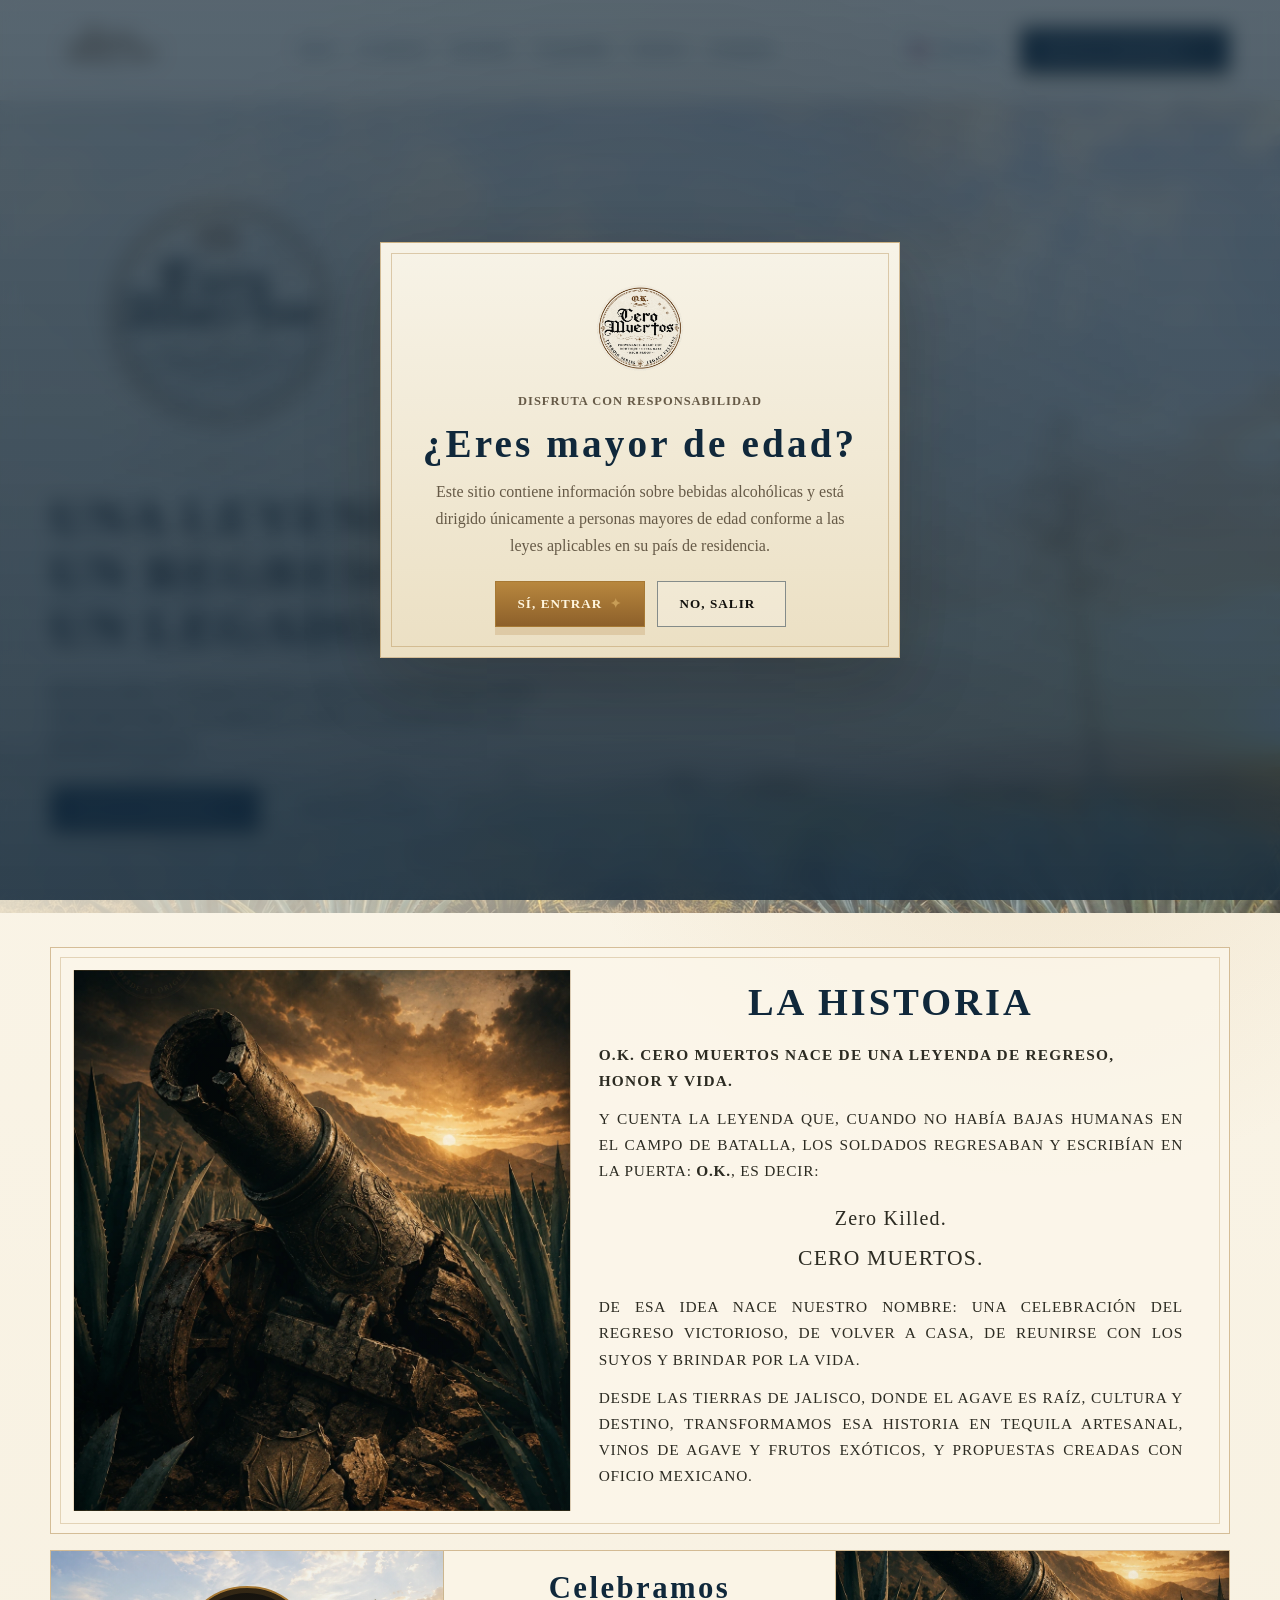
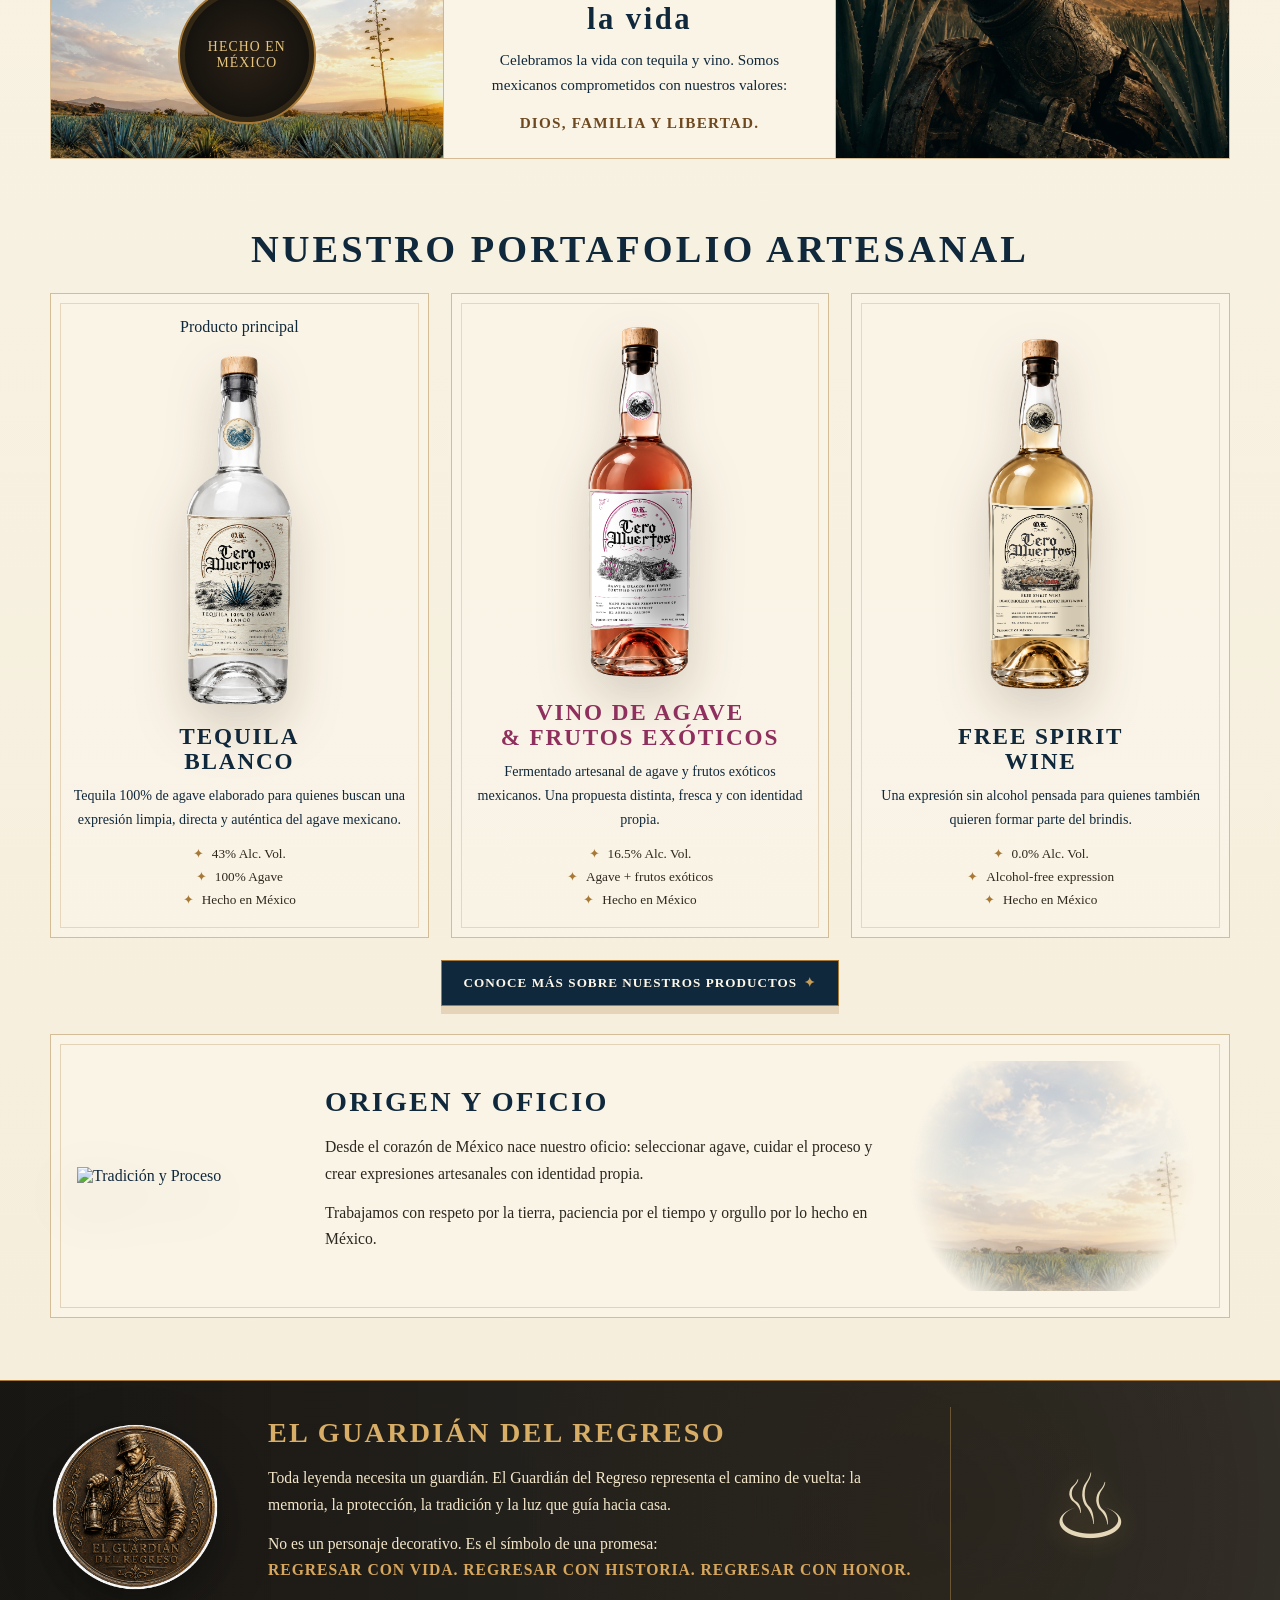
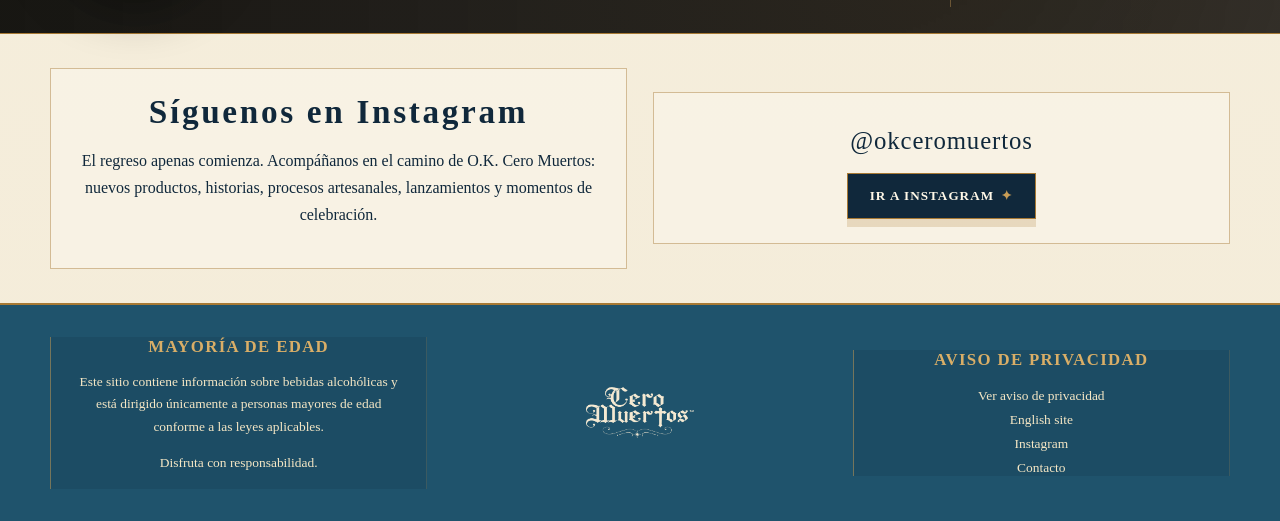
==== commit 60d662fb: "Add files via upload" ====
--- a/index.html
+++ b/index.html
@@ -16,7 +16,7 @@
   <link rel="icon" type="image/png" href="assets/icons/favicon.png" />
   <link rel="apple-touch-icon" href="assets/icons/apple-touch-icon.png" />
   <link rel="manifest" href="site.webmanifest" />
-  <link rel="stylesheet" href="assets/css/styles.css?v=40" />
+  <link rel="stylesheet" href="assets/css/styles.css?v=62" />
 </head>
 <body>
 
@@ -86,7 +86,8 @@
   <section class="section portfolio site-wrap" id="portafolio">
     <h2 class="section-title">Nuestro portafolio artesanal</h2>
     <div class="products">
-      <article class="product-card">
+      <article class="product-card product-card-featured">
+        <div class="product-badge">Producto principal</div>
         <picture><source srcset="assets/img/tequilarender.webp" type="image/webp" /><img src="assets/img/tequilarender.png" alt="Tequila Blanco O.K. Cero Muertos" /></picture>
         <div class="product-card-content"><h3>Tequila<br>Blanco</h3><p>Tequila 100% de agave elaborado para quienes buscan una expresión limpia, directa y auténtica del agave mexicano.</p><ul><li>43% Alc. Vol.</li><li>100% Agave</li><li>Hecho en México</li></ul></div>
       </article>
@@ -102,7 +103,7 @@
     <div class="more-products"><a class="btn" href="https://www.instagram.com/okceromuertos/" target="_blank" rel="noopener">Conoce más sobre nuestros productos</a></div>
 
     <div class="frame origin">
-      <picture><source srcset="assets/icons/iconicofondo.webp" type="image/webp" /><img class="coin-img" src="assets/icons/iconicofondo.png" alt="Origen y oficio" /></picture>
+      <picture><source srcset="assets/icons/Iconos Botones-08.webp" type="image/webp" /><img class="coin-img" src="assets/icons/Iconos Botones-08.png" alt="Tradición y Proceso" /></picture>
       <div><h2>Origen y oficio</h2><p>Desde el corazón de México nace nuestro oficio: seleccionar agave, cuidar el proceso y crear expresiones artesanales con identidad propia.</p><p>Trabajamos con respeto por la tierra, paciencia por el tiempo y orgullo por lo hecho en México.</p></div>
       <div class="sketch-agave" aria-hidden="true"></div>
     </div>
@@ -110,7 +111,7 @@
 
   <section class="guardian-band" id="guardian">
     <div class="guardian-section site-wrap">
-      <picture><source srcset="assets/icons/iconicosinfondo.webp" type="image/webp" /><img class="coin-img" src="assets/icons/iconicosinfondo.png" alt="O.K. Cero Muertos" /></picture>
+      <picture><source srcset="assets/icons/guardian-bronce-realista-transparente.webp" type="image/webp" /><img class="coin-img" src="assets/icons/guardian-bronce-realista-transparente.png" alt="El Guardián del Regreso" /></picture>
       <div><h2>El Guardián del Regreso</h2><p>Toda leyenda necesita un guardián. El Guardián del Regreso representa el camino de vuelta: la memoria, la protección, la tradición y la luz que guía hacia casa.</p><p>No es un personaje decorativo. Es el símbolo de una promesa:<br><strong>Regresar con vida. Regresar con historia. Regresar con honor.</strong></p></div>
       <div class="lantern" aria-hidden="true">♨</div>
     </div>
--- a/assets/css/styles.css
+++ b/assets/css/styles.css
@@ -614,4 +614,14 @@
   .values-strip>div{border-right:0;border-bottom:1px solid var(--line)}
   .values-strip>div:last-child{border-bottom:0}
   .privacy-card{padding:28px 20px}
-}+}
+@media (min-width:641px){
+  .product-card:nth-child(1):after{
+    top:10px;
+    left:10px;
+    width:calc(100% - 20px);
+    padding:14px 18px;
+    box-sizing:border-box;
+  }
+}
+}
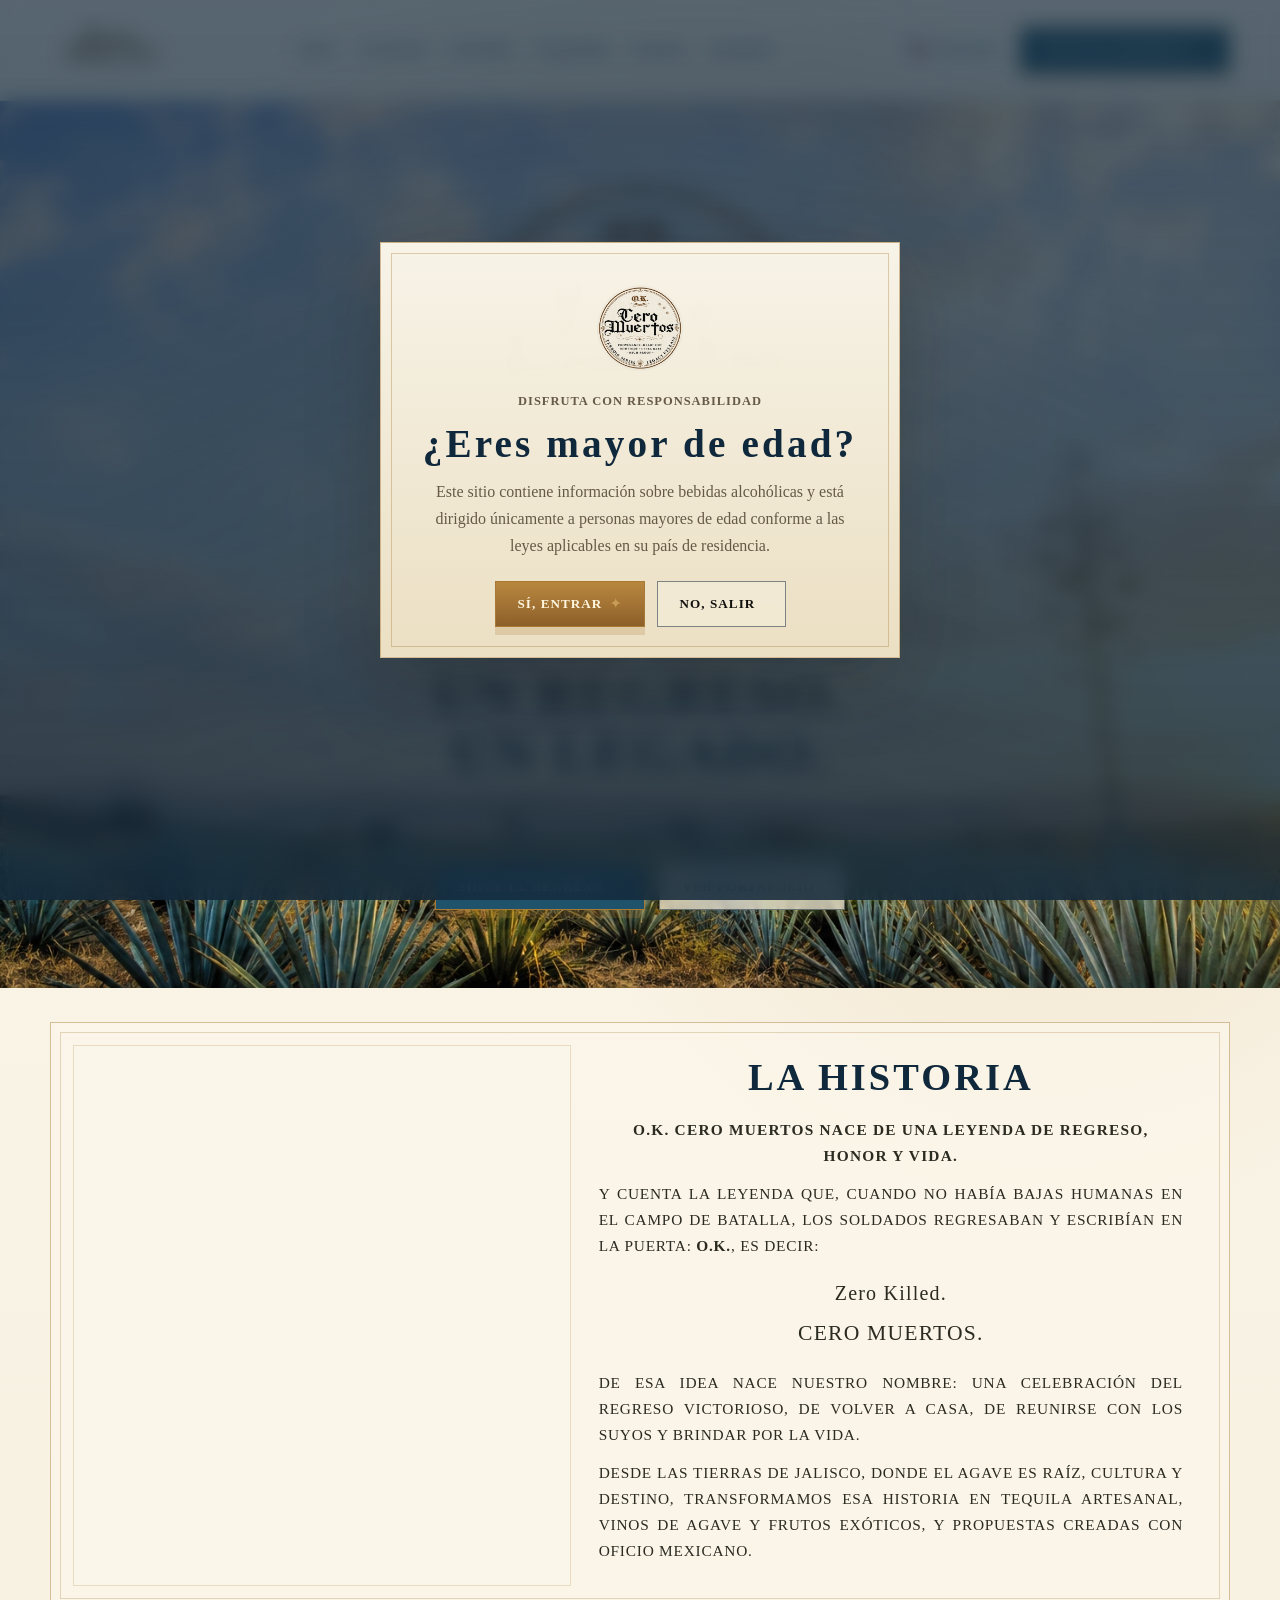
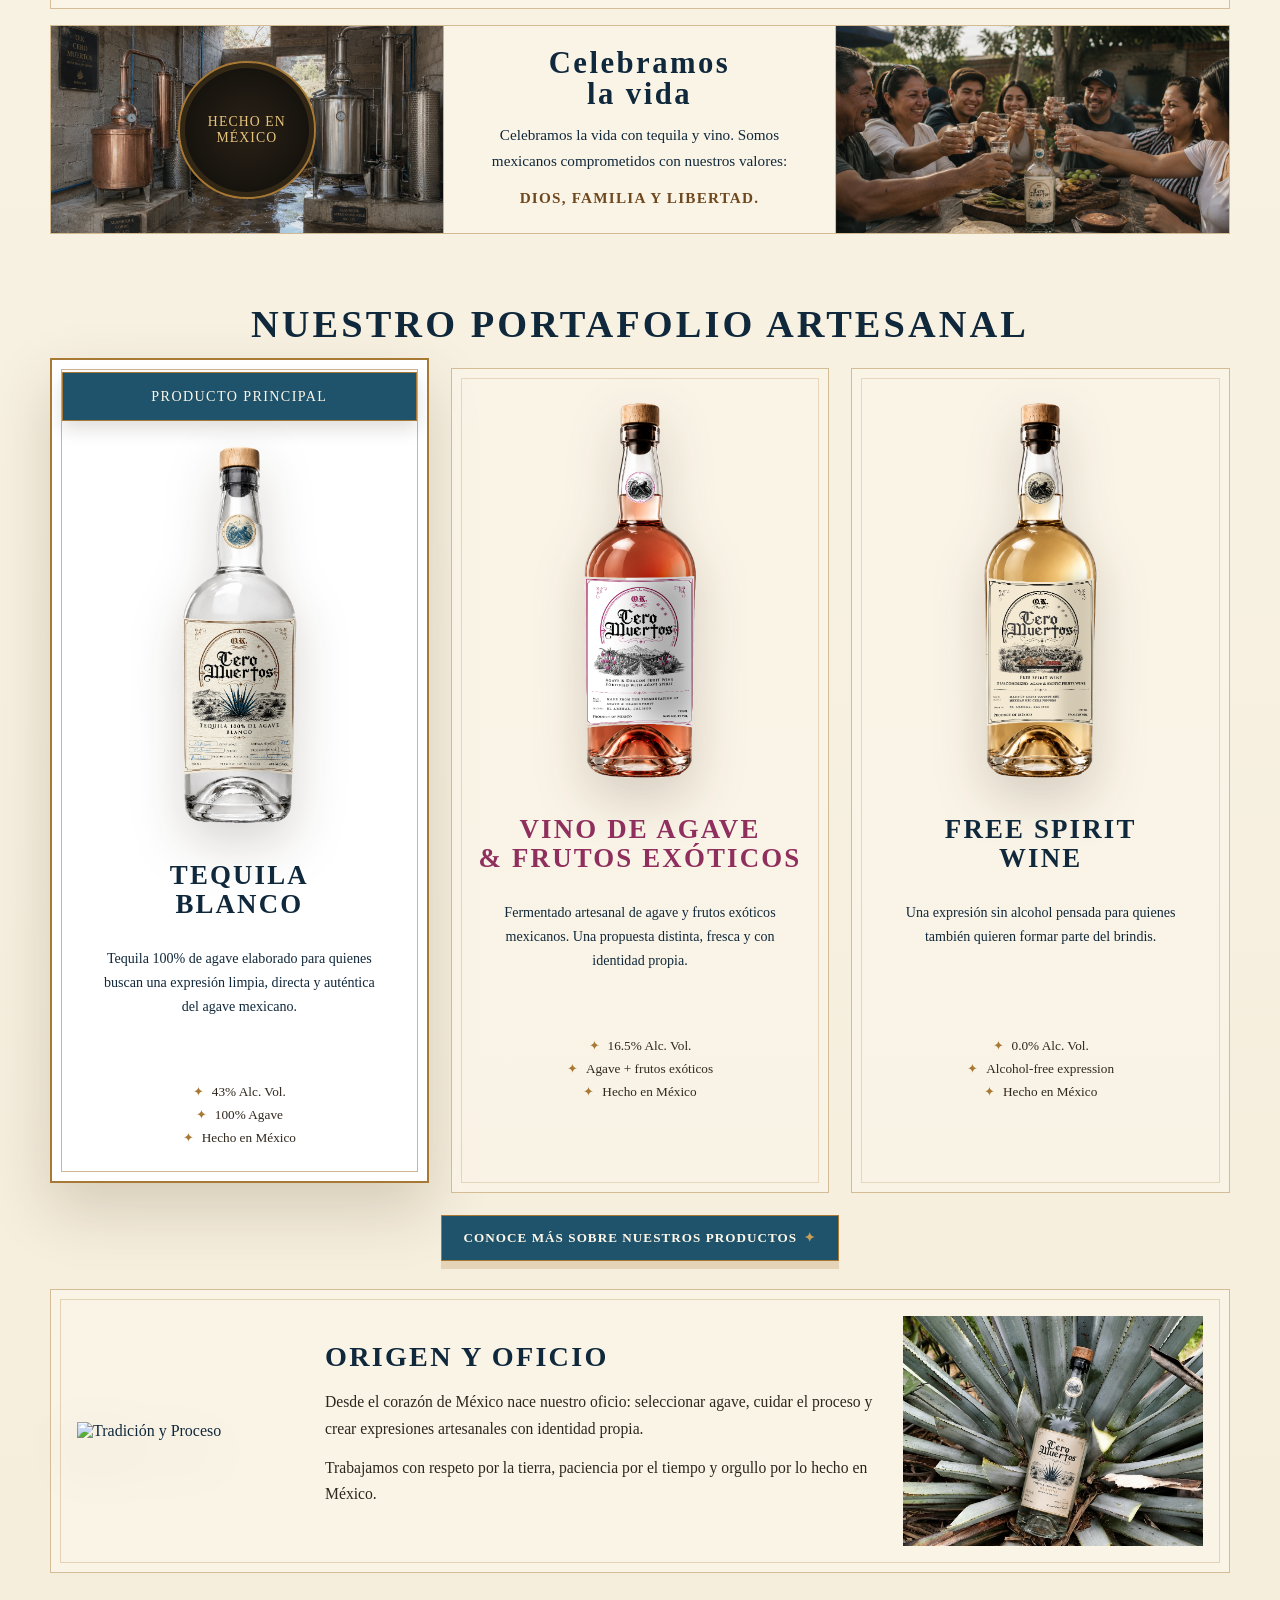
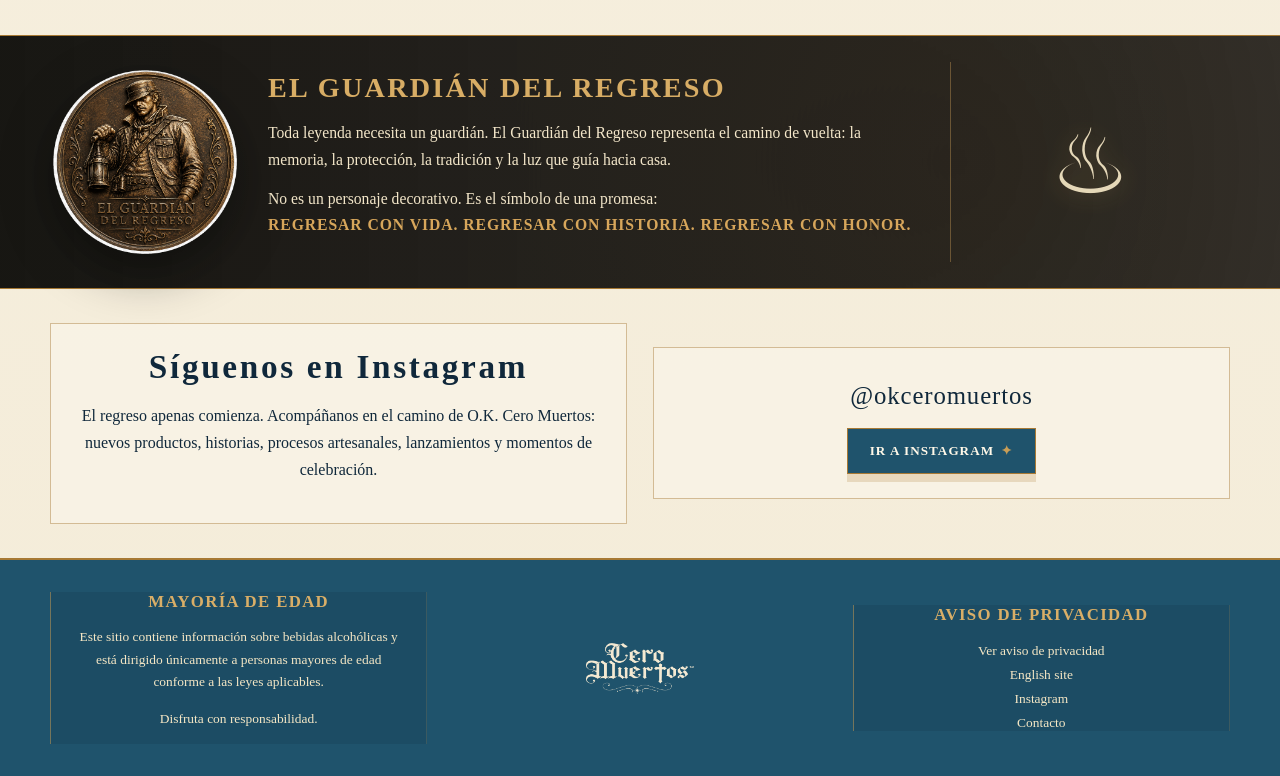
==== commit 8fee115d: "Add files via upload" ====
--- a/index.html
+++ b/index.html
@@ -16,7 +16,7 @@
   <link rel="icon" type="image/png" href="assets/icons/favicon.png" />
   <link rel="apple-touch-icon" href="assets/icons/apple-touch-icon.png" />
   <link rel="manifest" href="site.webmanifest" />
-  <link rel="stylesheet" href="assets/css/styles.css?v=62" />
+  <link rel="stylesheet" href="assets/css/styles.css?v=63" />
 </head>
 <body>
 
--- a/assets/css/styles.css
+++ b/assets/css/styles.css
@@ -145,18 +145,23 @@
   min-height:46px;
   padding:12px 22px;
   border:1px solid var(--gold);
-  background:var(--ink);
+  background:var(--agave-blue);
   color:#fff8e8;
   font-size:.82rem;
   text-transform:uppercase;
   box-shadow:0 8px 0 rgba(167,121,52,.22);
 }
-.btn:after{content:"✦";color:var(--gold-soft)}
+
+.btn:not(.btn-outline):not(.btn-gold):hover{
+  background:var(--agave-blue-dark);
+}
+.btn:after{content:"\2726";color:var(--gold-soft)}
 .btn-outline{
-  background:rgba(255,255,255,.20);
+  background:rgba(244,236,217,.72);
   color:var(--black);
   box-shadow:none;
-  border-color:rgba(16,40,59,.48);
+  border-color:rgba(16,40,59,.52);
+  backdrop-filter:blur(3px);
 }
 .btn-outline:after{content:""}
 .btn-gold{
@@ -170,8 +175,8 @@
   width:100%;
   position:relative;
   display:grid;
-  align-items:center;
-  padding:70px 0;
+  align-items:start;
+  padding:46px 0 78px;
   overflow:hidden;
 }
 .hero:before{
@@ -182,42 +187,43 @@
   background:url("../img/wallpaper.webp") center center/cover no-repeat;
 }
 .hero:after{
-  content:"";
-  position:absolute;
-  inset:0;
-  z-index:-2;
-  background:
-    linear-gradient(90deg,rgba(244,236,217,.86) 0%,rgba(244,236,217,.58) 34%,rgba(244,236,217,.22) 66%,rgba(244,236,217,.10) 100%),
-    linear-gradient(180deg,rgba(255,255,255,.10),rgba(255,255,255,.18));
+  content:none;
 }
 .hero-inner{
   width:min(1180px,calc(100% - 36px));
   margin:0 auto;
   display:grid;
-  grid-template-columns:minmax(340px,.9fr) 1.1fr;
+  grid-template-columns:1fr;
+  align-items:start;
+  justify-items:center;
+  gap:0;
+}
+.hero-copy{
+  position:relative;
+  z-index:2;
+  max-width:880px;
+  width:100%;
+  display:flex;
+  flex-direction:column;
   align-items:center;
-  gap:36px;
-}
-.hero-copy{
-  position:relative;
-  z-index:2;
-  max-width:560px;
-  text-align:left;
+  justify-content:flex-start;
+  text-align:center;
+  margin:0 auto;
 }
 .hero-emblem{
-  width:min(340px,78vw);
-  margin:0 0 20px;
+  width:min(540px,46vw);
+  margin:0 auto 18px;
   filter:drop-shadow(0 16px 30px rgba(21,16,9,.18));
 }
 .divider{
-  width:min(330px,80%);
+  width:min(500px,68%);
   height:1px;
   background:linear-gradient(90deg,transparent,var(--gold),transparent);
-  margin:0 0 24px;
+  margin:0 auto 20px;
   position:relative;
 }
 .divider:after{
-  content:"✦";
+  content:"\2726";
   color:var(--gold);
   position:absolute;
   left:50%;
@@ -227,31 +233,41 @@
   padding:0;
 }
 .hero h1{
-  margin:0;
-  font-size:clamp(2.1rem,4vw,4rem);
-  line-height:1.07;
+  width:100%;
+  max-width:880px;
+  margin:0 auto;
+  font-size:clamp(2.25rem,4.35vw,4.55rem);
+  line-height:1.05;
   color:var(--black);
-  letter-spacing:.055em;
-  text-transform:uppercase;
-  text-shadow:0 2px 14px rgba(255,255,255,.38);
+  letter-spacing:.052em;
+  text-transform:uppercase;
+  text-align:center;
+  text-shadow:0 2px 16px rgba(255,255,255,.62);
 }
 .hero-slogan span{
   display:block;
   white-space:nowrap;
+  text-align:center;
 }
 .hero-text{
-  max-width:520px;
-  margin:24px 0 26px;
+  max-width:760px;
+  margin:18px auto 22px;
   font-family:var(--serif);
-  font-size:.98rem;
+  font-size:clamp(.88rem,1.12vw,1.05rem);
+  line-height:1.45;
   letter-spacing:.035em;
   text-transform:uppercase;
   color:var(--black);
   font-weight:700;
-  text-shadow:0 2px 14px rgba(255,255,255,.45);
-}
-.hero-actions{display:flex;gap:14px;flex-wrap:wrap}
-.hero-visual{min-height:420px}
+  text-shadow:0 2px 14px rgba(255,255,255,.76);
+}
+.hero-actions{
+  display:flex;
+  gap:14px;
+  flex-wrap:wrap;
+  justify-content:center;
+}
+.hero-visual{display:none}
 
 /* General sections */
 .section{padding:34px 0}
@@ -290,11 +306,13 @@
   padding:22px;
 }
 .ok-door{
-  min-height:330px;
+  min-height:360px;
   border:1px solid var(--line-soft);
-  background:
-    linear-gradient(90deg,rgba(20,16,10,.08),rgba(244,236,217,.02)),
-    url("../img/canon-historia.webp") center center/cover no-repeat;
+  background-color:var(--paper-light);
+  background-image:url("../icons/Iconos Botones-06.png");
+  background-position:center;
+  background-repeat:no-repeat;
+  background-size:auto 94%;
   position:relative;
   overflow:hidden;
 }
@@ -303,6 +321,7 @@
   padding:10px 24px 10px 0;
   max-width:720px;
   justify-self:center;
+  text-align:left;
 }
 .story-copy h2{
   text-align:center;
@@ -310,7 +329,19 @@
   font-size:clamp(1.8rem,3vw,2.75rem);
   text-transform:uppercase;
 }
-.story-copy p{font-size:.96rem;margin:0 0 12px;color:#2c2b22}
+
+.story-copy > .eyebrow{
+  text-align:center;
+  text-align-last:center;
+  margin-left:auto;
+  margin-right:auto;
+}
+.story-copy p{
+  font-size:.96rem;
+  margin:0 auto 12px;
+  color:#2c2b22;
+  max-width:680px;
+}
 .story-uppercase{
   text-transform:uppercase;
   letter-spacing:.05em;
@@ -353,13 +384,11 @@
 .values-strip > div:last-child{border-right:0}
 .value-photo-left{
   background:
-    linear-gradient(rgba(16,40,59,.05),rgba(16,40,59,.06)),
-    url("../img/wallpaper.webp") center bottom/cover no-repeat !important;
+    linear-gradient(rgba(16,40,59,.08),rgba(16,40,59,.10)),
+    url("../img/hecho-en-mexico-nueva.webp") center/cover no-repeat !important;
 }
 .value-photo-right{
-  background:
-    linear-gradient(rgba(16,40,59,.05),rgba(16,40,59,.06)),
-    url("../img/canon-historia.webp") center/cover no-repeat !important;
+  background:url("../img/celebracion-chicos.png") center center/cover no-repeat !important;
 }
 .value-seal{
   width:138px;
@@ -392,24 +421,30 @@
 }
 
 /* Portfolio */
-.portfolio{padding-top:36px}
+.portfolio{
+  padding-top:36px;
+}
+
 .products{
   display:grid;
   grid-template-columns:repeat(3,1fr);
   gap:22px;
-}
+  align-items:stretch;
+}
+
 .product-card{
-  min-height:430px;
+  min-height:620px;
   border:1px solid var(--line);
   background:rgba(251,246,234,.70);
-  padding:24px 22px 22px;
-  display:grid;
-  grid-template-columns:1fr;
-  gap:14px;
-  text-align:center;
-  align-items:end;
-  position:relative;
-}
+  padding:24px 22px 28px;
+  display:grid;
+  grid-template-rows:390px auto;
+  gap:18px;
+  text-align:center;
+  align-items:start;
+  position:relative;
+}
+
 .product-card:before{
   content:"";
   position:absolute;
@@ -417,32 +452,135 @@
   border:1px solid rgba(167,121,52,.24);
   pointer-events:none;
 }
-.product-card picture{position:relative;z-index:2;align-self:end}
+
+/* Tequila como producto principal */
+.product-card:nth-child(1){
+  border:2px solid var(--gold);
+  background:#ffffff;
+  box-shadow:0 26px 58px rgba(64,40,12,.18);
+  transform:translateY(-10px);
+  grid-template-rows:auto 390px auto;
+  padding:12px 10px 28px;
+  overflow:hidden;
+}
+
+.product-badge{
+  position:relative;
+  z-index:4;
+  width:100%;
+  max-width:100%;
+  min-width:0;
+  margin:0;
+  justify-self:stretch;
+  padding:15px 18px;
+  border:1px solid var(--gold);
+  background:var(--agave-blue);
+  color:#fff8e8;
+  font-family:var(--serif);
+  font-size:.88rem;
+  line-height:1.2;
+  letter-spacing:.10em;
+  text-align:center;
+  text-transform:uppercase;
+  box-sizing:border-box;
+  box-shadow:0 8px 18px rgba(31,22,10,.14);
+}
+
+.product-card:nth-child(1):before{
+  border-color:rgba(167,121,52,.55);
+}
+
+
+
+
+.product-card picture{
+  position:relative;
+  z-index:2;
+  width:100%;
+  height:390px;
+  display:flex;
+  align-items:flex-end;
+  justify-content:center;
+}
+
 .product-card img{
-  max-height:360px;
   width:auto;
+  height:365px;
+  max-width:92%;
+  object-fit:contain;
   margin:0 auto;
   filter:drop-shadow(0 20px 26px rgba(40,20,6,.18));
 }
-.product-card-content{position:relative;z-index:2}
+
+/* Ajuste fino por producto para que visualmente queden parejos */
+.product-card:nth-child(1) img{
+  height:388px;
+}
+
+.product-card:nth-child(2) img{
+  height:385px;
+}
+
+.product-card:nth-child(3) img{
+  height:385px;
+}
+
+.product-card-content{
+  position:relative;
+  z-index:2;
+  width:100%;
+  display:flex;
+  flex-direction:column;
+  align-items:center;
+}
+
 .product-card h3{
-  margin:0 0 10px;
-  font-size:1.45rem;
+  margin:0 0 14px;
+  min-height:86px;
+  display:flex;
+  align-items:center;
+  justify-content:center;
+  font-size:clamp(1.35rem,2.1vw,1.72rem);
   line-height:1.08;
   text-transform:uppercase;
 }
-.product-card p{margin:0 0 14px;font-size:.88rem}
+
+.product-card p{
+  margin:0 auto 18px;
+  max-width:280px;
+  min-height:112px;
+  font-size:.88rem;
+}
+
 .product-card ul{
   list-style:none;
   padding:0;
-  margin:0;
+  margin:0 auto;
+  max-width:250px;
   font-size:.83rem;
   color:#30271d;
 }
-.product-card li{margin:7px 0}
-.product-card li:before{content:"✦";color:var(--gold);margin-right:8px}
-.product-card.dragon h3{color:var(--wine)}
-.more-products{text-align:center;margin-top:22px;position:relative;z-index:2}
+
+.product-card li{
+  margin:7px 0;
+}
+
+.product-card li:before{
+  content:"\2726";
+  color:var(--gold);
+  margin-right:8px;
+}
+
+.product-card.dragon h3{
+  color:var(--wine);
+}
+
+.more-products{
+  text-align:center;
+  margin-top:22px;
+  position:relative;
+  z-index:2;
+}
 
 /* Origin */
 .origin{
@@ -465,10 +603,10 @@
 .origin p,.guardian-section p{font-size:.98rem;color:#2b271f;margin:0 0 12px}
 .sketch-agave{
   min-height:230px;
-  opacity:.70;
-  background:url("../img/wallpaper.webp") center/cover no-repeat;
-  filter:saturate(.86) contrast(.92);
-  mask-image:radial-gradient(circle at center,#000 45%,transparent 76%);
+  opacity:1;
+  background:url("../img/agave-botella.png") center center/cover no-repeat;
+  filter:none;
+  mask-image:none;
 }
 
 /* Guardian */
@@ -489,7 +627,7 @@
   padding:26px 0;
 }
 .guardian-section .coin-img{
-  width:170px;
+  width:190px;
   filter:drop-shadow(0 16px 26px rgba(0,0,0,.45));
 }
 .guardian-section h2{color:#d8ad65}
@@ -587,41 +725,280 @@
   .header-inner{min-height:76px}
   .brand img{width:96px}
   .header-actions{margin-left:auto}
-  .hero-inner{grid-template-columns:1fr}
-  .hero-copy{text-align:center;margin:0 auto}
-  .hero-emblem{margin-left:auto;margin-right:auto}
-  .divider{margin-left:auto;margin-right:auto}
-  .hero-actions{justify-content:center}
-  .hero-visual{display:none}
+
+  .hero{
+    min-height:auto;
+    padding:54px 0 64px;
+  }
+
+  .hero-inner{
+    grid-template-columns:1fr;
+  }
+
+  .hero-copy{
+    text-align:center;
+    margin:0 auto;
+    align-items:center;
+  }
+
+  .hero-emblem{
+    width:min(480px,76vw);
+    margin-left:auto;
+    margin-right:auto;
+  }
+
+  .divider{
+    margin-left:auto;
+    margin-right:auto;
+  }
+
+  .hero-actions{
+    justify-content:center;
+  }
+
+  .hero-visual{
+    display:none;
+  }
+
   .story-grid{grid-template-columns:1fr}
   .story-copy{padding:0;max-width:100%}
-  .ok-door{min-height:0;aspect-ratio:16/10;background-size:cover}
-  .values-strip,.products,.instagram-grid{grid-template-columns:1fr}
-  .origin,.guardian-section{grid-template-columns:1fr;text-align:center}
-  .origin .coin-img,.guardian-section .coin-img{margin:auto}
-  .sketch-agave,.lantern{display:none}
-  .footer-inner{grid-template-columns:1fr}
-}
+
+  .ok-door{
+    min-height:0;
+    aspect-ratio:16/10;
+    border:1px solid var(--line-soft);
+    background-color:var(--paper-light);
+    background-image:url("../icons/Iconos Botones-06.png");
+    background-position:center;
+    background-repeat:no-repeat;
+    background-size:auto 90%;
+    position:relative;
+    overflow:hidden;
+  }
+
+  .values-strip,
+  .products,
+  .instagram-grid{
+    grid-template-columns:1fr;
+  }
+
+  .origin,
+  .guardian-section{
+    grid-template-columns:1fr;
+    text-align:center;
+  }
+
+  .origin .coin-img,
+  .guardian-section .coin-img{
+    margin:auto;
+  }
+
+  .sketch-agave,
+  .lantern{
+    display:none;
+  }
+
+  .footer-inner{
+    grid-template-columns:1fr;
+  }
+}
+
 @media (max-width:640px){
-  .site-wrap,.header-inner,.footer-inner,.hero-inner{width:min(100% - 24px,1180px)}
-  .header-cta{display:none}
-  .hero{min-height:auto;padding:54px 0 56px}
-  .hero h1{font-size:clamp(1.85rem,9.6vw,2.7rem);letter-spacing:.035em}
-  .hero-text{font-size:.84rem}
-  .hero-emblem{width:min(270px,78vw)}
-  .hero-actions,.age-actions{flex-direction:column;align-items:stretch}
-  .product-card img{max-height:330px}
-  .values-strip>div{border-right:0;border-bottom:1px solid var(--line)}
-  .values-strip>div:last-child{border-bottom:0}
-  .privacy-card{padding:28px 20px}
-}
-@media (min-width:641px){
-  .product-card:nth-child(1):after{
-    top:10px;
-    left:10px;
-    width:calc(100% - 20px);
-    padding:14px 18px;
-    box-sizing:border-box;
-  }
-}
-}
+  html,
+  body{
+    width:100%;
+    max-width:100%;
+    overflow-x:hidden;
+  }
+
+  .site-wrap,
+  .header-inner,
+  .footer-inner,
+  .hero-inner{
+    width:calc(100% - 28px);
+    max-width:100%;
+    margin-left:auto;
+    margin-right:auto;
+  }
+
+  .story-grid,
+  .values-strip,
+  .products,
+  .instagram-grid,
+  .origin,
+  .guardian-section,
+  .footer-inner{
+    width:100%;
+    max-width:100%;
+    grid-template-columns:1fr !important;
+  }
+
+  .frame,
+  .product-card,
+  .instagram-card,
+  .values-strip{
+    width:100%;
+    max-width:100%;
+  }
+
+  .header-cta{
+    display:none;
+  }
+
+  .language-link{
+    min-height:40px;
+    padding:9px 12px;
+    font-size:.68rem;
+  }
+
+  .hero{
+    min-height:auto;
+    padding:42px 0 54px;
+  }
+
+  .hero h1,
+  html[lang="es-MX"] .hero h1,
+  html[lang="en"] .hero h1{
+    max-width:100%;
+    font-size:clamp(1.58rem,7.8vw,2.36rem);
+    letter-spacing:.028em;
+    text-align:center;
+    text-shadow:0 2px 16px rgba(255,255,255,.72);
+  }
+
+  .hero-slogan span{
+    white-space:nowrap;
+  }
+
+  .hero-text{
+    font-size:.80rem;
+    max-width:330px;
+    margin:16px auto 20px;
+    line-height:1.45;
+    text-shadow:0 2px 14px rgba(255,255,255,.78);
+  }
+
+  .hero-emblem{
+    width:min(430px,86vw);
+    margin-left:auto;
+    margin-right:auto;
+  }
+
+  .hero-actions,
+  .age-actions{
+    flex-direction:column;
+    align-items:stretch;
+  }
+
+  .story-grid{
+    padding:16px;
+  }
+
+  .story-copy{
+    width:100%;
+    max-width:100%;
+    margin:0 auto;
+    padding:0;
+    text-align:center;
+  }
+
+  .story-copy h2,
+  .story-copy > .eyebrow,
+  .story-copy p,
+  .story-uppercase,
+  .zero-line{
+    text-align:center !important;
+    text-align-last:center !important;
+    margin-left:auto !important;
+    margin-right:auto !important;
+  }
+
+  .story-copy p,
+  .story-uppercase{
+    max-width:36ch;
+    hyphens:none;
+    word-spacing:normal;
+    letter-spacing:.038em;
+    line-height:1.66;
+  }
+
+  .values-strip > div{
+    width:100%;
+    max-width:100%;
+    border-right:0;
+    border-bottom:1px solid var(--line);
+  }
+
+  .values-strip > div:last-child{
+    border-bottom:0;
+  }
+
+  .value-photo-right{
+    display:none;
+  }
+
+  .products{
+    gap:22px;
+    margin-left:auto;
+    margin-right:auto;
+  }
+
+  .product-card{
+    width:100%;
+    min-width:0;
+    min-height:auto;
+    grid-template-rows:350px auto;
+    padding:22px 18px 28px;
+    overflow:hidden;
+  }
+
+  .product-card:nth-child(1){
+    transform:none;
+    margin-top:16px;
+    grid-template-rows:auto 350px auto;
+    padding:12px 18px 28px;
+    overflow:hidden;
+  }
+
+  .product-card:nth-child(1) .product-badge{
+    width:calc(100% + 16px);
+    margin-left:-8px;
+    padding:13px 10px;
+    font-size:.80rem;
+  }
+
+  .product-card picture{
+    width:100%;
+    min-width:0;
+    height:350px;
+  }
+
+  .product-card img{
+    height:325px;
+    max-width:88%;
+  }
+
+  .product-card:nth-child(1) img{height:346px}
+  .product-card:nth-child(2) img{height:340px}
+  .product-card:nth-child(3) img{height:340px}
+
+  .product-card h3{
+    min-height:auto;
+    margin-top:2px;
+    margin-bottom:14px;
+    font-size:clamp(1.65rem,8vw,2.35rem);
+  }
+
+  .product-card p{
+    min-height:auto;
+    max-width:280px;
+  }
+
+  .product-card ul{
+    max-width:260px;
+  }
+
+  .privacy-card{
+    padding:28px 20px;
+  }
+}
